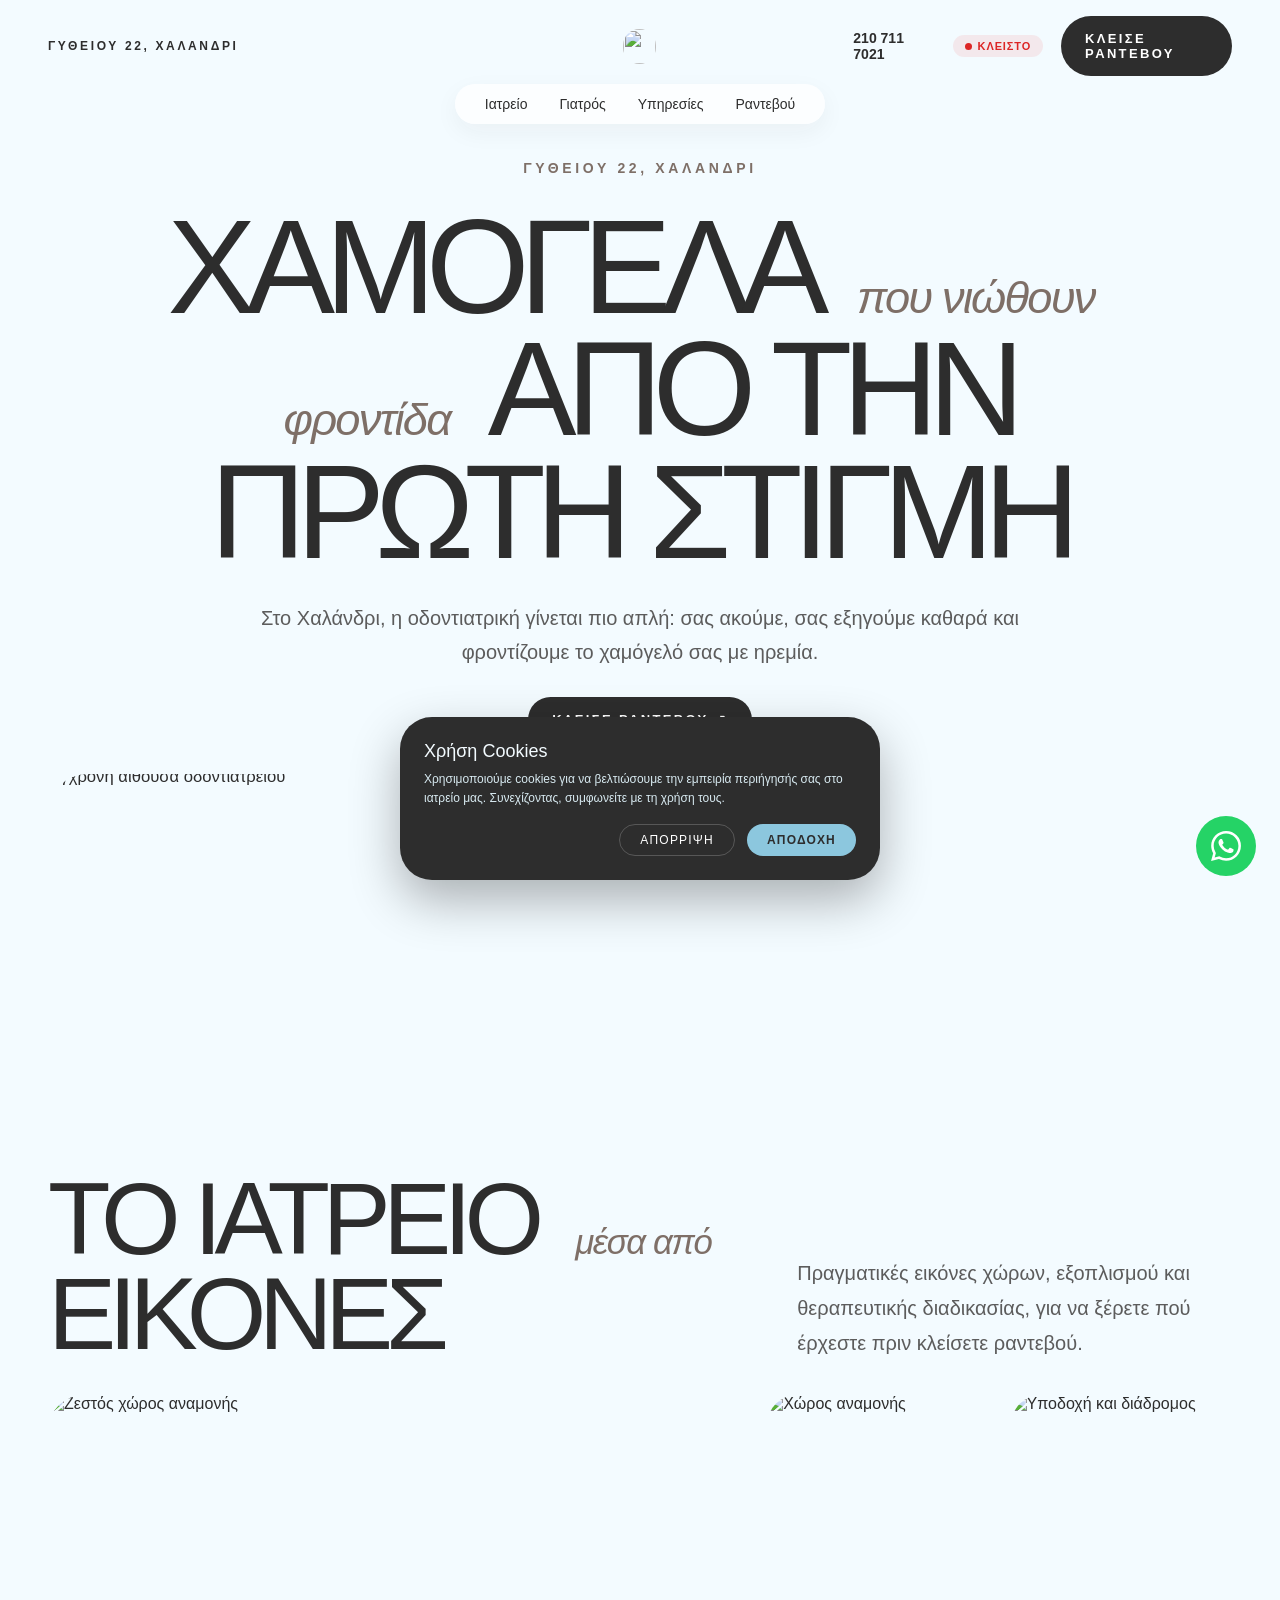
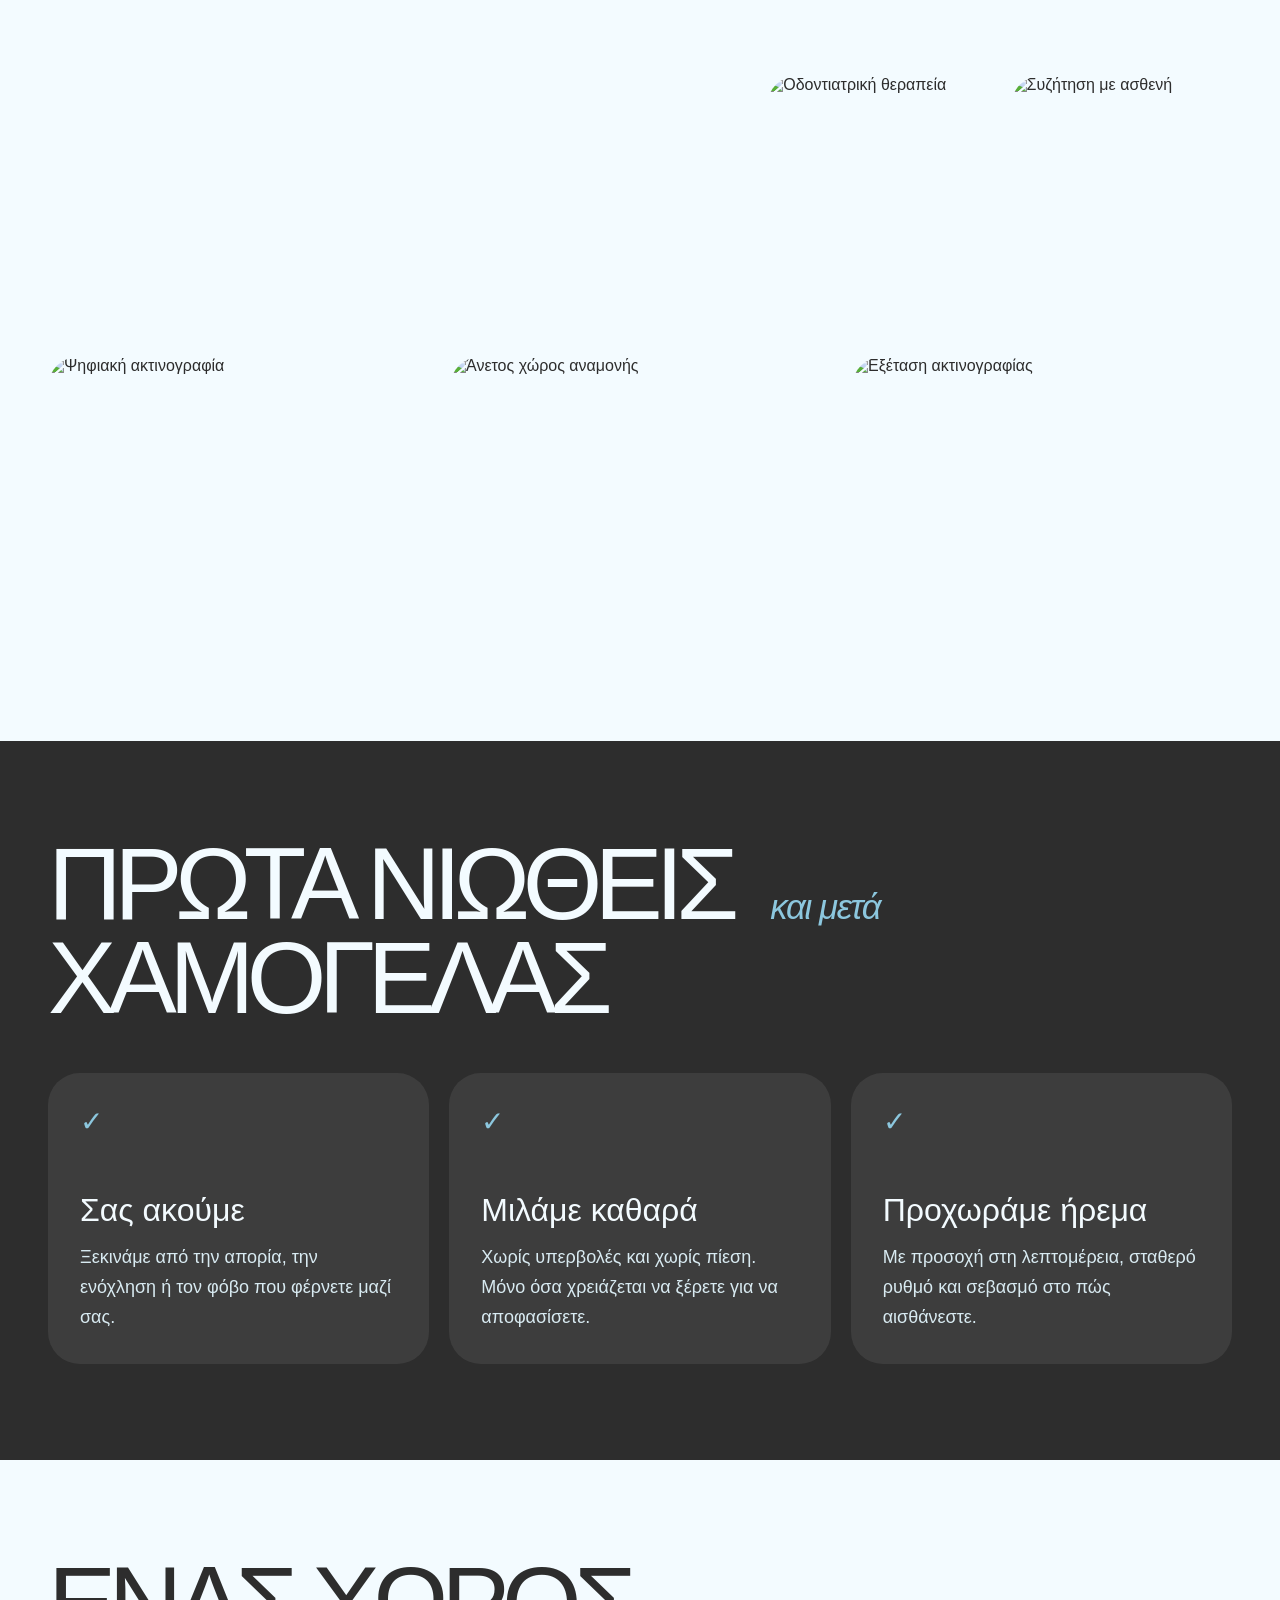
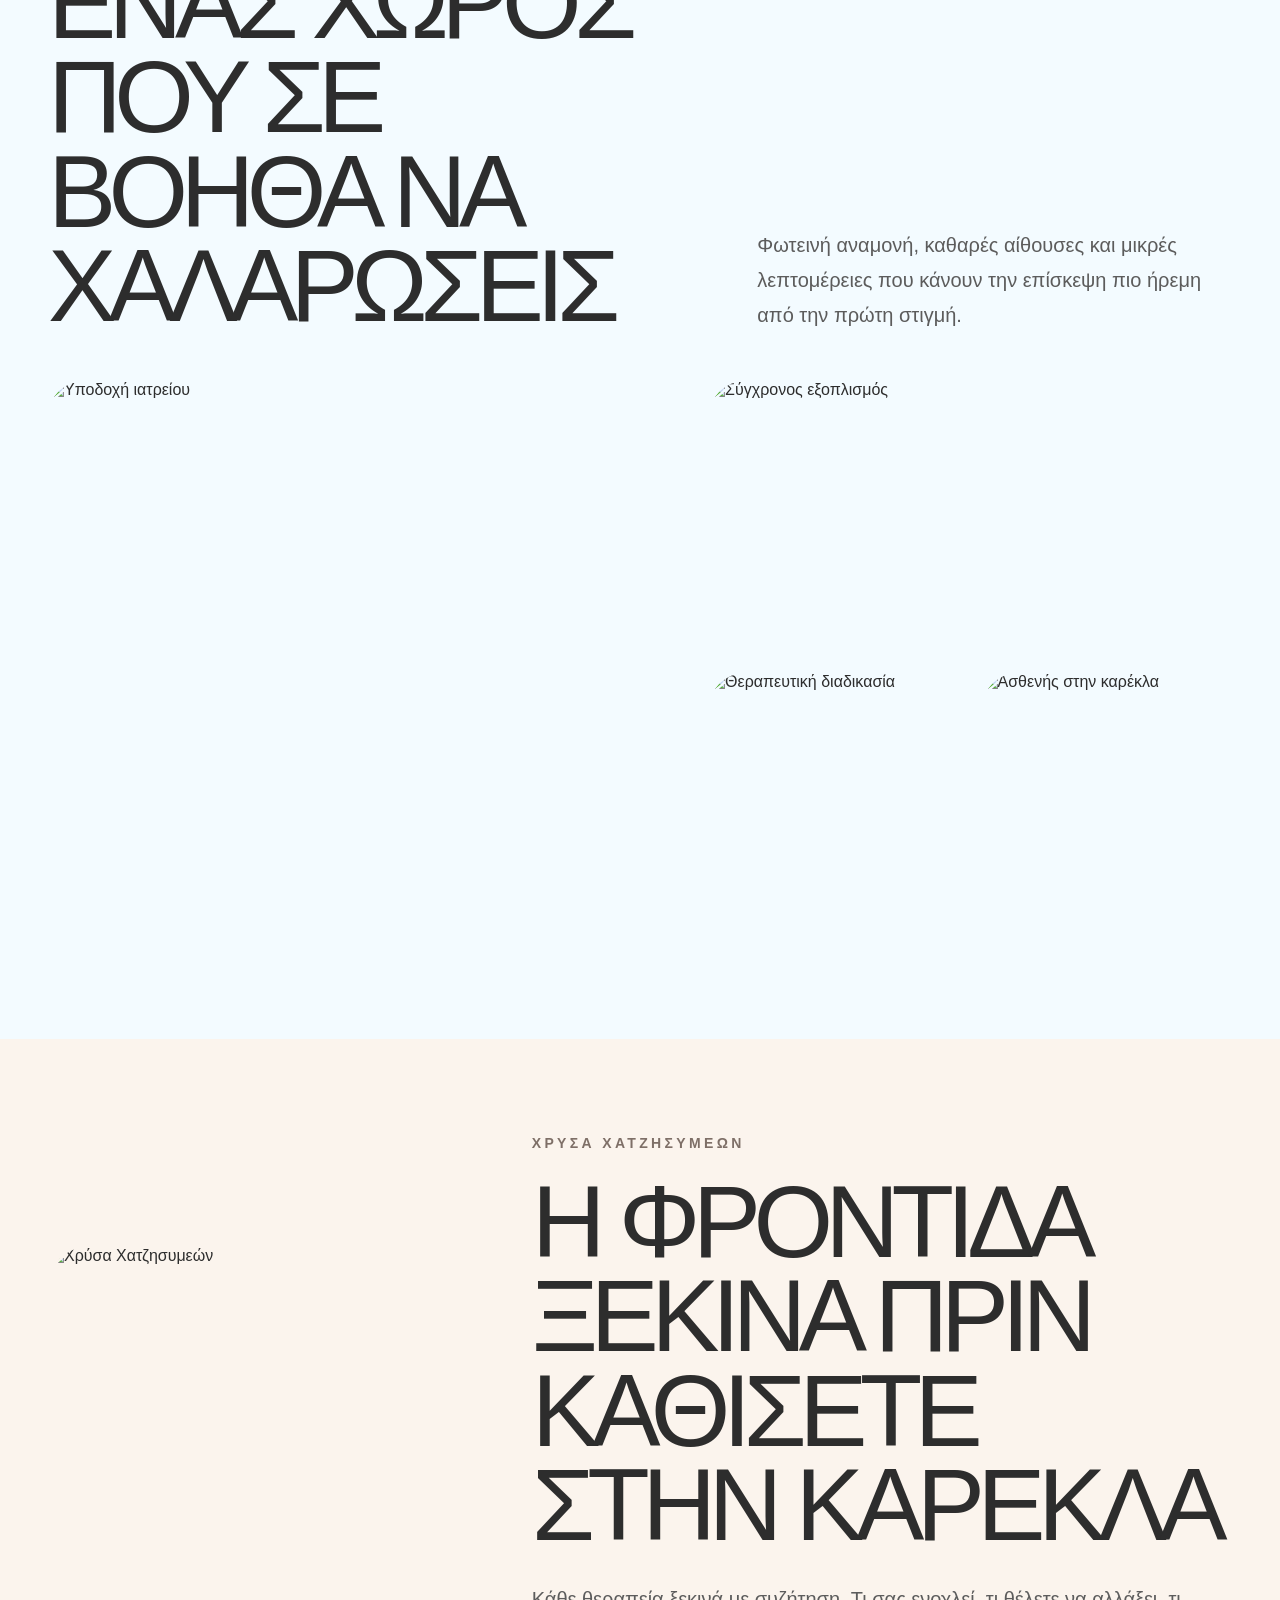
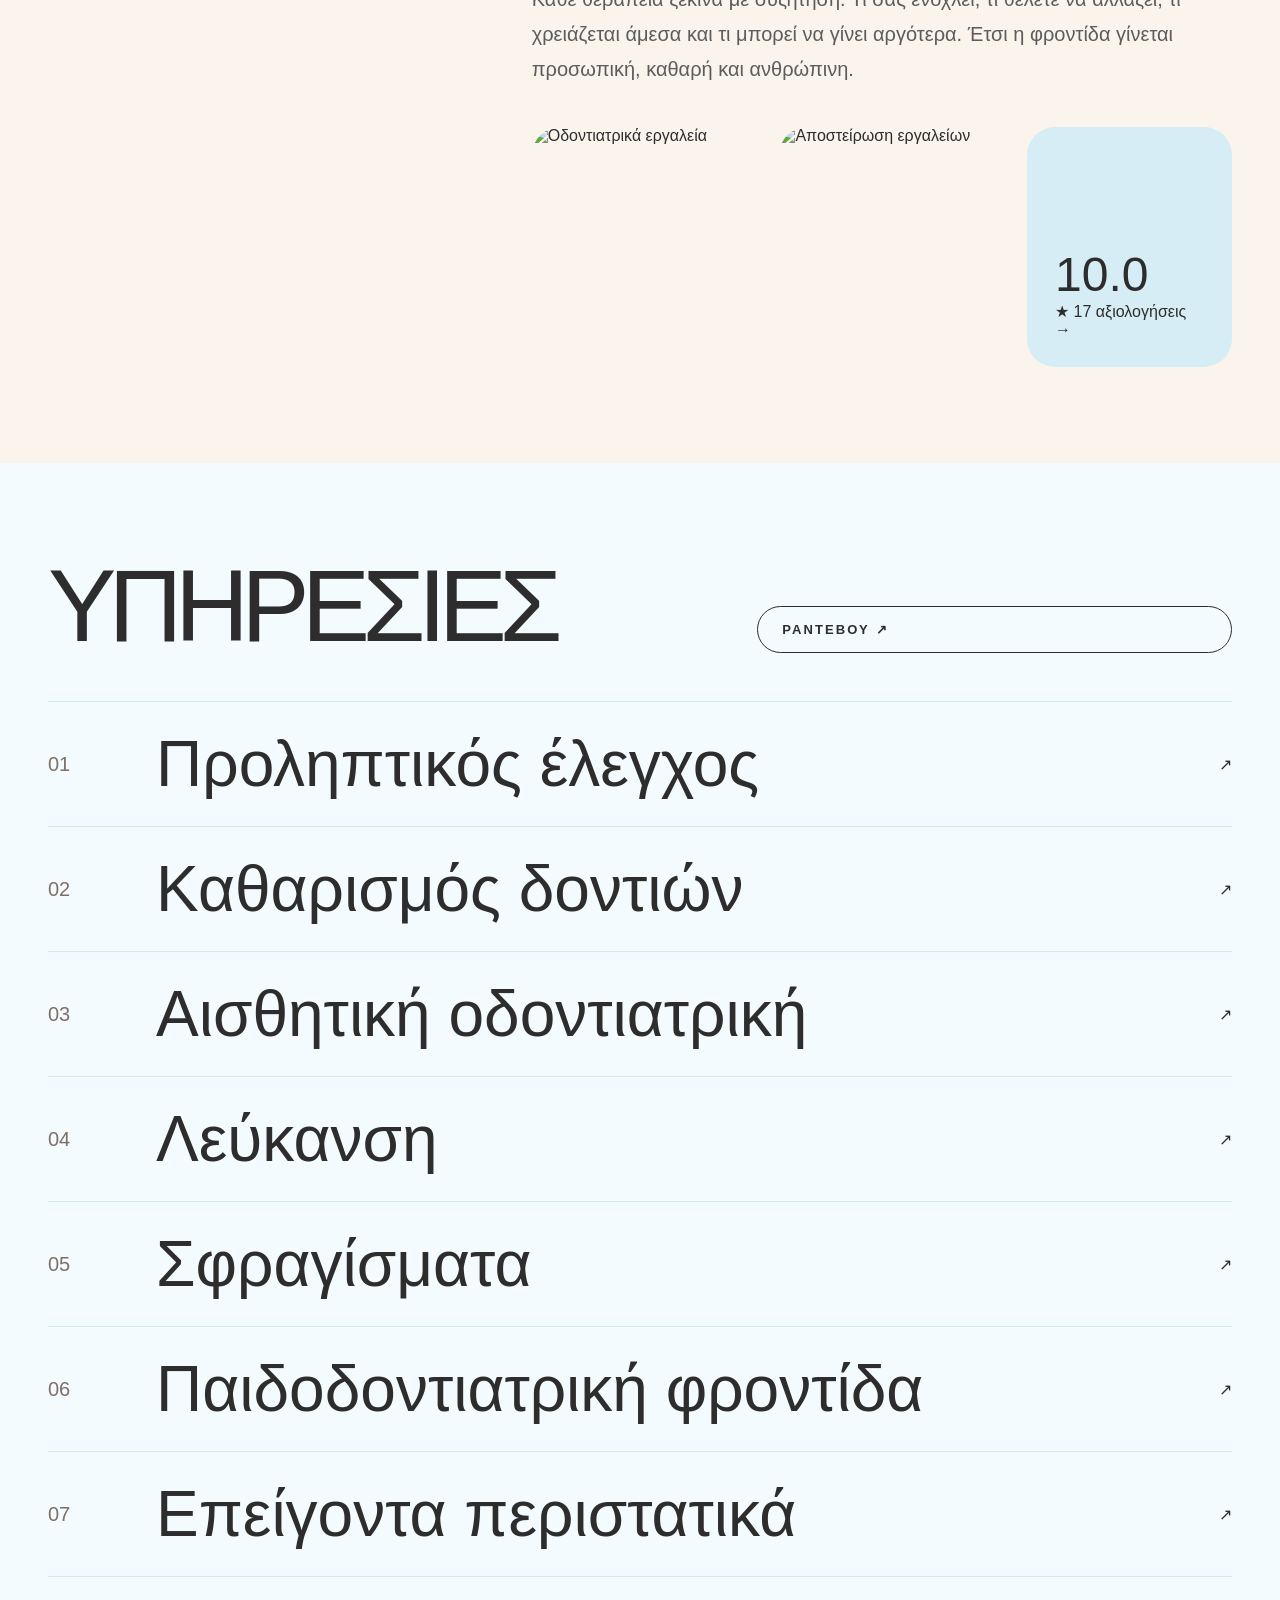
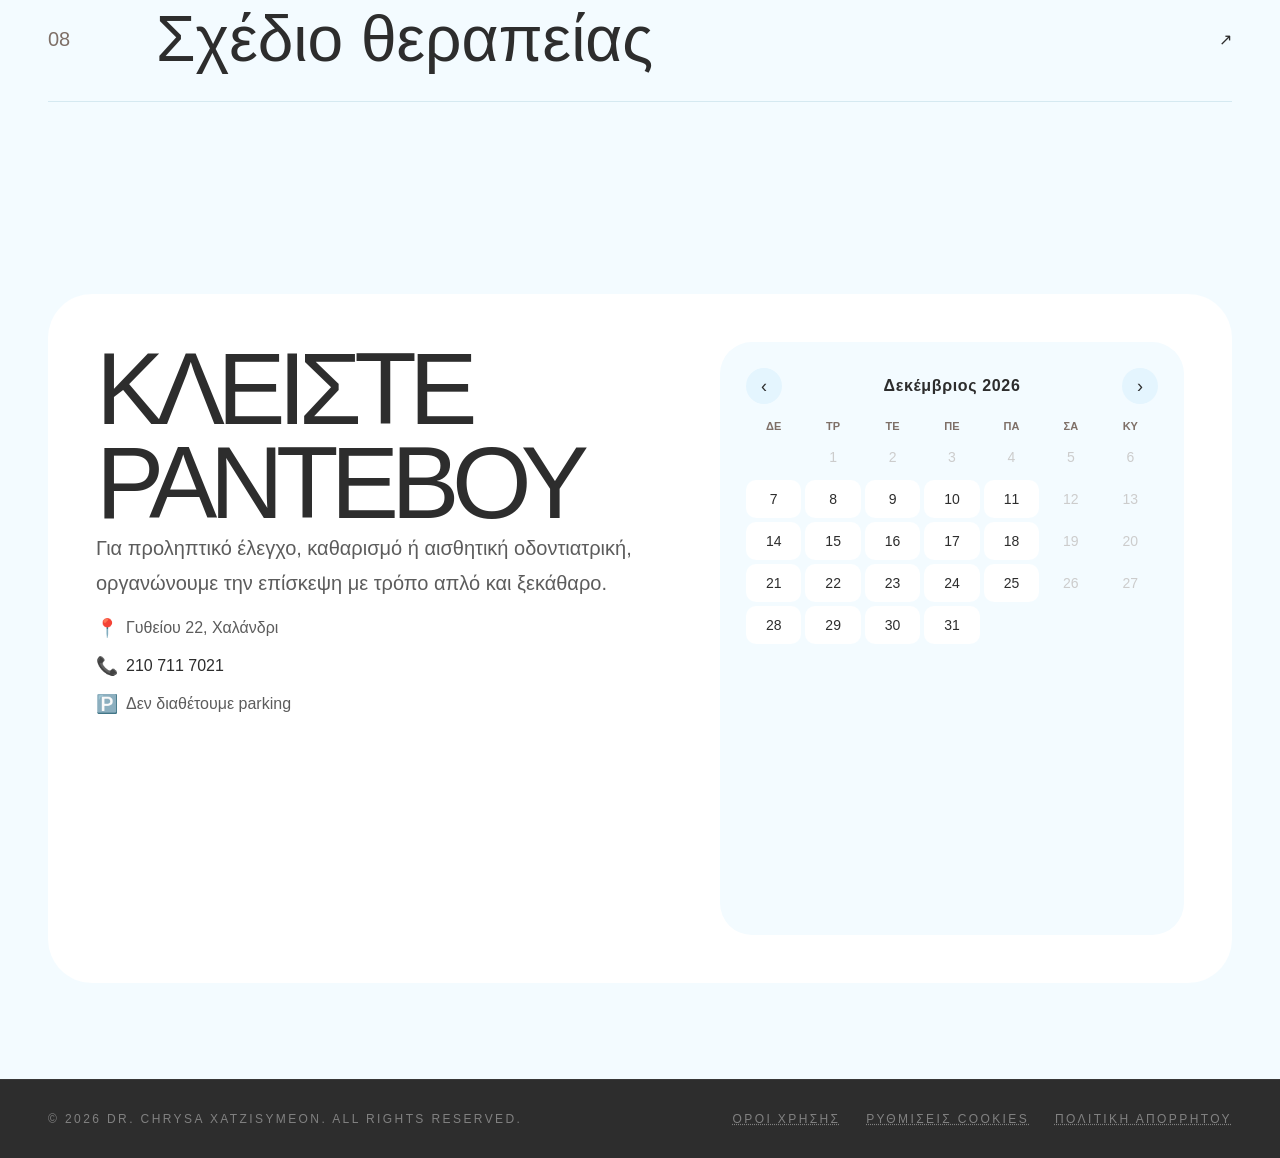
==== docs/index.html @ 62308c37 "fix: baby emoji for children dentistry" ====
<!doctype html>
<html lang="el">
  <head>
    <meta charset="UTF-8" />
    <meta name="viewport" content="width=device-width, initial-scale=1.0" />
    <title>Dr. Χρύσα Χατζησυμεών · Οδοντίατρος Χαλάνδρι</title>
    <link rel="canonical" href="https://www.drchrysaXatzisymeon.gr/" />
    <meta property="og:title" content="Dr. Χρύσα Χατζησυμεών · Οδοντίατρος Χαλάνδρι" />
    <meta property="og:description" content="Σύγχρονο ιδιωτικό οδοντιατρείο στο Χαλάνδρι. Κλείστε ραντεβού: 210 711 7021." />
    <meta property="og:type" content="website" />
    <meta property="og:locale" content="el_GR" />
    <meta property="og:image" content="https://www.drchrysaXatzisymeon.gr/og-image.jpg" />
    <meta name="description" content="Οδοντιατρείο Dr. Χρύσα Χατζησυμεών στο Χαλάνδρι — Γυθείου 22. Προληπτικός έλεγχος, καθαρισμός, αισθητική οδοντιατρική, λεύκανση. Τηλ: 210 711 7021." />
    <meta name="theme-color" content="#f3fbff" />
    <link rel="icon" href="public/tooth-heart.svg" type="image/svg+xml" />
    <link rel="apple-touch-icon" href="public/tooth-heart.svg" />
    <link rel="preconnect" href="https://fonts.googleapis.com" />
    <link rel="preconnect" href="https://fonts.gstatic.com" crossorigin />
    <link href="https://fonts.googleapis.com/css2?family=Inter:wght@200;300;400;500;600;700&display=swap" rel="stylesheet" />
    <meta http-equiv="Content-Security-Policy" content="default-src 'self'; script-src 'self' 'unsafe-inline'; style-src 'self' 'unsafe-inline' https://fonts.googleapis.com; font-src https://fonts.gstatic.com; img-src 'self' data: blob:; frame-src https://maps.google.com https://www.google.com; connect-src 'self'" />
    <style>
      * { box-sizing: border-box; }
      html { scroll-behavior: smooth; overflow-x: hidden; }
      body { margin: 0; background: #f3fbff; color: #2d2d2d; font-family: 'Inter', -apple-system, BlinkMacSystemFont, 'Segoe UI', Roboto, Arial, sans-serif; overflow-x: hidden; }
      a { color: inherit; text-decoration: none; }

      /* === WHATSAPP SUBTLE PULSE === */
      @keyframes waPulse { 0%, 100% { box-shadow: 0 4px 20px rgba(37,211,102,.25); } 50% { box-shadow: 0 4px 30px rgba(37,211,102,.45); } }
      .wa-float { animation: waPulse 3s ease-in-out infinite; }

      /* === BUTTON RIPPLE === */
      .btn, .outline { position: relative; overflow: hidden; }
      .btn .ripple, .outline .ripple { position: absolute; border-radius: 50%; background: rgba(255,255,255,.35); transform: scale(0); animation: rippleOut .5s ease-out; pointer-events: none; }
      @keyframes rippleOut { to { transform: scale(4); opacity: 0; } }

      /* === LIVE STATUS BADGE === */
      .live-status { display: inline-flex; align-items: center; gap: 6px; font-size: 11px; font-weight: 600; letter-spacing: .08em; text-transform: uppercase; padding: 5px 12px; border-radius: 999px; margin-left: 14px; }
      .live-status.open { background: rgba(34,197,94,.12); color: #16a34a; }
      .live-status.closed { background: rgba(239,68,68,.1); color: #dc2626; }
      .live-dot { width: 7px; height: 7px; border-radius: 50%; }
      .open .live-dot { background: #16a34a; animation: dotPulse 2s ease-in-out infinite; }
      .closed .live-dot { background: #dc2626; }
      @keyframes dotPulse { 0%, 100% { opacity: 1; } 50% { opacity: .4; } }

      /* === LOADING SCREEN === */
      .loader-screen { position: fixed; inset: 0; z-index: 9999; background: #f3fbff; display: flex; align-items: center; justify-content: center; flex-direction: column; transition: opacity .5s, visibility .5s; }
      .loader-screen.hide { opacity: 0; visibility: hidden; }
      .loader-screen img { width: 60px; animation: loaderPulse 1.2s ease-in-out infinite; }
      .loader-screen p { margin: 20px 0 0; font-size: 12px; font-weight: 700; letter-spacing: .24em; text-transform: uppercase; color: #7e6f67; }
      @keyframes loaderPulse { 0%,100% { transform: scale(1); opacity: .7; } 50% { transform: scale(1.15); opacity: 1; } }

      /* === SCROLL ANIMATIONS === */
      .reveal { opacity: 0; transform: translateY(40px); transition: opacity .7s cubic-bezier(.22,1,.36,1), transform .7s cubic-bezier(.22,1,.36,1); }
      .reveal.visible { opacity: 1; transform: translateY(0); }
      .reveal-delay-1 { transition-delay: .1s; }
      .reveal-delay-2 { transition-delay: .2s; }
      .reveal-delay-3 { transition-delay: .3s; }

      .top { position: fixed; inset: 0 0 auto; z-index: 20; padding: 16px 48px; background: rgba(243,251,255,.9); backdrop-filter: blur(18px); transition: box-shadow .3s; }
      .top.scrolled { box-shadow: 0 4px 30px rgba(45,45,45,.08); }
      .top-inner { max-width: 1500px; margin: auto; display: grid; grid-template-columns: repeat(3, 1fr); align-items: center; gap: 24px; }
      .address { font-size: 12px; font-weight: 700; letter-spacing: .22em; text-transform: uppercase; grid-column: 1; justify-self: start; }
      .brand { display: flex; align-items: center; justify-self: center; grid-column: 2; }
      .brand img { width: 33px; height: 35px; border-radius: 999px; object-fit: cover; }
      .nav { width: fit-content; margin: 8px auto 0; display: flex; gap: 32px; padding: 12px 30px; border-radius: 999px; background: rgba(255,255,255,.75); box-shadow: 0 8px 25px rgba(45,45,45,.05); font-size: 14px; }
      .nav a { position: relative; transition: color .2s; }
      .nav a::after { content: ''; position: absolute; bottom: -4px; left: 0; width: 0; height: 2px; background: #8cc7de; border-radius: 2px; transition: width .3s; }
      .nav a:hover::after { width: 100%; }
      .phone { display: flex; align-items: center; gap: 18px; font-size: 14px; font-weight: 600; grid-column: 3; justify-self: end; }
      .btn { display: inline-flex; align-items: center; gap: 10px; border-radius: 999px; background: #2d2d2d; color: white; padding: 15px 24px; font-size: 13px; font-weight: 700; letter-spacing: .18em; text-transform: uppercase; transition: background .2s, transform .2s; }
      .btn:hover { background: #444; transform: translateY(-2px); }
      .outline { display: inline-flex; align-items: center; gap: 8px; border: 1px solid #2d2d2d; border-radius: 999px; padding: 15px 24px; font-size: 13px; font-weight: 700; letter-spacing: .16em; text-transform: uppercase; transition: background .2s, color .2s; }
      .outline:hover { background: #2d2d2d; color: white; }

      /* === HAMBURGER MENU === */
      .hamburger { display: none; border: 0; background: none; cursor: pointer; padding: 8px; grid-column: 3; justify-self: end; z-index: 25; }
      .hamburger span { display: block; width: 24px; height: 2px; background: #2d2d2d; margin: 5px 0; border-radius: 2px; transition: transform .3s, opacity .3s; }
      .hamburger.active span:nth-child(1) { transform: rotate(45deg) translate(5px, 5px); }
      .hamburger.active span:nth-child(2) { opacity: 0; }
      .hamburger.active span:nth-child(3) { transform: rotate(-45deg) translate(5px, -5px); }
      .mobile-menu { position: fixed; inset: 0; z-index: 22; background: rgba(243,251,255,.97); backdrop-filter: blur(20px); display: flex; flex-direction: column; align-items: center; justify-content: center; gap: 28px; opacity: 0; visibility: hidden; transition: opacity .3s, visibility .3s; }
      .mobile-menu.active { opacity: 1; visibility: visible; }
      .mobile-menu a { font-size: 28px; font-weight: 300; text-transform: uppercase; letter-spacing: .08em; transition: color .2s; }
      .mobile-menu a:hover { color: #8cc7de; }
      .mobile-menu .btn { font-size: 16px; margin-top: 12px; }

      /* === STICKY MOBILE CALL === */
      .mobile-call { display: none; }

      .section { padding: 96px 48px; }
      .hero { padding: 160px 48px 56px; }
      .wrap { max-width: 1500px; margin: auto; }
      .location { margin: 0 0 30px; text-align: center; color: #7e6f67; font-size: 14px; font-weight: 650; letter-spacing: .26em; text-transform: uppercase; }
      h1, h2 { margin: 0; font-weight: 200; text-transform: uppercase; line-height: .92; letter-spacing: -.075em; }
      h1 { text-align: center; font-size: clamp(68px, 10.4vw, 136px); }
      h2 { font-size: clamp(58px, 8vw, 104px); }
      .script { display: inline-block; margin: 0 18px; color: #7e6f67; font-size: .34em; font-style: italic; font-weight: 300; letter-spacing: -.04em; text-transform: none; }
      .hero-copy { max-width: 830px; margin: 28px auto 0; text-align: center; }
      .hero-copy p { margin: 0 0 28px; color: #5c5c5c; font-size: 20px; line-height: 1.7; }
      .hero-img { margin-top: 32px; overflow: hidden; border-radius: 40px; }
      .hero-img img { display: block; width: 100%; height: 38vh; min-height: 300px; object-fit: cover; transition: transform .1s linear; will-change: transform; }\n      .hero-img:hover img { /* parallax handles transform */ }
      .photo-proof { padding: 0 48px 96px; }
      .photo-proof-head { display: grid; grid-template-columns: 1fr .62fr; gap: 48px; align-items: end; margin-bottom: 34px; }
      .photo-proof-head p { color: #5c5c5c; font-size: 20px; line-height: 1.75; margin: 0; }
      .photo-grid { display: grid; grid-template-columns: 1.2fr .8fr; gap: 22px; }
      .photo-grid img, .photo-strip img { width: 100%; object-fit: cover; display: block; transition: transform .4s; }
      .photo-grid img:hover, .photo-strip img:hover { transform: scale(1.03); }
      .photo-main { height: 540px; border-radius: 36px; overflow: hidden; }
      .photo-side { display: grid; grid-template-columns: 1fr 1fr; gap: 22px; }
      .photo-side img { height: 259px; border-radius: 30px; overflow: hidden; }
      .photo-strip { display: grid; grid-template-columns: repeat(3, 1fr); gap: 22px; margin-top: 22px; }
      .photo-strip img { height: 288px; border-radius: 30px; overflow: hidden; }
      .dark { background: #2d2d2d; color: #f3fbff; }
      .dark .script, .dark .accent { color: #8cc7de; }
      .cards { display: grid; grid-template-columns: repeat(3, 1fr); gap: 20px; margin-top: 48px; }
      .card { border-radius: 32px; background: rgba(255,255,255,.08); padding: 32px; transition: transform .3s, background .3s; }
      .card:hover { transform: translateY(-6px); background: rgba(255,255,255,.14); }
      .card .check { margin-bottom: 54px; color: #8cc7de; font-size: 28px; }
      .card h3 { margin: 0 0 14px; font-size: 32px; font-weight: 300; }
      .card p { margin: 0; color: #d8eaf1; font-size: 18px; line-height: 1.65; }
      .split-head { display: grid; grid-template-columns: 1fr .72fr; gap: 50px; align-items: end; margin-bottom: 48px; }
      .split-head p, .text { margin: 0; color: #5c5c5c; font-size: 20px; line-height: 1.75; }
      .gallery { display: grid; grid-template-columns: 1.1fr .9fr; gap: 22px; }
      .gallery img { width: 100%; object-fit: cover; border-radius: 36px; display: block; transition: transform .4s; }
      .gallery img:hover { transform: scale(1.03); }
      .large-img { height: 560px; overflow: hidden; }
      .stack { display: grid; gap: 22px; }
      .two { display: grid; grid-template-columns: 1fr 1fr; gap: 22px; }
      .medium-img { height: 270px; overflow: hidden; }
      .doctor { background: #fbf4ed; }
      .doctor-grid { display: grid; grid-template-columns: .78fr 1.22fr; gap: 36px; align-items: end; }
      .doctor-photo { width: 100%; height: 720px; object-fit: cover; object-position: 50% 20%; border-radius: 40px; }
      .eyebrow { margin: 0 0 24px; color: #7e6f67; font-size: 14px; font-weight: 700; letter-spacing: .24em; text-transform: uppercase; }
      .doctor p.text { max-width: 780px; margin-top: 30px; }
      .doctor-shots { display: grid; grid-template-columns: 1fr 1fr .9fr; gap: 20px; margin-top: 40px; }
      .doctor-shots img, .rating { height: 240px; border-radius: 28px; object-fit: cover; width: 100%; }
      .rating { background: #d7edf5; padding: 28px; display: flex; flex-direction: column; justify-content: flex-end; }
      .rating strong { font-size: 48px; font-weight: 300; }
      .services-list { border-top: 1px solid #d5e9f1; border-bottom: 1px solid #d5e9f1; }
      .service { display: grid; grid-template-columns: 90px 1fr auto; gap: 18px; align-items: center; padding: 30px 0; border-bottom: 1px solid #d5e9f1; transition: padding-left .3s, background .3s; }
      .service:hover { padding-left: 16px; background: rgba(140,199,222,.06); }
      .service:last-child { border-bottom: 0; }
      .service small { color: #7e6f67; font-size: 20px; }
      .service strong { font-size: clamp(38px, 5vw, 66px); font-weight: 300; line-height: 1; transition: color .2s; }
      .service:hover strong { color: #8cc7de; }
      .service span { transition: transform .3s; }
      .service:hover span { transform: translate(4px, -4px); }
      .reviews { display: grid; grid-template-columns: .75fr 1.25fr; gap: 46px; }
      .review-list { display: grid; gap: 20px; }
      .review { border-radius: 32px; background: rgba(255,255,255,.08); padding: 32px; transition: transform .3s; }
      .review:hover { transform: translateY(-4px); }
      .review small { color: #8cc7de; }
      .review p { margin: 28px 0 0; font-size: 32px; line-height: 1.18; font-weight: 300; }
      .appointment-box { display: grid; grid-template-columns: 1fr .8fr; gap: 44px; padding: 48px; border-radius: 44px; background: white; }
      .slots { border-radius: 32px; background: #f3fbff; padding: 26px; }
      .slot { width: 100%; display: flex; justify-content: space-between; border: 0; border-radius: 18px; background: white; padding: 18px 20px; margin-bottom: 12px; font: inherit; font-size: 18px; cursor: pointer; }

      @media (max-width: 980px) {
        .top { padding: 14px 16px; }
        .top-inner { grid-template-columns: 1fr auto 1fr; }
        .nav, .phone, .address { display: none; }
        .hamburger { display: block; }
        .mobile-call { display: flex; position: fixed; bottom: 0; left: 0; right: 0; z-index: 18; background: #2d2d2d; padding: 14px 22px; justify-content: center; align-items: center; gap: 10px; color: white; font-size: 15px; font-weight: 600; text-decoration: none; }
        .mobile-call svg { width: 20px; height: 20px; fill: white; }
        .hero, .section, .photo-proof { padding-left: 16px; padding-right: 16px; }
        .hero { padding-top: 110px; padding-bottom: 28px; }
        .section { padding-top: 56px; padding-bottom: 56px; }
        .hero-copy p { font-size: 16px; margin-bottom: 20px; }
        .hero-img { border-radius: 24px; margin-top: 20px; }
        .hero-img img { height: 200px; min-height: 160px; }
        .split-head, .gallery, .doctor-grid, .reviews, .appointment-box, .photo-proof-head { grid-template-columns: 1fr; }
        .split-head { gap: 16px; margin-bottom: 24px; }
        .split-head p, .text { font-size: 16px; }
        h1 { font-size: clamp(36px, 10vw, 60px); }
        h2 { font-size: clamp(32px, 8vw, 52px); }
        .script { font-size: .38em; margin: 0 8px; }
        .location { font-size: 11px; margin-bottom: 16px; }
        /* Photo grid: keep 2 columns, much shorter */
        /* Bento photo grid */
        .photo-grid { grid-template-columns: 1fr; gap: 8px; }
        .photo-main { height: 180px; border-radius: 16px; width: 100%; }
        .photo-side { grid-template-columns: 1fr 1fr; gap: 8px; width: 100%; }
        .photo-side img { height: 120px; border-radius: 14px; width: 100%; }
        .photo-strip { grid-template-columns: repeat(3, 1fr); gap: 8px; margin-top: 8px; }
        .photo-strip img { height: 100px; border-radius: 14px; width: 100%; }
        .photo-proof { padding-bottom: 40px; }
        .photo-proof-head { margin-bottom: 16px; }
        .photo-proof-head p { font-size: 15px; }
        /* Gallery bento */
        .gallery { grid-template-columns: 1fr; gap: 8px; }
        .large-img { height: 180px; border-radius: 20px; width: 100%; }
        .medium-img { height: 130px; border-radius: 16px; width: 100%; }
        .two { grid-template-columns: 1fr 1fr; gap: 8px; }
        .gallery img { border-radius: 20px; width: 100%; }
        /* Cards */
        .cards { grid-template-columns: 1fr; gap: 12px; margin-top: 28px; }
        .card { padding: 24px; border-radius: 24px; }
        .card .check { margin-bottom: 24px; font-size: 22px; }
        .card h3 { font-size: 22px; }
        .card p { font-size: 15px; }
        /* Doctor */
        .doctor-photo { height: 280px; border-radius: 24px; }
        .doctor-shots { grid-template-columns: 1fr 1fr; gap: 8px; margin-top: 20px; }
        .doctor-shots img, .rating { height: 120px; border-radius: 16px; }
        .rating strong { font-size: 32px; }
        .eyebrow { font-size: 11px; margin-bottom: 12px; }
        .doctor p.text { font-size: 15px; margin-top: 16px; }
        /* Services */
        .service { grid-template-columns: 40px 1fr; gap: 12px; padding: 20px 0; }
        .service strong { font-size: clamp(24px, 6vw, 36px); }
        .service small { font-size: 16px; }
        .service span { display: none; }
        /* Reviews */
        .review { padding: 20px; border-radius: 20px; }
        .review p { font-size: 20px; margin-top: 16px; }
        /* Appointment */
        .appointment-box { padding: 20px; border-radius: 24px; gap: 20px; }
        .slots { padding: 16px; border-radius: 20px; }
        .slot { padding: 14px 16px; font-size: 15px; border-radius: 14px; }
        /* Footer */
        .footer { padding: 24px 16px 70px; font-size: 10px; letter-spacing: .12em; }
        .footer-inner { gap: 10px; }
        /* Modals */
        .modal-card { padding: 24px; border-radius: 24px; }
        .modal-card h2 { font-size: 24px; }
        /* WhatsApp above call bar */
        .cookie-banner { bottom: 64px; }
      }

      /* GDPR Compliance CSS */
      .footer { background: #2d2d2d; padding: 32px 48px; text-align: center; font-size: 12px; text-transform: uppercase; letter-spacing: .2em; color: rgba(255,255,255,.4); border-top: 1px solid rgba(255,255,255,.05); }
      .footer-inner { max-width: 1500px; margin: auto; display: flex; flex-direction: column; gap: 16px; align-items: center; justify-content: space-between; }
      @media (min-width: 640px) { .footer-inner { flex-direction: row; } }
      .footer-link { cursor: pointer; text-decoration: underline; text-decoration-style: dotted; transition: color .2s; }
      .footer-link:hover { color: #8cc7de; }

      .cookie-banner { position: fixed; bottom: 20px; left: 20px; right: 20px; z-index: 100; max-width: 480px; margin: auto; padding: 24px; border-radius: 32px; background: #2d2d2d; color: #f3fbff; box-shadow: 0 20px 50px rgba(0,0,0,.3); display: none; }
      .cookie-banner.active { display: block; }
      .cookie-banner h3 { margin: 0 0 8px; font-size: 18px; font-weight: 500; }
      .cookie-banner p { margin: 0 0 16px; font-size: 12px; line-height: 1.6; color: #d8eaf1; }
      .cookie-btns { display: flex; gap: 12px; justify-content: flex-end; }
      .cookie-btn-decline { border: 1px solid rgba(255,255,255,.2); border-radius: 999px; background: transparent; color: white; padding: 8px 20px; font-size: 12px; text-transform: uppercase; letter-spacing: .1em; cursor: pointer; transition: background .2s; }
      .cookie-btn-decline:hover { background: rgba(255,255,255,.1); }
      .cookie-btn-accept { border: 0; border-radius: 999px; background: #8cc7de; color: #2d2d2d; padding: 8px 20px; font-size: 12px; font-weight: 600; text-transform: uppercase; letter-spacing: .1em; cursor: pointer; transition: background .2s; }
      .cookie-btn-accept:hover { background: #a6d9ee; }

      .modal-overlay { position: fixed; inset: 0; z-index: 110; background: rgba(0,0,0,.6); backdrop-filter: blur(4px); display: none; align-items: center; justify-content: center; padding: 20px; }
      .modal-overlay.active { display: flex; }
      .modal-card { position: relative; width: 100%; max-width: 640px; max-height: 85vh; overflow-y: auto; border-radius: 40px; background: white; padding: 40px; color: #2d2d2d; box-shadow: 0 30px 60px rgba(0,0,0,.25); animation: modalIn .3s ease-out; }
      @keyframes modalIn { from { opacity: 0; transform: translateY(20px) scale(.97); } to { opacity: 1; transform: translateY(0) scale(1); } }
      .modal-close { position: absolute; top: 24px; right: 24px; border: 0; width: 40px; height: 40px; border-radius: 999px; background: #f3fbff; font-size: 20px; cursor: pointer; display: grid; place-items: center; transition: background .2s; }
      .modal-close:hover { background: #e4f5fe; }
      .modal-card h2 { margin: 0 0 24px; font-size: 32px; font-weight: 300; text-transform: uppercase; color: #7e6f67; letter-spacing: -.03em; }
      .modal-content { font-size: 14px; line-height: 1.7; color: #5c5c5c; }
      .modal-content h3 { font-size: 16px; font-weight: 600; color: #2d2d2d; margin: 24px 0 8px; }
      .modal-content p { margin: 0 0 16px; }

      /* Reviews Modal */
      .rating { cursor: pointer; transition: transform .2s; }
      .rating:hover { transform: scale(1.04); }
      .reviews-modal-list { display: flex; flex-direction: column; gap: 16px; max-height: 50vh; overflow-y: auto; padding-right: 8px; }
      .reviews-modal-list::-webkit-scrollbar { width: 4px; }
      .reviews-modal-list::-webkit-scrollbar-thumb { background: #d5e9f1; border-radius: 4px; }
      .rv-card { padding: 20px; border-radius: 20px; background: #f3fbff; border: 1px solid #e8f4fa; }
      .rv-head { display: flex; justify-content: space-between; align-items: center; margin-bottom: 8px; }
      .rv-name { font-weight: 600; font-size: 15px; color: #2d2d2d; }
      .rv-date { font-size: 12px; color: #7e6f67; }
      .rv-stars { color: #f5a623; font-size: 14px; letter-spacing: 2px; margin-bottom: 8px; }
      .rv-text { font-size: 14px; line-height: 1.6; color: #5c5c5c; margin: 0; }
      .rv-form { margin-top: 20px; padding-top: 20px; border-top: 1px solid #e8f4fa; }
      .rv-form h3 { margin: 0 0 14px; font-size: 16px; font-weight: 600; color: #2d2d2d; }
      .rv-input { width: 100%; border: 1px solid #d5e9f1; border-radius: 14px; padding: 12px 16px; font: inherit; font-size: 14px; resize: vertical; background: #f3fbff; transition: border-color .2s; }
      .rv-input:focus { outline: none; border-color: #8cc7de; }
      .rv-row { display: flex; gap: 10px; margin-bottom: 10px; }
      .rv-row .rv-input { flex: 1; }
      .rv-star-pick { display: flex; gap: 4px; margin-bottom: 12px; }
      .rv-star-pick span { font-size: 24px; cursor: pointer; color: #d5e9f1; transition: color .15s; }
      .rv-star-pick span.active { color: #f5a623; }
      .rv-submit { border: 0; border-radius: 999px; background: #2d2d2d; color: white; padding: 12px 28px; font-size: 13px; font-weight: 700; letter-spacing: .16em; text-transform: uppercase; cursor: pointer; transition: background .2s; }
      .rv-submit:hover { background: #444; }
      .rv-success { padding: 16px; border-radius: 14px; background: #e8f9ee; color: #2d7a4f; font-size: 14px; text-align: center; display: none; }
    </style>
  </head>
  <body>
    <!-- LOADING SCREEN -->
    <div class="loader-screen" id="loader">
      <img src="public/tooth-heart.svg" alt="" />
      <p>Dr. Χρύσα Χατζησυμεών</p>
    </div>

    <header class="top" id="topBar">
      <div class="top-inner">
        <a class="address" href="#top">Γυθείου 22, Χαλάνδρι</a>
        <a class="brand" href="#top" aria-label="Dr. Chrysa"><img src="public/tooth-heart.svg" alt="" /></a>
        <div class="phone"><span>210 711 7021</span><span class="live-status" id="liveStatus"><span class="live-dot"></span><span id="liveText"></span></span><a class="btn" href="#appointment">Κλείσε ραντεβού</a></div>
        <button class="hamburger" id="hamburgerBtn" onclick="toggleMobileMenu()" aria-label="Μενού">
          <span></span><span></span><span></span>
        </button>
      </div>
      <nav class="nav"><a href="#clinic">Ιατρείο</a><a href="#doctor">Γιατρός</a><a href="#services">Υπηρεσίες</a><a href="#appointment">Ραντεβού</a></nav>
    </header>

    <!-- MOBILE MENU OVERLAY -->
    <div class="mobile-menu" id="mobileMenu">
      <a href="#clinic" onclick="toggleMobileMenu()">Ιατρείο</a>
      <a href="#doctor" onclick="toggleMobileMenu()">Γιατρός</a>
      <a href="#services" onclick="toggleMobileMenu()">Υπηρεσίες</a>
      <a href="#appointment" onclick="toggleMobileMenu()">Ραντεβού</a>
      <a class="btn" href="tel:+302107117021">📞 210 711 7021</a>
    </div>

    <!-- STICKY MOBILE CALL BAR -->
    <a class="mobile-call" href="tel:+302107117021">
      <svg viewBox="0 0 24 24"><path d="M6.62 10.79a15.05 15.05 0 006.59 6.59l2.2-2.2a1 1 0 011.01-.24 11.36 11.36 0 003.58.57 1 1 0 011 1V20a1 1 0 01-1 1A17 17 0 013 4a1 1 0 011-1h3.5a1 1 0 011 1 11.36 11.36 0 00.57 3.58 1 1 0 01-.25 1.01l-2.2 2.2z"/></svg>
      Καλέστε μας — 210 711 7021
    </a>

    <section id="top" class="hero">
      <div class="wrap">
        <p class="location">Γυθείου 22, Χαλάνδρι</p>
        <h1>Χαμόγελα <span class="script">που νιώθουν</span><br /><span class="script">φροντίδα</span> από την πρώτη στιγμή</h1>
        <div class="hero-copy">
          <p>Στο Χαλάνδρι, η οδοντιατρική γίνεται πιο απλή: σας ακούμε, σας εξηγούμε καθαρά και φροντίζουμε το χαμόγελό σας με ηρεμία.</p>
          <a class="btn" href="#appointment">Κλείσε ραντεβού ↗</a>
        </div>
        <div class="hero-img"><img src="public/clinic-hero.webp" alt="Σύγχρονη αίθουσα οδοντιατρείου" /></div>
      </div>
    </section>

    <section class="photo-proof">
      <div class="wrap">
        <div class="photo-proof-head">
          <h2>Το ιατρείο <span class="script">μέσα από</span> εικόνες</h2>
          <p>Πραγματικές εικόνες χώρων, εξοπλισμού και θεραπευτικής διαδικασίας, για να ξέρετε πού έρχεστε πριν κλείσετε ραντεβού.</p>
        </div>
        <div class="photo-grid">
          <img class="photo-main" src="public/clinic-chair-angle.webp" alt="Ζεστός χώρος αναμονής" />
          <div class="photo-side">
            <img src="public/clinic-waiting-blue.webp" alt="Χώρος αναμονής" />
            <img src="public/clinic-hall.webp" alt="Υποδοχή και διάδρομος" />
            <img src="public/clinic-treatment.webp" alt="Οδοντιατρική θεραπεία" />
            <img src="public/clinic-consult.webp" alt="Συζήτηση με ασθενή" />
          </div>
        </div>
        <div class="photo-strip">
          <img src="public/clinic-xray.webp" alt="Ψηφιακή ακτινογραφία" />
          <img src="public/clinic-lounge.webp" alt="Άνετος χώρος αναμονής" />
          <img src="public/dentist-xray-screen.webp" alt="Εξέταση ακτινογραφίας" />
        </div>
      </div>
    </section>

    <section class="section dark">
      <div class="wrap">
        <h2>Πρώτα νιώθεις <span class="script">και μετά</span> χαμογελάς</h2>
        <div class="cards">
          <article class="card"><div class="check">✓</div><h3>Σας ακούμε</h3><p>Ξεκινάμε από την απορία, την ενόχληση ή τον φόβο που φέρνετε μαζί σας.</p></article>
          <article class="card"><div class="check">✓</div><h3>Μιλάμε καθαρά</h3><p>Χωρίς υπερβολές και χωρίς πίεση. Μόνο όσα χρειάζεται να ξέρετε για να αποφασίσετε.</p></article>
          <article class="card"><div class="check">✓</div><h3>Προχωράμε ήρεμα</h3><p>Με προσοχή στη λεπτομέρεια, σταθερό ρυθμό και σεβασμό στο πώς αισθάνεστε.</p></article>
        </div>
      </div>
    </section>

    <section id="clinic" class="section">
      <div class="wrap">
        <div class="split-head"><h2>Ένας χώρος που σε βοηθά να χαλαρώσεις</h2><p>Φωτεινή αναμονή, καθαρές αίθουσες και μικρές λεπτομέρειες που κάνουν την επίσκεψη πιο ήρεμη από την πρώτη στιγμή.</p></div>
        <div class="gallery">
          <img class="large-img" src="public/clinic-reception.webp" alt="Υποδοχή ιατρείου" />
          <div class="stack"><img class="medium-img" src="public/clinic-equipment.webp" alt="Σύγχρονος εξοπλισμός" /><div class="two"><img class="medium-img" src="public/clinic-treatment-new.webp" alt="Θεραπευτική διαδικασία" /><img class="medium-img" src="public/patient-closeup.webp" alt="Ασθενής στην καρέκλα" /></div></div>
        </div>
      </div>
    </section>

    <section id="doctor" class="section doctor">
      <div class="wrap doctor-grid">
        <img class="doctor-photo" src="public/chrysa-doctor.webp" alt="Χρύσα Χατζησυμεών" />
        <div>
          <p class="eyebrow">Χρύσα Χατζησυμεών</p>
          <h2>Η φροντίδα ξεκινά πριν καθίσετε στην καρέκλα</h2>
          <p class="text">Κάθε θεραπεία ξεκινά με συζήτηση. Τι σας ενοχλεί, τι θέλετε να αλλάξει, τι χρειάζεται άμεσα και τι μπορεί να γίνει αργότερα. Έτσι η φροντίδα γίνεται προσωπική, καθαρή και ανθρώπινη.</p>
          <div class="doctor-shots"><img src="public/dental-tools.webp" alt="Οδοντιατρικά εργαλεία" /><img src="public/clinic-sterilization.webp" alt="Αποστείρωση εργαλείων" /><div class="rating" onclick="openReviews()" title="Δείτε αξιολογήσεις"><strong id="ratingNum">10.0</strong><span>★ <span id="reviewNum">17</span> αξιολογήσεις →</span></div></div>
        </div>
      </div>
    </section>

    <section id="services" class="section">
      <div class="wrap">
        <div class="split-head"><h2>Υπηρεσίες</h2><a class="outline" href="#appointment">Ραντεβού ↗</a></div>
        <div class="services-list">
          <a class="service" href="javascript:void(0)" onclick="openService(0)"><small>01</small><strong>Προληπτικός έλεγχος</strong><span>↗</span></a>
          <a class="service" href="javascript:void(0)" onclick="openService(1)"><small>02</small><strong>Καθαρισμός δοντιών</strong><span>↗</span></a>
          <a class="service" href="javascript:void(0)" onclick="openService(2)"><small>03</small><strong>Αισθητική οδοντιατρική</strong><span>↗</span></a>
          <a class="service" href="javascript:void(0)" onclick="openService(3)"><small>04</small><strong>Λεύκανση</strong><span>↗</span></a>
          <a class="service" href="javascript:void(0)" onclick="openService(4)"><small>05</small><strong>Σφραγίσματα</strong><span>↗</span></a>
          <a class="service" href="javascript:void(0)" onclick="openService(5)"><small>06</small><strong>Παιδοδοντιατρική φροντίδα</strong><span>↗</span></a>
          <a class="service" href="javascript:void(0)" onclick="openService(6)"><small>07</small><strong>Επείγοντα περιστατικά</strong><span>↗</span></a>
          <a class="service" href="javascript:void(0)" onclick="openService(7)"><small>08</small><strong>Σχέδιο θεραπείας</strong><span>↗</span></a>
        </div>
      </div>
    </section>

    <section id="appointment" class="section">
      <div class="wrap appointment-box">
        <div>
          <h2>Κλείστε ραντεβού</h2>
          <p class="text">Για προληπτικό έλεγχο, καθαρισμό ή αισθητική οδοντιατρική, οργανώνουμε την επίσκεψη με τρόπο απλό και ξεκάθαρο.</p>
          <p style="margin-top:16px;display:flex;align-items:center;gap:8px;color:#5c5c5c"><span style="font-size:18px">📍</span> Γυθείου 22, Χαλάνδρι</p>
          <p style="margin-top:8px;display:flex;align-items:center;gap:8px;color:#5c5c5c"><span style="font-size:18px">📞</span> <a href="tel:+302107117021" style="color:#2d2d2d;text-decoration:none">210 711 7021</a></p>
          <p style="margin-top:8px;display:flex;align-items:center;gap:8px;color:#5c5c5c"><span style="font-size:18px">🅿️</span> Δεν διαθέτουμε parking</p>
          <div style="margin-top:20px;border-radius:20px;overflow:hidden;height:200px">
            <iframe src="https://maps.google.com/maps?q=%CE%93%CF%85%CE%B8%CE%B5%CE%AF%CE%BF%CF%85+22%2C+%CE%A7%CE%B1%CE%BB%CE%AC%CE%BD%CE%B4%CF%81%CE%B9&t=&z=16&ie=UTF8&iwloc=&output=embed" width="100%" height="200" style="border:0" allowfullscreen loading="lazy" referrerpolicy="no-referrer-when-downgrade" sandbox="allow-scripts allow-same-origin"></iframe>
          </div>
        </div>
        <div class="slots" id="bookingPanel">
          <!-- Step 1: Calendar -->
          <div id="step1">
            <div style="display:flex;justify-content:space-between;align-items:center;margin-bottom:16px">
              <button onclick="changeMonth(-1)" style="border:0;background:#e4f5fe;border-radius:50%;width:36px;height:36px;font-size:18px;cursor:pointer;color:#2d2d2d">‹</button>
              <strong id="calMonthLabel" style="font-size:16px;letter-spacing:.04em"></strong>
              <button onclick="changeMonth(1)" style="border:0;background:#e4f5fe;border-radius:50%;width:36px;height:36px;font-size:18px;cursor:pointer;color:#2d2d2d">›</button>
            </div>
            <div style="display:grid;grid-template-columns:repeat(7,1fr);gap:4px;text-align:center;margin-bottom:6px">
              <span style="font-size:11px;color:#7e6f67;font-weight:600">ΔΕ</span>
              <span style="font-size:11px;color:#7e6f67;font-weight:600">ΤΡ</span>
              <span style="font-size:11px;color:#7e6f67;font-weight:600">ΤΕ</span>
              <span style="font-size:11px;color:#7e6f67;font-weight:600">ΠΕ</span>
              <span style="font-size:11px;color:#7e6f67;font-weight:600">ΠΑ</span>
              <span style="font-size:11px;color:#7e6f67;font-weight:600">ΣΑ</span>
              <span style="font-size:11px;color:#7e6f67;font-weight:600">ΚΥ</span>
            </div>
            <div id="calGrid" style="display:grid;grid-template-columns:repeat(7,1fr);gap:4px;text-align:center"></div>
          </div>
          <!-- Step 2: Time slots -->
          <div id="step2" style="display:none">
            <button onclick="goStep(1)" style="border:0;background:none;color:#7e6f67;font-size:13px;cursor:pointer;margin-bottom:12px;padding:0">← Πίσω στο ημερολόγιο</button>
            <p style="font-size:15px;font-weight:600;margin:0 0 14px" id="selectedDateLabel"></p>
            <div id="timeSlots" style="display:grid;grid-template-columns:repeat(3,1fr);gap:8px"></div>
          </div>
          <!-- Step 3: Patient details form -->
          <div id="step3" style="display:none">
            <button onclick="goStep(2)" style="border:0;background:none;color:#7e6f67;font-size:13px;cursor:pointer;margin-bottom:12px;padding:0">← Πίσω στις ώρες</button>
            <p style="font-size:15px;font-weight:600;margin:0 0 4px" id="summaryDateTime"></p>
            <p style="font-size:12px;color:#7e6f67;margin:0 0 18px">Συμπληρώστε τα στοιχεία σας</p>
            <input type="text" id="patientName" placeholder="Ονοματεπώνυμο" style="width:100%;padding:14px 16px;border:1px solid #d5e9f1;border-radius:14px;font:inherit;font-size:15px;margin-bottom:10px;background:white;box-sizing:border-box" />
            <input type="tel" id="patientPhone" placeholder="Τηλέφωνο" style="width:100%;padding:14px 16px;border:1px solid #d5e9f1;border-radius:14px;font:inherit;font-size:15px;margin-bottom:10px;background:white;box-sizing:border-box" />
            <select id="patientService" style="width:100%;padding:14px 16px;border:1px solid #d5e9f1;border-radius:14px;font:inherit;font-size:15px;margin-bottom:16px;background:white;color:#2d2d2d;box-sizing:border-box;appearance:auto">
              <option value="">Επιλέξτε υπηρεσία</option>
              <option>Προληπτικός έλεγχος</option>
              <option>Καθαρισμός δοντιών</option>
              <option>Αισθητική οδοντιατρική</option>
              <option>Λεύκανση</option>
              <option>Σφραγίσματα</option>
              <option>Παιδοδοντιατρική φροντίδα</option>
              <option>Επείγοντα περιστατικά</option>
              <option>Σχέδιο θεραπείας</option>
            </select>
            <button onclick="submitBooking()" style="width:100%;padding:16px;border:0;border-radius:999px;background:#2d2d2d;color:white;font:inherit;font-size:14px;font-weight:600;text-transform:uppercase;letter-spacing:.16em;cursor:pointer">Επιβεβαίωση ραντεβού</button>
          </div>
          <!-- Step 4: Confirmation -->
          <div id="step4" style="display:none;text-align:center;padding:30px 10px">
            <div style="font-size:48px;margin-bottom:16px">✓</div>
            <h3 style="margin:0 0 8px;font-size:22px;font-weight:500">Το ραντεβού σας καταχωρήθηκε!</h3>
            <p id="confirmDetails" style="font-size:14px;color:#5c5c5c;line-height:1.7;margin:0 0 20px"></p>
            <p style="font-size:13px;color:#7e6f67;margin:0 0 20px">Θα επικοινωνήσουμε μαζί σας για επιβεβαίωση.</p>
            <button onclick="resetBooking()" style="padding:12px 28px;border:1px solid #2d2d2d;border-radius:999px;background:transparent;font:inherit;font-size:13px;text-transform:uppercase;letter-spacing:.14em;cursor:pointer">Νέο ραντεβού</button>
          </div>
        </div>
      </div>
    </section>
    <!-- WhatsApp floating button -->
    <a href="https://wa.me/306907537212?text=%CE%93%CE%B5%CE%B9%CE%B1%20%CF%83%CE%B1%CF%82!%20%CE%98%CE%B1%20%CE%AE%CE%B8%CE%B5%CE%BB%CE%B1%20%CE%BD%CE%B1%20%CE%BA%CE%BB%CE%B5%CE%AF%CF%83%CF%89%20%CF%81%CE%B1%CE%BD%CF%84%CE%B5%CE%B2%CE%BF%CF%8D." target="_blank" rel="noopener" class="wa-float" style="position:fixed;bottom:24px;right:24px;z-index:90;width:60px;height:60px;border-radius:50%;background:#25D366;display:flex;align-items:center;justify-content:center;transition:transform .2s" onmouseenter="this.style.transform='scale(1.1)'" onmouseleave="this.style.transform='scale(1)'" aria-label="WhatsApp">
      <svg width="30" height="30" viewBox="0 0 24 24" fill="white"><path d="M17.472 14.382c-.297-.149-1.758-.867-2.03-.967-.273-.099-.471-.148-.67.15-.197.297-.767.966-.94 1.164-.173.199-.347.223-.644.075-.297-.15-1.255-.463-2.39-1.475-.883-.788-1.48-1.761-1.653-2.059-.173-.297-.018-.458.13-.606.134-.133.298-.347.446-.52.149-.174.198-.298.298-.497.099-.198.05-.371-.025-.52-.075-.149-.669-1.612-.916-2.207-.242-.579-.487-.5-.669-.51-.173-.008-.371-.01-.57-.01-.198 0-.52.074-.792.372-.272.297-1.04 1.016-1.04 2.479 0 1.462 1.065 2.875 1.213 3.074.149.198 2.096 3.2 5.077 4.487.709.306 1.262.489 1.694.625.712.227 1.36.195 1.871.118.571-.085 1.758-.719 2.006-1.413.248-.694.248-1.289.173-1.413-.074-.124-.272-.198-.57-.347m-5.421 7.403h-.004a9.87 9.87 0 01-5.031-1.378l-.361-.214-3.741.982.998-3.648-.235-.374a9.86 9.86 0 01-1.51-5.26c.001-5.45 4.436-9.884 9.888-9.884 2.64 0 5.122 1.03 6.988 2.898a9.825 9.825 0 012.893 6.994c-.003 5.45-4.437 9.884-9.885 9.884m8.413-18.297A11.815 11.815 0 0012.05 0C5.495 0 .16 5.335.157 11.892c0 2.096.547 4.142 1.588 5.945L.057 24l6.305-1.654a11.882 11.882 0 005.683 1.448h.005c6.554 0 11.89-5.335 11.893-11.893a11.821 11.821 0 00-3.48-8.413z"/></svg>
    </a>

    <!-- REVIEWS MODAL -->
    <div id="reviewsModal" class="modal-overlay" onclick="if(event.target===this)closeReviews()">
      <div class="modal-card" style="max-width:680px">
        <button class="modal-close" onclick="closeReviews()">✕</button>
        <div style="display:flex;align-items:center;gap:12px;margin-bottom:20px">
          <strong style="font-size:48px;font-weight:300;color:#2d2d2d">10.0</strong>
          <div><div style="color:#f5a623;font-size:18px;letter-spacing:2px">★★★★★</div><span style="font-size:13px;color:#7e6f67" id="reviewCountLabel">17 αξιολογήσεις</span></div>
        </div>
        <div class="reviews-modal-list" id="reviewsList"></div>
        <div class="rv-form" id="reviewForm">
          <h3>Γράψτε την αξιολόγησή σας</h3>
          <div class="rv-row"><input class="rv-input" id="rvName" placeholder="Όνομα" maxlength="40" /></div>
          <div class="rv-star-pick" id="starPick"><span onclick="pickStar(1)">★</span><span onclick="pickStar(2)">★</span><span onclick="pickStar(3)">★</span><span onclick="pickStar(4)">★</span><span onclick="pickStar(5)">★</span></div>
          <textarea class="rv-input" id="rvText" rows="3" placeholder="Η εμπειρία σας..." maxlength="600"></textarea>
          <div style="margin-top:12px;display:flex;justify-content:flex-end"><button class="rv-submit" onclick="submitReview()">Υποβολή</button></div>
        </div>
        <div class="rv-success" id="rvSuccess">✓ Η αξιολόγησή σας καταχωρήθηκε! Ευχαριστούμε.</div>
      </div>
    </div>

    <footer class="footer">
      <div class="footer-inner">
        <span>© <script>document.write(new Date().getFullYear())</script> Dr. Chrysa Xatzisymeon. All rights reserved.</span>
        <div>
          <span class="footer-link" onclick="openTerms()" style="margin-right: 20px;">Όροι Χρήσης</span>
          <span class="footer-link" onclick="openCookies()" style="margin-right: 20px;">Ρυθμίσεις Cookies</span>
          <span class="footer-link" onclick="openPrivacy()">Πολιτική Απορρήτου</span>
        </div>
      </div>
    </footer>

    <div id="cookieBanner" class="cookie-banner">
      <h3>Χρήση Cookies</h3>
      <p>Χρησιμοποιούμε cookies για να βελτιώσουμε την εμπειρία περιήγησής σας στο ιατρείο μας. Συνεχίζοντας, συμφωνείτε με τη χρήση τους.</p>
      <div class="cookie-btns">
        <button class="cookie-btn-decline" onclick="decideCookies('declined')">Απόρριψη</button>
        <button class="cookie-btn-accept" onclick="decideCookies('accepted')">Αποδοχή</button>
      </div>
    </div>

    <!-- Service Detail Modal -->
    <div id="serviceModal" class="modal-overlay" onclick="if(event.target===this)closeService()">
      <div class="modal-card" style="max-width:720px">
        <button class="modal-close" onclick="closeService()">×</button>
        <p id="svcNumber" style="color:#7e6f67;font-size:12px;font-weight:700;letter-spacing:.24em;text-transform:uppercase;margin:0 0 8px"></p>
        <h2 id="svcTitle" style="margin:0 0 16px;font-size:36px;letter-spacing:-.04em"></h2>
        <p id="svcDesc" style="font-size:16px;line-height:1.8;color:#5c5c5c;margin:0 0 28px"></p>
        <div style="display:grid;grid-template-columns:1fr 1fr;gap:16px;margin-bottom:28px" id="svcFeatures"></div>
        <div style="display:flex;gap:16px;align-items:center;padding:20px 24px;background:#f3fbff;border-radius:20px;margin-bottom:28px">
          <span style="font-size:24px" id="svcIcon"></span>
          <div>
            <p style="margin:0;font-size:13px;color:#7e6f67;font-weight:600" id="svcDurationLabel"></p>
            <p style="margin:4px 0 0;font-size:15px;color:#2d2d2d" id="svcDurationValue"></p>
          </div>
        </div>
        <a href="#appointment" onclick="closeService()" style="display:block;text-align:center;padding:16px;background:#2d2d2d;color:white;border-radius:999px;text-decoration:none;font-size:14px;font-weight:600;text-transform:uppercase;letter-spacing:.16em">Κλείσε ραντεβού ↗</a>
      </div>
    </div>

    <div id="privacyModal" class="modal-overlay" onclick="closePrivacyOverlay(event)">
      <div class="modal-card">
        <button class="modal-close" onclick="closePrivacy()">×</button>
        <h2>Πολιτική Απορρήτου</h2>
        <div class="modal-content">
          <p><strong>Τελευταία ενημέρωση: 23 Ιουνίου 2026</strong></p>
          <p>Στο οδοντιατρείο της <strong>Dr. Χρύσας Χατζησυμεών</strong>, σεβόμαστε το απόρρητο των δεδομένων σας. Η παρούσα Πολιτική Απορρήτου εξηγεί πώς συλλέγουμε, χρησιμοποιούμε και προστατεύουμε τις προσωπικές σας πληροφορίες σύμφωνα με τον Γενικό Κανονισμό Προστασίας Δεδομένων (GDPR).</p>
          <h3>1. Υπεύθυνος Επεξεργασίας</h3>
          <p>Υπεύθυνος επεξεργασίας των δεδομένων σας είναι η Dr. Χρύσα Χατζησυμεών, με έδρα τη Γυθείου 22, Χαλάνδρι. Τηλέφωνο επικοινωνίας: 210 711 7021.</p>
          <h3>2. Δεδομένα που Συλλέγουμε</h3>
          <p>Εάν επικοινωνήσετε μαζί μας ή ζητήσετε ραντεβού, ενδέχεται να συλλέξουμε: Ονοματεπώνυμο, αριθμό τηλεφώνου, διεύθυνση ηλεκτρονικού ταχυδρομείου (email) και πληροφορίες σχετικά με το ιατρικό ιστορικό σας (κατόπιν δικής σας συγκατάθεσης για την παροχή οδοντιατρικής φροντίδας).</p>
          <h3>3. Σκοπός Επεξεργασίας</h3>
          <p>Χρησιμοποιούμε τα δεδομένα σας αποκλειστικά για τον προγραμματισμό των ραντεβού σας, την επικοινωνία μαζί σας και την παροχή των ζητούμενων οδοντιατρικών υπηρεσιών.</p>
          <h3>4. Ιατρικό Απόρρητο</h3>
          <p>Όλα τα ιατρικά σας δεδομένα προστατεύονται από το ιατρικό απόρρητο και δεν κοινοποιούνται σε τρίτους χωρίς τη ρητή γραπτή συγκατάθεσή σας, εκτός εάν απαιτείται από το νόμο.</p>
          <h3>5. Τα Δικαιώματά σας</h3>
          <p>Έχετε το δικαίωμα πρόσβασης, διόρθωσης, διαγραφής («δικαίωμα στη λήθη»), περιορισμού της επεξεργασίας και εναντίωσης στην επεξεργασία των προσωπικών σας δεδομένων. Μπορείτε να ασκήσετε αυτά τα δικαιώματα επικοινωνώντας μαζί μας.</p>
        </div>
      </div>
    </div>

    <!-- Terms of Service Modal -->
    <div id="termsModal" class="modal-overlay" onclick="if(event.target===this)closeTerms()">
      <div class="modal-card">
        <button class="modal-close" onclick="closeTerms()">×</button>
        <h2>Όροι Χρήσης</h2>
        <div class="modal-content">
          <p><strong>Τελευταία ενημέρωση: 24 Ιουνίου 2026</strong></p>
          <h3>1. Πνευματική Ιδιοκτησία</h3>
          <p>Όλο το περιεχόμενο αυτού του ιστοτόπου (κείμενα, εικόνες, λογότυπα, σχεδιασμός) αποτελεί πνευματική ιδιοκτησία της Dr. Χρύσας Χατζησυμεών και προστατεύεται από το ελληνικό και διεθνές δίκαιο. Απαγορεύεται η αναπαραγωγή χωρίς γραπτή άδεια.</p>
          <h3>2. Ιατρική Αποποίηση</h3>
          <p>Οι πληροφορίες στον ιστότοπο έχουν ενημερωτικό χαρακτήρα και δεν αντικαθιστούν την κλινική εξέταση. Για ιατρικές συμβουλές, επικοινωνήστε μαζί μας ή επισκεφθείτε το ιατρείο.</p>
          <h3>3. Ευθύνη</h3>
          <p>Καταβάλλουμε κάθε δυνατή προσπάθεια για ακριβείς πληροφορίες, αλλά δεν φέρουμε ευθύνη για τυχόν λάθη ή παραλείψεις στο περιεχόμενο του ιστοτόπου.</p>
          <h3>4. Εφαρμοστέο Δίκαιο</h3>
          <p>Οι παρόντες όροι διέπονται από το ελληνικό δίκαιο. Αρμόδια δικαστήρια είναι τα δικαστήρια Αθηνών.</p>
        </div>
      </div>
    </div>

    <script>
      // ===== LOADING SCREEN =====
      window.addEventListener('load', () => {
        setTimeout(() => {
          document.getElementById('loader').classList.add('hide');
        }, 1200);
      });

      // ===== SCROLL REVEAL ANIMATIONS =====
      const revealObserver = new IntersectionObserver((entries) => {
        entries.forEach(entry => {
          if (entry.isIntersecting) {
            entry.target.classList.add('visible');
            revealObserver.unobserve(entry.target);
          }
        });
      }, { threshold: 0.1, rootMargin: '0px 0px -40px 0px' });

      document.addEventListener('DOMContentLoaded', () => {
        // Add reveal class to all major sections
        document.querySelectorAll('.section, .photo-proof, .hero-img, .hero-copy, .photo-grid, .photo-strip, .doctor-grid, .cards, .appointment-box, h2, .services-list').forEach((el, i) => {
          el.classList.add('reveal');
          if (i % 3 === 1) el.classList.add('reveal-delay-1');
          if (i % 3 === 2) el.classList.add('reveal-delay-2');
          revealObserver.observe(el);
        });
      });

      // ===== NAVBAR SCROLL SHADOW + HERO PARALLAX =====
      window.addEventListener('scroll', () => {
        const top = document.getElementById('topBar');
        if (window.scrollY > 60) {
          top.classList.add('scrolled');
        } else {
          top.classList.remove('scrolled');
        }
        // Hero parallax
        const heroImg = document.querySelector('.hero-img img');
        if (heroImg) {
          heroImg.style.transform = 'translateY(' + (window.scrollY * 0.15) + 'px) scale(1.04)';
        }
      });

      // ===== LIVE OPEN/CLOSED STATUS =====
      (function updateLiveStatus() {
        const now = new Date();
        const day = now.getDay(); // 0=Sun
        const h = now.getHours();
        const m = now.getMinutes();
        const time = h * 60 + m;
        // Mon-Fri: 09:00-20:00, Sat: 09:00-14:00, Sun: closed
        let isOpen = false;
        if (day >= 1 && day <= 5 && time >= 540 && time < 1200) isOpen = true;
        if (day === 6 && time >= 540 && time < 840) isOpen = true;
        const el = document.getElementById('liveStatus');
        const txt = document.getElementById('liveText');
        if (isOpen) {
          el.className = 'live-status open';
          txt.textContent = 'Ανοιχτό';
        } else {
          el.className = 'live-status closed';
          txt.textContent = 'Κλειστό';
        }
        setTimeout(updateLiveStatus, 60000);
      })();

      // ===== ANIMATED NUMBER COUNTERS =====
      let countersAnimated = false;
      const counterObserver = new IntersectionObserver((entries) => {
        entries.forEach(entry => {
          if (entry.isIntersecting && !countersAnimated) {
            countersAnimated = true;
            animateCounter('ratingNum', 0, 10.0, 1500, 1);
            animateCounter('reviewNum', 0, 17, 1200, 0);
          }
        });
      }, { threshold: 0.3 });

      document.addEventListener('DOMContentLoaded', () => {
        const ratingEl = document.getElementById('ratingNum');
        if (ratingEl) counterObserver.observe(ratingEl.closest('.rating'));
      });

      function animateCounter(id, start, end, duration, decimals) {
        const el = document.getElementById(id);
        if (!el) return;
        const startTime = performance.now();
        function step(now) {
          const progress = Math.min((now - startTime) / duration, 1);
          const ease = 1 - Math.pow(1 - progress, 3); // ease-out cubic
          const val = start + (end - start) * ease;
          el.textContent = val.toFixed(decimals);
          if (progress < 1) requestAnimationFrame(step);
        }
        requestAnimationFrame(step);
      }

      // ===== BUTTON RIPPLE =====
      document.addEventListener('click', (e) => {
        const btn = e.target.closest('.btn, .outline');
        if (!btn) return;
        const ripple = document.createElement('span');
        ripple.className = 'ripple';
        const rect = btn.getBoundingClientRect();
        const size = Math.max(rect.width, rect.height);
        ripple.style.width = ripple.style.height = size + 'px';
        ripple.style.left = (e.clientX - rect.left - size / 2) + 'px';
        ripple.style.top = (e.clientY - rect.top - size / 2) + 'px';
        btn.appendChild(ripple);
        setTimeout(() => ripple.remove(), 500);
      });

      // ===== HAMBURGER MENU =====
      function toggleMobileMenu() {
        const menu = document.getElementById('mobileMenu');
        const btn = document.getElementById('hamburgerBtn');
        menu.classList.toggle('active');
        btn.classList.toggle('active');
        document.body.style.overflow = menu.classList.contains('active') ? 'hidden' : '';
      }

      // Cookie Consent Logic
      window.addEventListener('DOMContentLoaded', () => {
        if (!localStorage.getItem('cookie_consent')) {
          document.getElementById('cookieBanner').classList.add('active');
        }
      });

      function decideCookies(choice) {
        localStorage.setItem('cookie_consent', choice);
        document.getElementById('cookieBanner').classList.remove('active');
      }

      function openCookies() {
        document.getElementById('cookieBanner').classList.add('active');
      }

      // Terms Modal Logic
      function openTerms() {
        document.getElementById('termsModal').classList.add('active');
        document.body.style.overflow = 'hidden';
      }

      function closeTerms() {
        document.getElementById('termsModal').classList.remove('active');
        document.body.style.overflow = '';
      }

      // Privacy Modal Logic
      function openPrivacy() {
        document.getElementById('privacyModal').classList.add('active');
        document.body.style.overflow = 'hidden';
      }

      function closePrivacy() {
        document.getElementById('privacyModal').classList.remove('active');
        document.body.style.overflow = '';
      }

      function closePrivacyOverlay(event) {
        if (event.target === document.getElementById('privacyModal')) {
          closePrivacy();
        }
      }

      // ===== SERVICE DETAIL PAGES =====
      const SERVICES = [
        {
          title: 'Προληπτικός έλεγχος',
          desc: 'Ο τακτικός οδοντιατρικός έλεγχος είναι η βάση για ένα υγιές στόμα. Εξετάζουμε δόντια, ούλα και μαλακούς ιστούς, εντοπίζοντας πιθανά προβλήματα πριν εξελιχθούν. Χρησιμοποιούμε ψηφιακή ακτινογραφία χαμηλής ακτινοβολίας για πλήρη εικόνα.',
          features: ['Κλινική εξέταση στόματος', 'Ψηφιακή ακτινογραφία', 'Έλεγχος ούλων & περιοδοντίου', 'Πρώιμη ανίχνευση τερηδόνας', 'Αξιολόγηση σύγκλεισης', 'Εξατομικευμένο πλάνο φροντίδας'],
          icon: '🔍', durationLabel: 'Διάρκεια επίσκεψης', durationValue: 'Περίπου 30-45 λεπτά'
        },
        {
          title: 'Καθαρισμός δοντιών',
          desc: 'Ο επαγγελματικός καθαρισμός αφαιρεί πλάκα, πέτρα και χρωστικές που δεν φεύγουν με το βούρτσισμα. Χρησιμοποιούμε υπερήχους και ειδικά εργαλεία για ήπιο αλλά αποτελεσματικό αποτέλεσμα, ακολουθούμενο από στίλβωση.',
          features: ['Αφαίρεση τρυγίας & πλάκας', 'Καθαρισμός με υπερήχους', 'Στίλβωση δοντιών', 'Οδηγίες στοματικής υγιεινής', 'Έλεγχος ούλων', 'Εφαρμογή φθορίου (κατόπιν ένδειξης)'],
          icon: '✨', durationLabel: 'Διάρκεια επίσκεψης', durationValue: 'Περίπου 40-60 λεπτά'
        },
        {
          title: 'Αισθητική οδοντιατρική',
          desc: 'Αποκαθιστούμε τη φυσική ομορφιά του χαμόγελού σας με σύγχρονες τεχνικές. Από σύνθετες ρητίνες και όψεις πορσελάνης μέχρι αναμόρφωση χαμόγελου — κάθε θεραπεία σχεδιάζεται γύρω από το πρόσωπο και τις ανάγκες σας.',
          features: ['Σύνθετες ρητίνες (bonding)', 'Όψεις πορσελάνης (veneers)', 'Κεραμικές στεφάνες', 'Αναμόρφωση χαμόγελου (smile design)', 'Κλείσιμο διαστημάτων', 'Αποκατάσταση σπασμένων δοντιών'],
          icon: '💎', durationLabel: 'Διάρκεια θεραπείας', durationValue: '1-3 επισκέψεις ανάλογα τη θεραπεία'
        },
        {
          title: 'Λεύκανση',
          desc: 'Επαγγελματική λεύκανση δοντιών με ασφαλή υλικά και ελεγχόμενη διαδικασία. Επιτυγχάνουμε φυσικό, λαμπερό αποτέλεσμα χωρίς ευαισθησία. Πριν ξεκινήσουμε, αξιολογούμε την κατάσταση των δοντιών για βέλτιστο αποτέλεσμα.',
          features: ['Λεύκανση στο ιατρείο', 'Λεύκανση στο σπίτι με νάρθηκες', 'Αξιολόγηση χρώματος πριν & μετά', 'Ασφαλή, πιστοποιημένα υλικά', 'Ελαχιστοποίηση ευαισθησίας', 'Φυσικό αποτέλεσμα'],
          icon: '🦷', durationLabel: 'Διάρκεια θεραπείας', durationValue: '60-90 λεπτά (στο ιατρείο)'
        },
        {
          title: 'Σφραγίσματα',
          desc: 'Αποκαθιστούμε δόντια που έχουν πληγεί από τερηδόνα με σύγχρονα αισθητικά υλικά. Χρησιμοποιούμε σύνθετες ρητίνες που ταιριάζουν απόλυτα με το χρώμα των δοντιών σας, εξασφαλίζοντας αντοχή και φυσική εμφάνιση.',
          features: ['Αφαίρεση τερηδόνας', 'Αισθητικά σφραγίσματα (λευκά)', 'Αντικατάσταση παλαιών αμαλγαμάτων', 'Ένθετα & επένθετα κεραμικά', 'Σύγχρονα βιοσυμβατά υλικά', 'Ελάχιστη αφαίρεση υγιούς ιστού'],
          icon: '🛡️', durationLabel: 'Διάρκεια επίσκεψης', durationValue: 'Περίπου 30-60 λεπτά ανά δόντι'
        },
        {
          title: 'Παιδοδοντιατρική φροντίδα',
          desc: 'Δημιουργούμε μια θετική πρώτη εμπειρία για τα παιδιά. Με ήρεμο περιβάλλον, απλή γλώσσα και υπομονή, βοηθάμε τα μικρά μας ασθενή να εξοικειωθούν με τον οδοντίατρο και να φροντίζουν τα δόντια τους από νωρίς.',
          features: ['Εξέταση νεογιλών & μόνιμων δοντιών', 'Προληπτικά σφραγίσματα οπών', 'Εφαρμογή φθορίου', 'Εκπαίδευση στοματικής υγιεινής', 'Ήπια αντιμετώπιση & ψυχολογική προσέγγιση', 'Παρακολούθηση ανάπτυξης'],
          icon: '👶', durationLabel: 'Ηλικία', durationValue: 'Από 2 ετών — πρώτη επίσκεψη μέχρι 3 ετών'
        },
        {
          title: 'Επείγοντα περιστατικά',
          desc: 'Πόνος, πρήξιμο, σπασμένο δόντι ή τραυματισμός; Αντιμετωπίζουμε επείγοντα οδοντιατρικά περιστατικά με προτεραιότητα. Επικοινωνήστε μαζί μας για να σας δεχτούμε το συντομότερο δυνατό.',
          features: ['Οξύ οδοντιατρικό άλγος', 'Σπάσιμο ή απώλεια δοντιού', 'Πρήξιμο & απόστημα', 'Αποκόλληση στεφάνης ή σφραγίσματος', 'Τραυματισμός στόματος', 'Επείγουσα φαρμακευτική αγωγή'],
          icon: '🚨', durationLabel: 'Διαθεσιμότητα', durationValue: 'Αυθημερόν — καλέστε 210 711 7021'
        },
        {
          title: 'Σχέδιο θεραπείας',
          desc: 'Σχεδιάζουμε μαζί ένα ολοκληρωμένο πλάνο αποκατάστασης, βήμα-βήμα. Εξηγούμε κάθε θεραπεία, τη σειρά προτεραιότητας, το κόστος και τον χρόνο που απαιτείται. Χωρίς εκπλήξεις, με πλήρη διαφάνεια.',
          features: ['Πλήρης κλινική αξιολόγηση', 'Ψηφιακή ακτινογραφία & φωτογράφιση', 'Καταγραφή αναγκών ανά δόντι', 'Σειρά προτεραιότητας θεραπειών', 'Αναλυτικό κοστολόγιο', 'Δυνατότητα σταδιακής θεραπείας'],
          icon: '📋', durationLabel: 'Διάρκεια επίσκεψης', durationValue: 'Περίπου 45-60 λεπτά'
        }
      ];

      function openService(index) {
        const s = SERVICES[index];
        document.getElementById('svcNumber').textContent = 'Υπηρεσία ' + String(index + 1).padStart(2, '0');
        document.getElementById('svcTitle').textContent = s.title;
        document.getElementById('svcDesc').textContent = s.desc;
        document.getElementById('svcIcon').innerHTML = s.icon;
        document.getElementById('svcDurationLabel').textContent = s.durationLabel;
        document.getElementById('svcDurationValue').textContent = s.durationValue;

        const featContainer = document.getElementById('svcFeatures');
        featContainer.innerHTML = '';
        s.features.forEach(f => {
          const item = document.createElement('div');
          item.style.cssText = 'display:flex;gap:10px;align-items:flex-start;font-size:14px;color:#2d2d2d';
          item.innerHTML = '<span style="color:#8cc7de;font-size:16px;line-height:1.4">✓</span><span>' + f + '</span>';
          featContainer.appendChild(item);
        });

        document.getElementById('serviceModal').classList.add('active');
        document.body.style.overflow = 'hidden';
      }

      function closeService() {
        document.getElementById('serviceModal').classList.remove('active');
        document.body.style.overflow = '';
      }

      // ===== REVIEWS SYSTEM =====
      const BASE_REVIEWS = [
        { name: 'Anastasia', stars: 5, date: '15 Μαΐου 2026', text: 'Ήταν πολύ ευγενική, επικοινωνιακή, μου έλυσε κάθε μου απορία και ειχε πολύ απαλό χέρι! Σίγουρα θα ξαναπάω!' },
        { name: 'Παναγιώτης', stars: 5, date: '05 Μαρτίου 2026', text: 'Η γιατρος ηταν συνεπης στην ωρα του ραντεβου και η εξυπηρετηση ηταν αριστη. Με εκανε να νιωσω ανετα απο την πρωτη στιγμη, μου περιεγραψε τα ζητηματα που πρεπει να εξετασουμε στα δοντια μου και προχωρησε με επιτυχια στον καθαρισμο. Τη συστηνω ανεπιφυλακτα' },
        { name: 'Elena', stars: 5, date: '16 Σεπτεμβρίου 2025', text: 'Εξαιρετική στην δουλειά της, με ηρεμία εξήγησε κάθε βήμα της και τι θέμα υπάρχει!' },
        { name: 'ΚΩΝΣΤΑΝΤΙΝΟΣ', stars: 5, date: '19 Αυγούστου 2025', text: 'Είναι μια εξαιρετική γιατρός, η οποία αντιμετωπίζει την περίπτωση με πολύ ηρεμία και σχολαστικότητα εμπνέοντας επιστοσύνη. Θα την σύστηνα.' },
        { name: 'Panagiotis', stars: 5, date: '30 Μαΐου 2025', text: 'Η κα Χατζησυμεών είναι μια σπάνιας ικανότητας και ευαισθησίας ιατρός την οποία με πολλή χαρά έχω συστήσει και αλλού!' },
        { name: 'Maria', stars: 5, date: '17 Μαΐου 2025', text: 'Η Χρύσα είναι μια εξαιρετική επαγγελματίας, οργανωτική και μεθοδική στη δουλειά της, με πολύ καλή γνώση του αντικειμένου της. Φροντίζει κάθε λεπτομέρεια και σου εμπνέει εμπιστοσύνη από την πρώτη στιγμή.' },
        { name: 'ΒΑΣΙΛΗΣ', stars: 5, date: '16 Μαΐου 2025', text: 'Συνέπεια και επαγγελματισμός. Καθαρισμό έχω κάνει και ένα σφράγισμα και τις δύο φορές όλα πήγαν άψογα.' },
        { name: 'ΑΘΑΝΑΣΙΑ', stars: 5, date: '15 Μαΐου 2025', text: 'Άρτια και επαγγελματική εξυπηρέτηση!' },
        { name: 'Χρυσάνη', stars: 5, date: '15 Μαΐου 2025', text: 'Επισκέφτηκα την κ. Χατζησυμεών για καθαρισμό δοντιών και κάποια σφραγίσματα. Ήταν άψογη στην δουλειά της και πολύ προσεκτική. Το αποτέλεσμα ήταν πραγματικά εντυπωσιακό!' },
        { name: 'Athina', stars: 5, date: '13 Μαΐου 2025', text: 'Πολύ προσεκτική γιατρός με υπομονή, κατανόηση και οξυδέρκεια. Η κ. Χατζησυμεών έδρασε πολύ άμεσα και αποτελεσματικά. Νιώθω ευγνώμων που την εμπιστεύτηκα.' },
        { name: 'Βασίλειος', stars: 5, date: '13 Μαΐου 2025', text: 'Ήταν ευγενική, προσιτή και μου εξήγησε με λεπτομέρεια κάθε στάδιο της διαδικασίας. Η διαδικασία έγινε χωρίς πόνο, με μεγάλη προσοχή και επαγγελματισμό. Θα την πρότεινα χωρίς δεύτερη σκέψη!' },
        { name: 'Petros', stars: 5, date: '13 Μαΐου 2025', text: 'Εξαιρετική επαγγελματίας και άνθρωπος, εμπνέει εμπιστοσύνη και είναι τρομερή στην δουλειά της.' },
        { name: 'shikisha', stars: 5, date: '13 Μαΐου 2025', text: 'Chrysa είναι ένας λαμπρός οδοντίατρος. Είναι ήρεμη και ενσυναισθητική στον ασθενή. Απάντησε σε όλη την ερώτηση που είχα. Είχα μια υπέροχη εμπειρία!' },
        { name: 'Βασίλειος', stars: 5, date: '13 Μαΐου 2025', text: 'Η εμπειρία μου ήταν εξαιρετική. Από την πρώτη στιγμή ένιωσα ότι με σεβάστηκαν. Ο χώρος ήταν πεντακάθαρος και φιλικός. Σίγουρα θα συνεχίσω να την επισκέπτομαι και την προτείνω ανεπιφύλακτα!' },
        { name: 'ΣΙΜΟΣ', stars: 5, date: '13 Μαΐου 2025', text: 'Εξαιρετική επιστήμων άριστο περιβάλλον εξαιρετική δουλειά. Την συστήνω ανεπιφύλακτα' },
        { name: 'Tam', stars: 5, date: '13 Μαΐου 2025', text: 'I recently had a treatment and I couldn\'t be happier with the results! The entire experience was professional, comfortable, and exceeded my expectations. Highly recommending Dr Chrysoula!' },
        { name: 'Ελένη', stars: 5, date: '12 Μαΐου 2025', text: 'Εξαιρετική οδοντίατρος, καταπληκτικός άνθρωπος, ευγενική και αναλυτική. Ο χώρος ήταν καθαρός και προσεγμένος. Την συστήνω ανεπιφύλακτα.' }
      ];

      let pickedStars = 0;

      // Security: escape HTML to prevent XSS
      function escapeHTML(str) {
        const div = document.createElement('div');
        div.textContent = str;
        return div.innerHTML;
      }

      function getAllReviews() {
        const stored = JSON.parse(localStorage.getItem('user_reviews') || '[]');
        return [...stored, ...BASE_REVIEWS];
      }

      function renderReviews() {
        const all = getAllReviews();
        const list = document.getElementById('reviewsList');
        list.innerHTML = all.map(r => `
          <div class="rv-card">
            <div class="rv-head"><span class="rv-name">${escapeHTML(r.name)}</span><span class="rv-date">${escapeHTML(r.date)}</span></div>
            <div class="rv-stars">${'★'.repeat(Math.min(Math.max(parseInt(r.stars)||0,0),5))}${'☆'.repeat(5 - Math.min(Math.max(parseInt(r.stars)||0,0),5))}</div>
            <p class="rv-text">${escapeHTML(r.text)}</p>
          </div>
        `).join('');
        document.getElementById('reviewCountLabel').textContent = all.length + ' αξιολογήσεις';
      }

      function openReviews() {
        renderReviews();
        document.getElementById('reviewsModal').classList.add('active');
        document.body.style.overflow = 'hidden';
        document.getElementById('reviewForm').style.display = '';
        document.getElementById('rvSuccess').style.display = 'none';
      }

      function closeReviews() {
        document.getElementById('reviewsModal').classList.remove('active');
        document.body.style.overflow = '';
      }

      function pickStar(n) {
        pickedStars = n;
        document.querySelectorAll('#starPick span').forEach((s, i) => {
          s.classList.toggle('active', i < n);
        });
      }

      function submitReview() {
        const name = document.getElementById('rvName').value.trim();
        const text = document.getElementById('rvText').value.trim();
        if (!name || !text || !pickedStars) { alert('Συμπληρώστε όνομα, αστέρια και σχόλιο.'); return; }
        const now = new Date();
        const months = ['Ιανουαρίου','Φεβρουαρίου','Μαρτίου','Απριλίου','Μαΐου','Ιουνίου','Ιουλίου','Αυγούστου','Σεπτεμβρίου','Οκτωβρίου','Νοεμβρίου','Δεκεμβρίου'];
        const dateStr = now.getDate() + ' ' + months[now.getMonth()] + ' ' + now.getFullYear();
        const stored = JSON.parse(localStorage.getItem('user_reviews') || '[]');
        stored.unshift({ name, stars: pickedStars, date: dateStr, text });
        localStorage.setItem('user_reviews', JSON.stringify(stored));
        document.getElementById('rvName').value = '';
        document.getElementById('rvText').value = '';
        pickedStars = 0;
        document.querySelectorAll('#starPick span').forEach(s => s.classList.remove('active'));
        document.getElementById('reviewForm').style.display = 'none';
        document.getElementById('rvSuccess').style.display = 'block';
        renderReviews();
      }

      // ===== CALENDAR BOOKING SYSTEM =====
      const MONTHS_GR = ['Ιανουάριος','Φεβρουάριος','Μάρτιος','Απρίλιος','Μάιος','Ιούνιος','Ιούλιος','Αύγουστος','Σεπτέμβριος','Οκτώβριος','Νοέμβριος','Δεκέμβριος'];
      const DAYS_GR = ['Κυριακή','Δευτέρα','Τρίτη','Τετάρτη','Πέμπτη','Παρασκευή','Σάββατο'];
      let calYear, calMonth, selectedDate = null, selectedTime = null;

      function initCalendar() {
        const now = new Date();
        calYear = now.getFullYear();
        calMonth = now.getMonth();
        renderCalendar();
      }

      function changeMonth(dir) {
        calMonth += dir;
        if (calMonth > 11) { calMonth = 0; calYear++; }
        if (calMonth < 0) { calMonth = 11; calYear--; }
        // Don't allow going before current month
        const now = new Date();
        if (calYear < now.getFullYear() || (calYear === now.getFullYear() && calMonth < now.getMonth())) {
          calYear = now.getFullYear(); calMonth = now.getMonth();
        }
        renderCalendar();
      }

      function renderCalendar() {
        document.getElementById('calMonthLabel').textContent = MONTHS_GR[calMonth] + ' ' + calYear;
        const grid = document.getElementById('calGrid');
        grid.innerHTML = '';
        const firstDay = new Date(calYear, calMonth, 1);
        let startDay = firstDay.getDay() - 1; // Monday=0
        if (startDay < 0) startDay = 6;
        const daysInMonth = new Date(calYear, calMonth + 1, 0).getDate();
        const today = new Date();
        today.setHours(0,0,0,0);

        // Empty cells before first day
        for (let i = 0; i < startDay; i++) {
          const empty = document.createElement('div');
          empty.style.cssText = 'height:38px';
          grid.appendChild(empty);
        }

        for (let d = 1; d <= daysInMonth; d++) {
          const date = new Date(calYear, calMonth, d);
          const dayOfWeek = date.getDay(); // 0=Sun, 6=Sat
          const isPast = date < today;
          const isWeekend = dayOfWeek === 0 || dayOfWeek === 6;
          const isAvailable = !isPast && !isWeekend;

          const btn = document.createElement('button');
          btn.textContent = d;
          btn.style.cssText = 'border:0;border-radius:10px;height:38px;font:inherit;font-size:14px;cursor:' + (isAvailable ? 'pointer' : 'default') + ';transition:all .15s;';

          if (!isAvailable) {
            btn.style.background = 'transparent';
            btn.style.color = '#ccc';
          } else {
            btn.style.background = 'white';
            btn.style.color = '#2d2d2d';
            btn.onmouseenter = function() { this.style.background = '#2d2d2d'; this.style.color = 'white'; };
            btn.onmouseleave = function() { this.style.background = 'white'; this.style.color = '#2d2d2d'; };
            btn.onclick = function() { selectDate(date); };
          }

          // Highlight today
          if (date.getTime() === today.getTime() && isAvailable) {
            btn.style.border = '2px solid #8cc7de';
          }

          grid.appendChild(btn);
        }
      }

      function selectDate(date) {
        selectedDate = date;
        const dayName = DAYS_GR[date.getDay()];
        const monthName = MONTHS_GR[date.getMonth()];
        document.getElementById('selectedDateLabel').textContent = dayName + ', ' + date.getDate() + ' ' + monthName + ' ' + date.getFullYear();
        renderTimeSlots();
        goStep(2);
      }

      function renderTimeSlots() {
        const container = document.getElementById('timeSlots');
        container.innerHTML = '';
        // Office hours: 09:00 - 20:00, 30-min slots
        const slots = ['09:00','09:30','10:00','10:30','11:00','11:30','12:00','12:30','13:00','13:30','14:00','14:30','15:00','15:30','16:00','16:30','17:00','17:30','18:00','18:30','19:00','19:30','20:00'];
        // Randomly mark ~30% as "taken" for realism (seeded by date)
        const seed = selectedDate.getDate() * 7 + selectedDate.getMonth() * 31;
        slots.forEach((slot, i) => {
          const taken = ((seed * (i + 3) * 17) % 10) < 3;
          const btn = document.createElement('button');
          btn.textContent = slot;
          btn.style.cssText = 'padding:12px 8px;border:1px solid ' + (taken ? '#eee' : '#d5e9f1') + ';border-radius:12px;background:' + (taken ? '#f5f5f5' : 'white') + ';font:inherit;font-size:14px;cursor:' + (taken ? 'default' : 'pointer') + ';color:' + (taken ? '#ccc' : '#2d2d2d') + ';transition:all .15s;';
          if (taken) {
            btn.title = 'Κατειλημμένο';
          } else {
            btn.onmouseenter = function() { this.style.background = '#2d2d2d'; this.style.color = 'white'; this.style.borderColor = '#2d2d2d'; };
            btn.onmouseleave = function() { this.style.background = 'white'; this.style.color = '#2d2d2d'; this.style.borderColor = '#d5e9f1'; };
            btn.onclick = function() { selectTime(slot); };
          }
          container.appendChild(btn);
        });
      }

      function selectTime(time) {
        selectedTime = time;
        const dayName = DAYS_GR[selectedDate.getDay()];
        const monthName = MONTHS_GR[selectedDate.getMonth()];
        document.getElementById('summaryDateTime').textContent = dayName + ', ' + selectedDate.getDate() + ' ' + monthName + ' — ' + time;
        goStep(3);
      }

      function goStep(n) {
        ['step1','step2','step3','step4'].forEach(id => document.getElementById(id).style.display = 'none');
        document.getElementById('step' + n).style.display = 'block';
      }

      function submitBooking() {
        const name = document.getElementById('patientName').value.trim();
        const phone = document.getElementById('patientPhone').value.trim();
        const service = document.getElementById('patientService').value;

        if (!name) { alert('Παρακαλώ συμπληρώστε το ονοματεπώνυμό σας.'); return; }
        if (!phone) { alert('Παρακαλώ συμπληρώστε το τηλέφωνό σας.'); return; }

        const dayName = DAYS_GR[selectedDate.getDay()];
        const monthName = MONTHS_GR[selectedDate.getMonth()];
        const container = document.getElementById('confirmDetails');
        container.innerHTML = '';
        const b = document.createElement('strong');
        b.textContent = name;
        container.appendChild(b);
        container.appendChild(document.createElement('br'));
        container.appendChild(document.createTextNode(dayName + ', ' + selectedDate.getDate() + ' ' + monthName + ' ' + selectedDate.getFullYear() + ' στις ' + selectedTime));
        container.appendChild(document.createElement('br'));
        container.appendChild(document.createTextNode('Τηλέφωνο: ' + phone));
        if (service) {
          container.appendChild(document.createElement('br'));
          container.appendChild(document.createTextNode('Υπηρεσία: ' + service));
        }
        goStep(4);
      }

      function resetBooking() {
        selectedDate = null;
        selectedTime = null;
        document.getElementById('patientName').value = '';
        document.getElementById('patientPhone').value = '';
        document.getElementById('patientService').value = '';
        renderCalendar();
        goStep(1);
      }

      // Initialize calendar on load
      window.addEventListener('DOMContentLoaded', initCalendar);
    </script>
  </body>
</html>
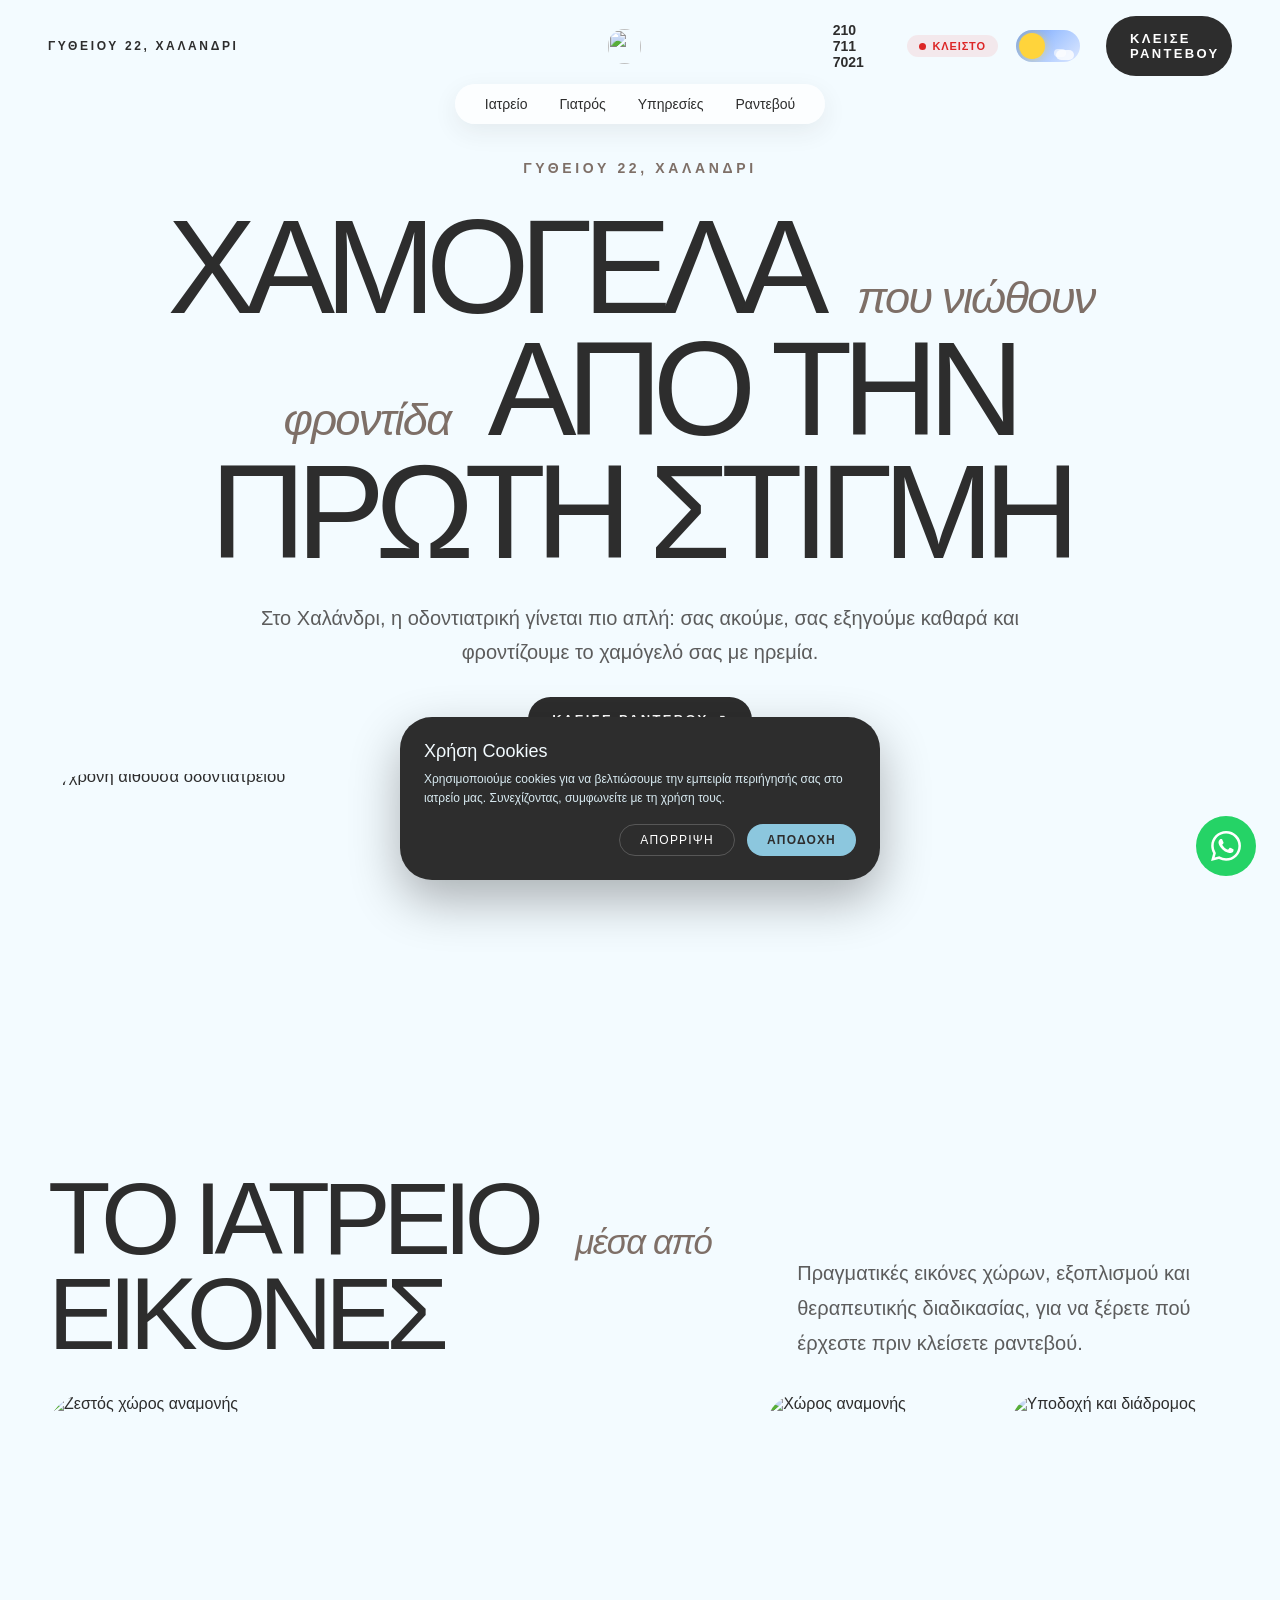
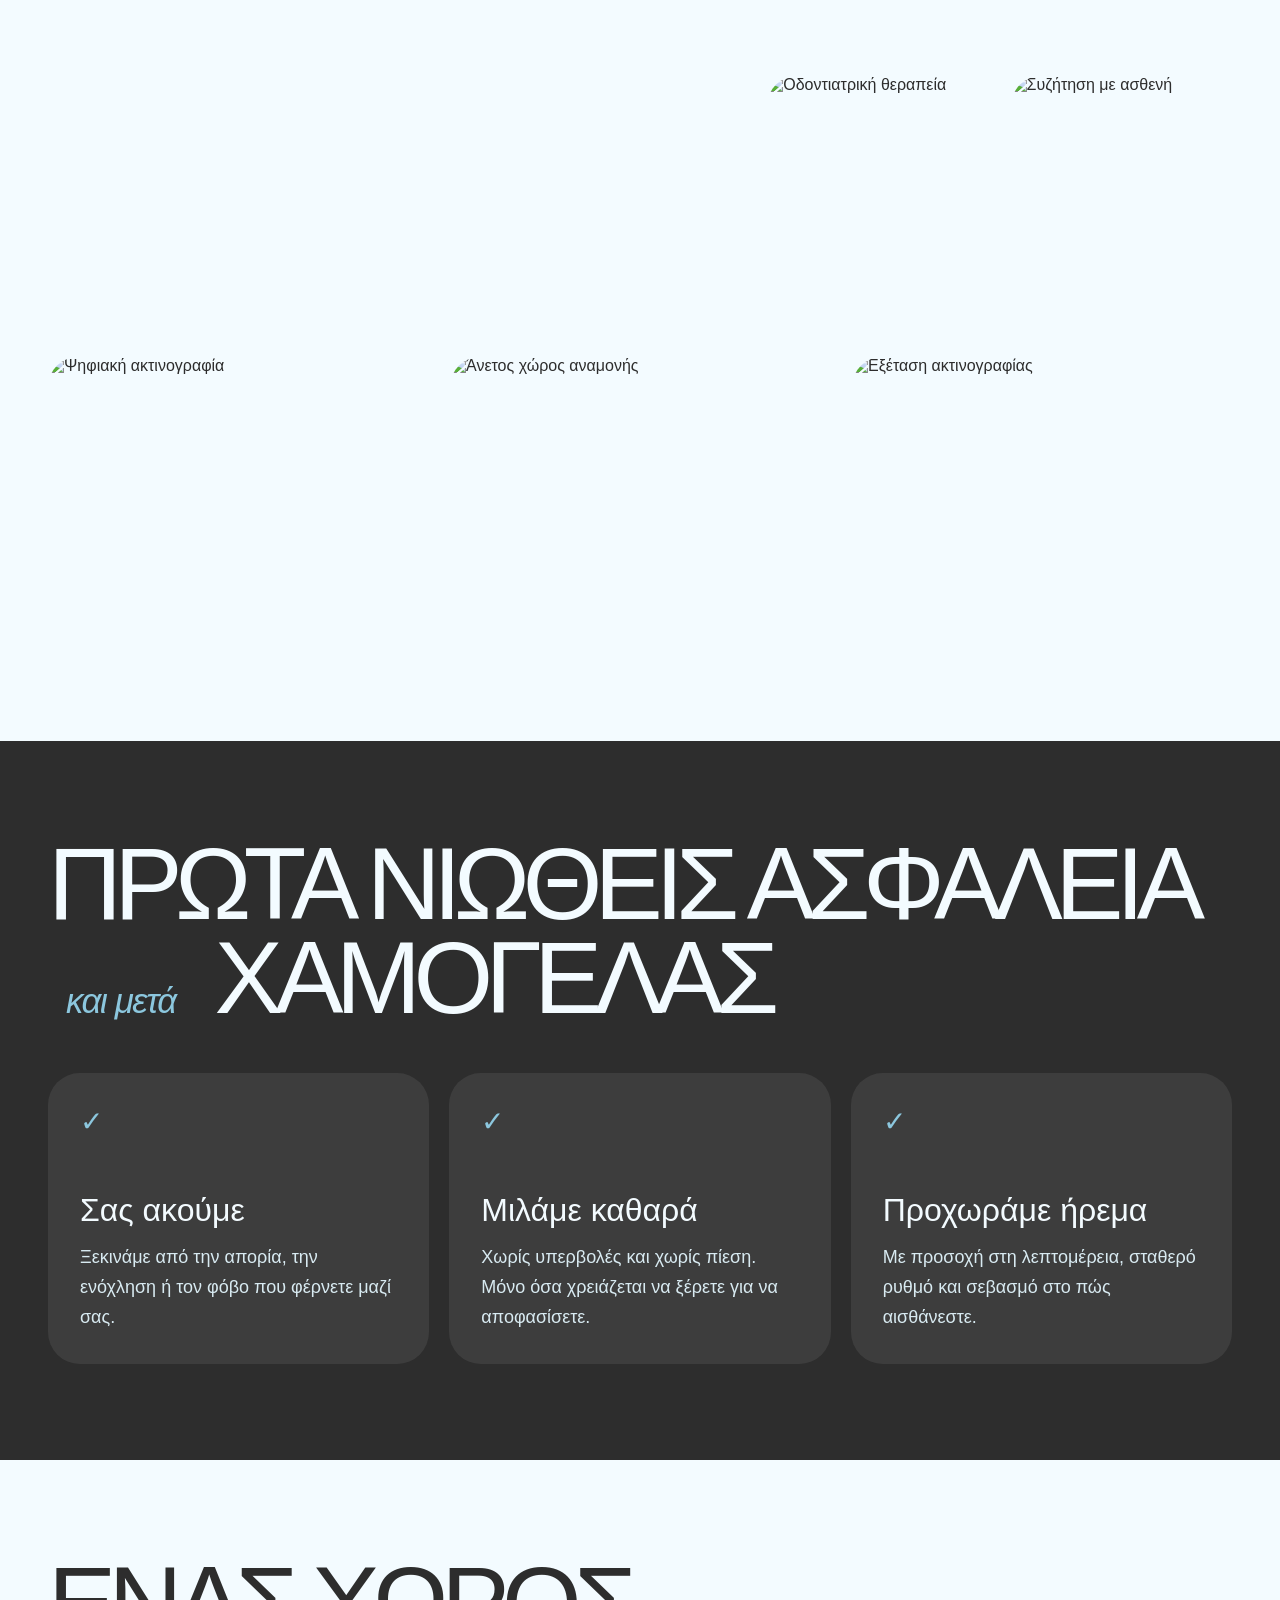
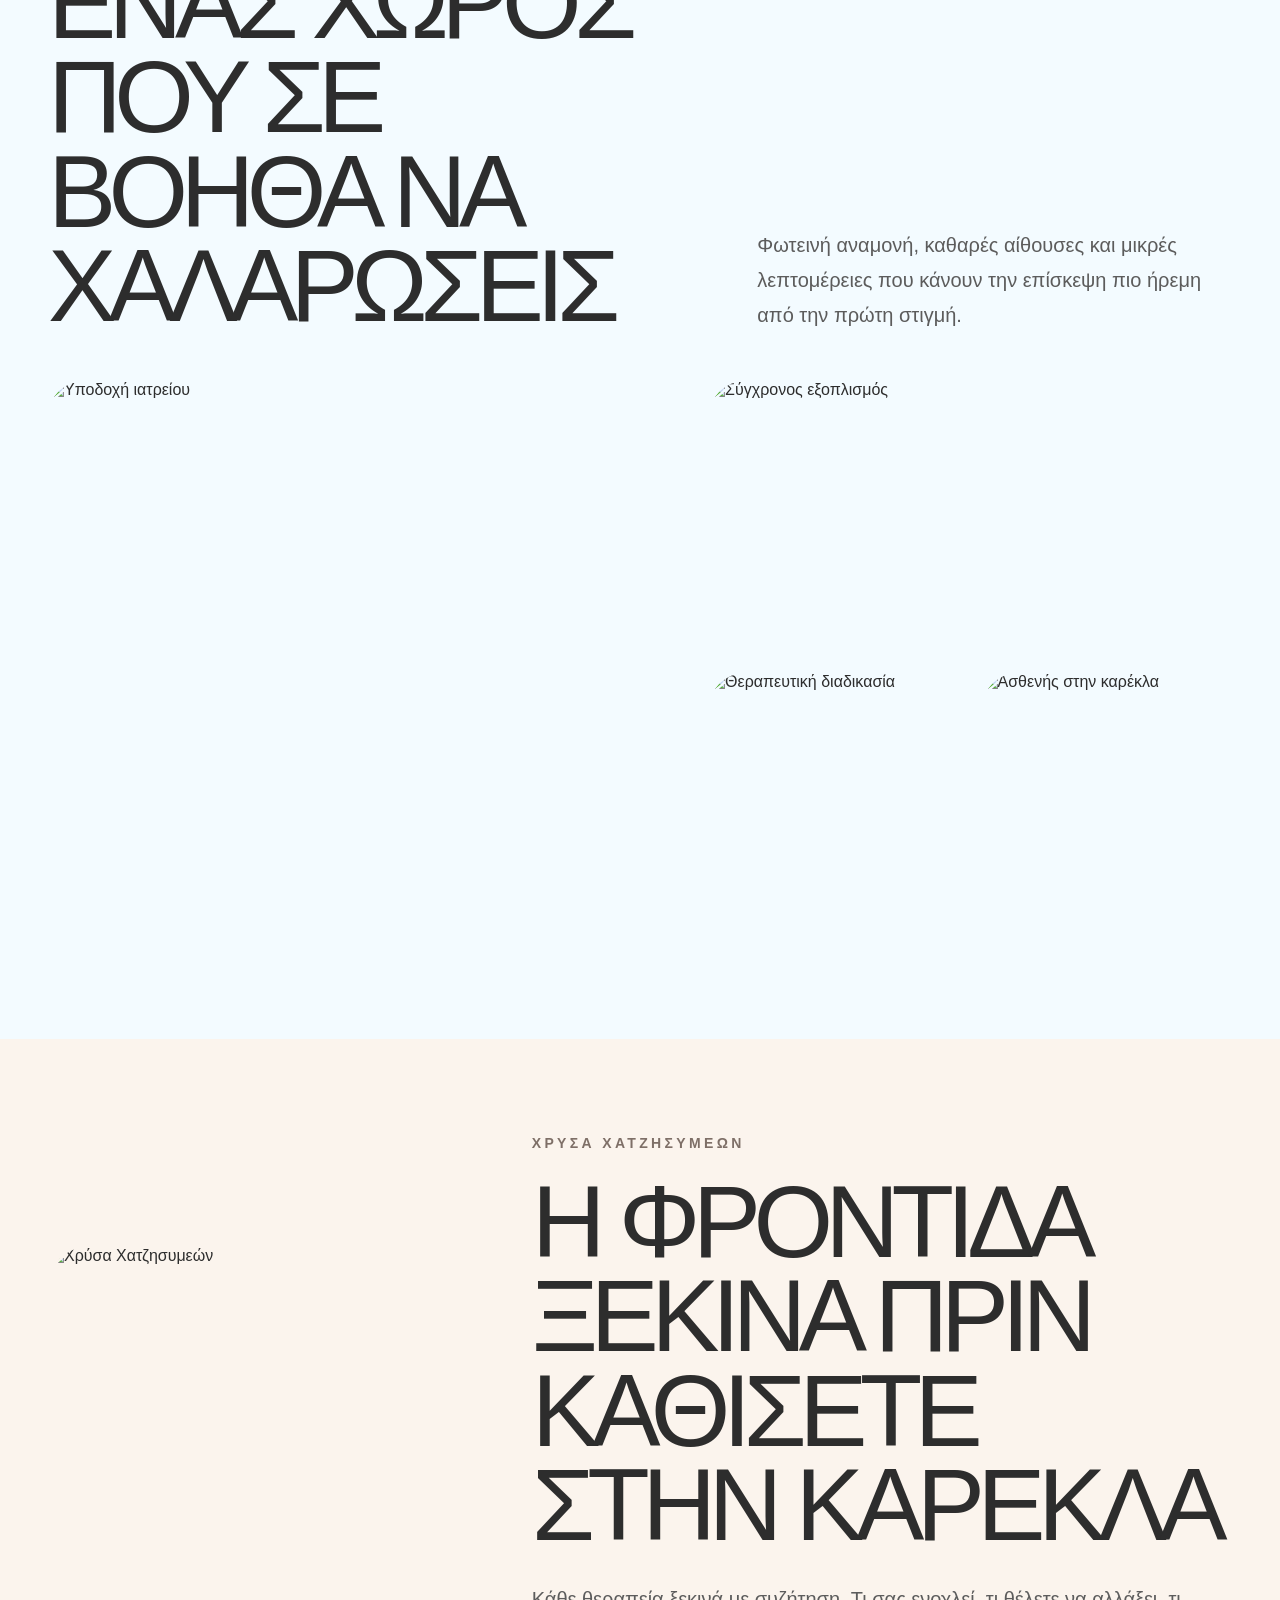
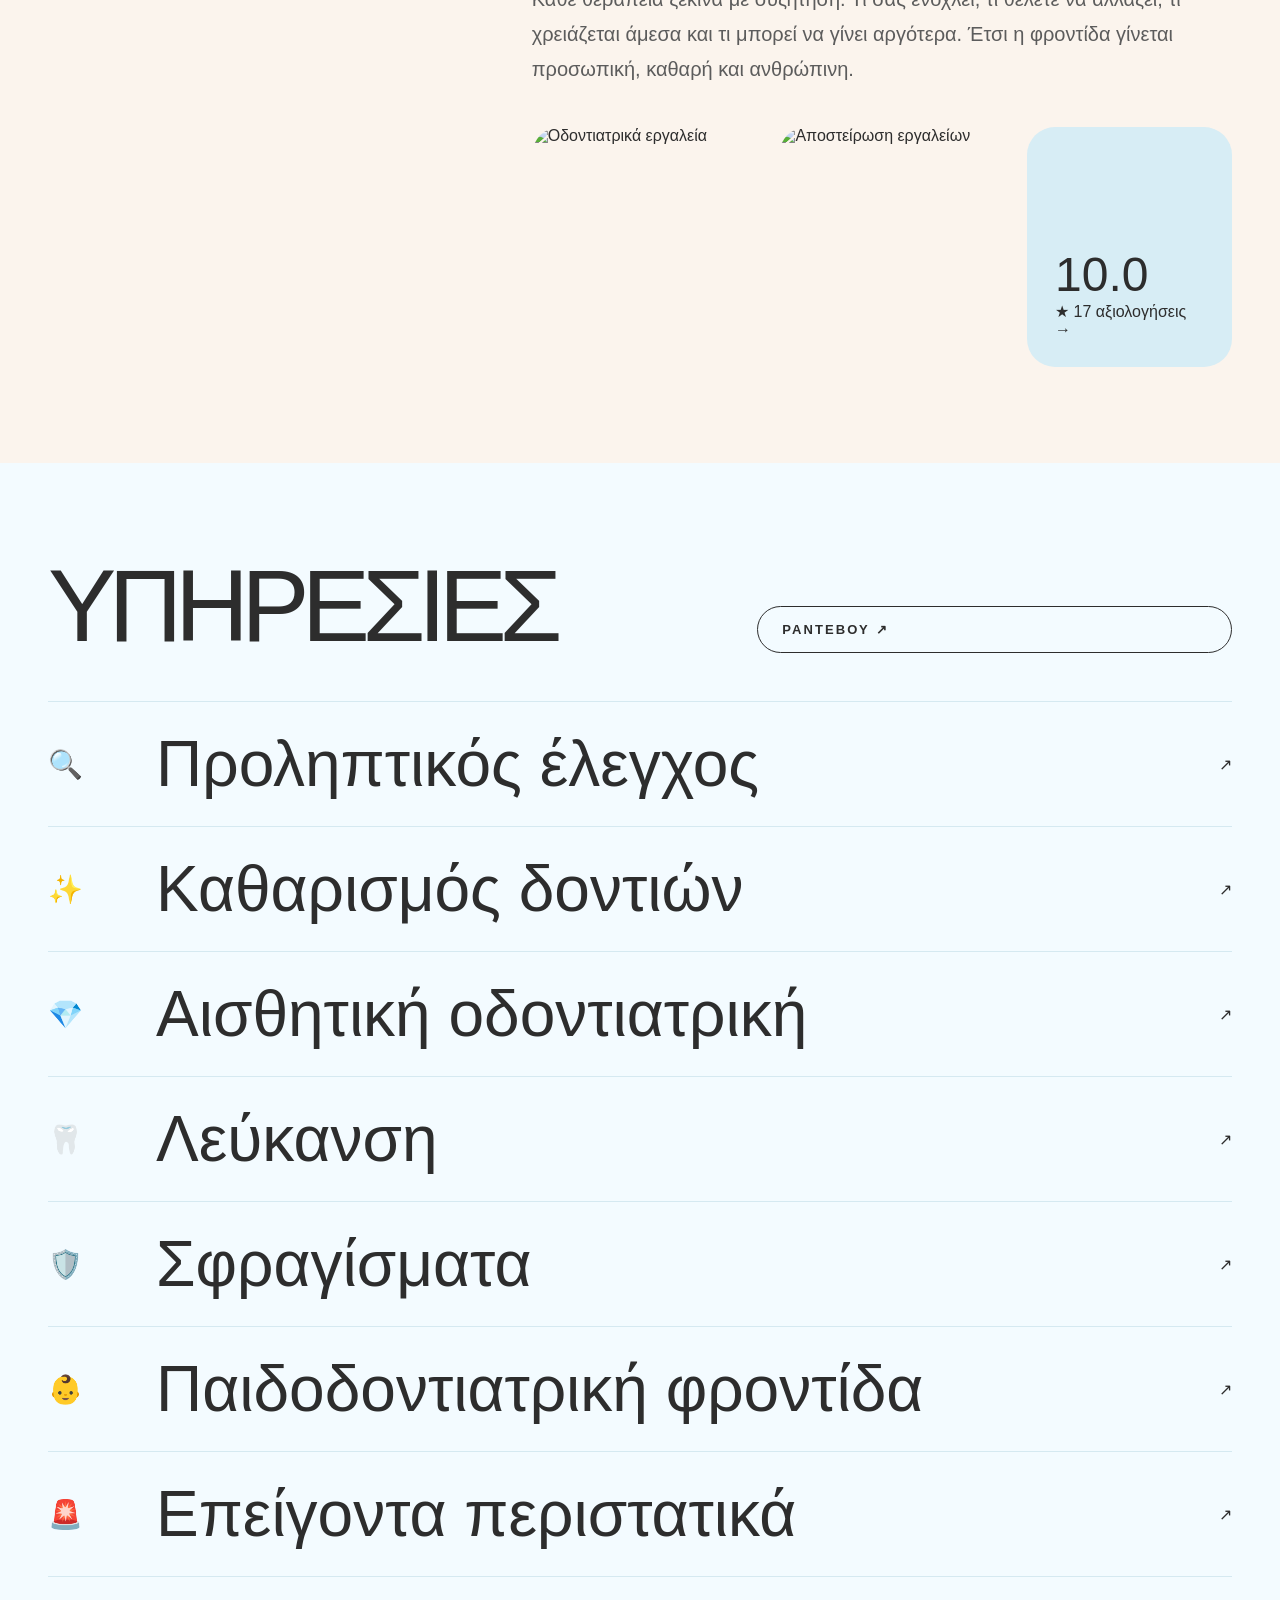
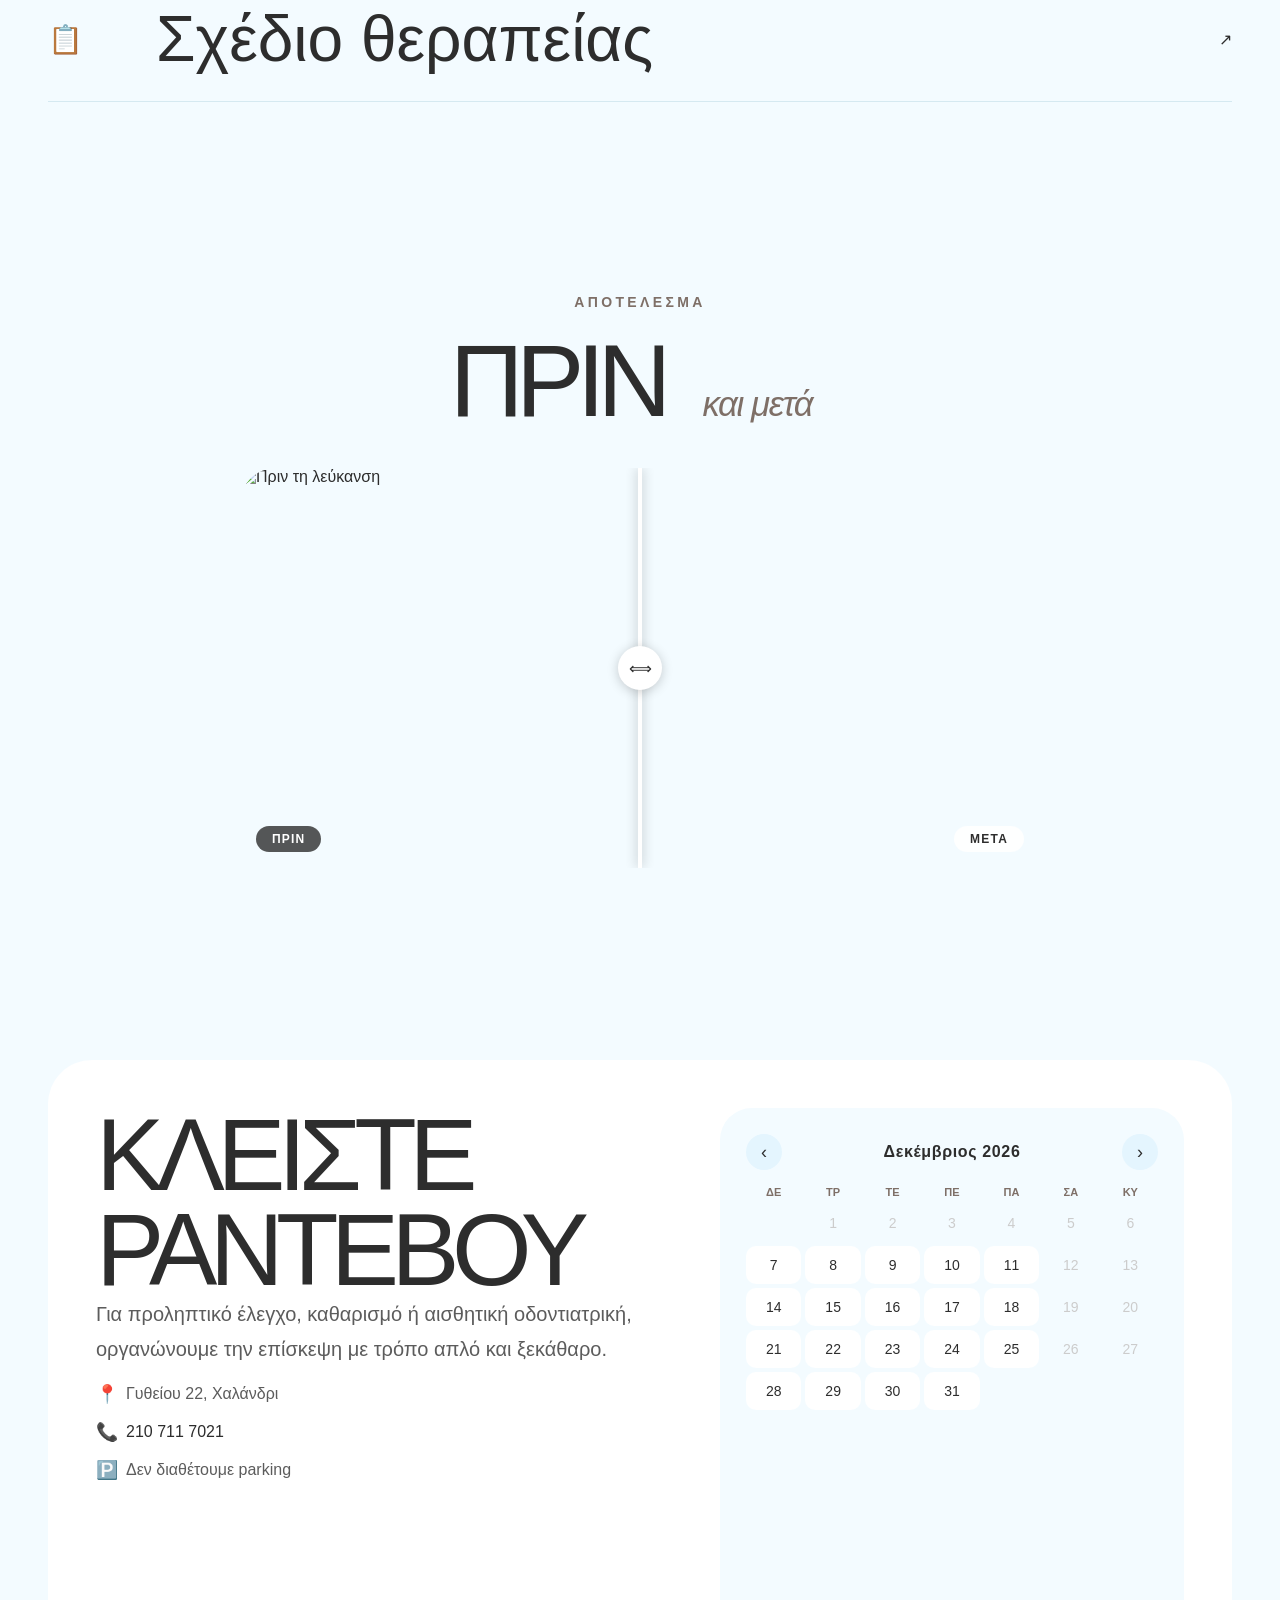
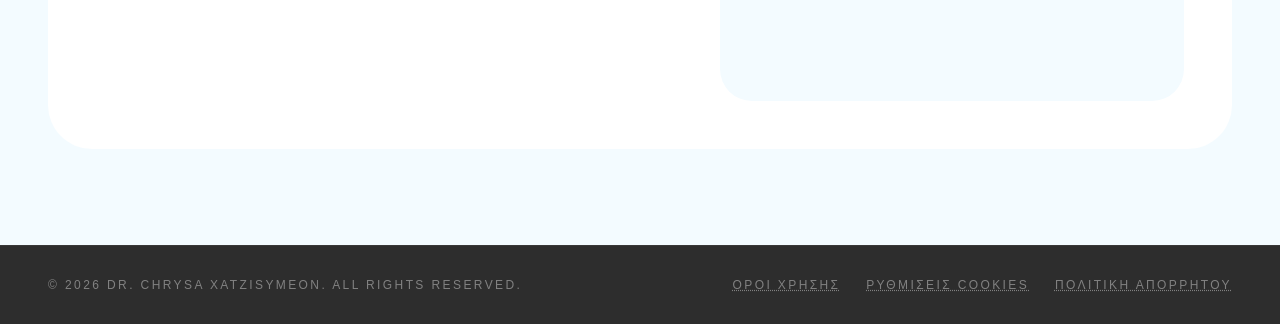
==== commit 5d196d40: "fix: restore desktop nav bar, improve mobile toggle visibility with shadow+border" ====
--- a/docs/index.html
+++ b/docs/index.html
@@ -3,25 +3,99 @@
   <head>
     <meta charset="UTF-8" />
     <meta name="viewport" content="width=device-width, initial-scale=1.0" />
-    <title>Dr. Χρύσα Χατζησυμεών · Οδοντίατρος Χαλάνδρι</title>
+    <title>Dr. Χρύσα Χατζησυμεών · Οδοντίατρος Χαλάνδρι | Dentist Chalandri</title>
     <link rel="canonical" href="https://www.drchrysaXatzisymeon.gr/" />
-    <meta property="og:title" content="Dr. Χρύσα Χατζησυμεών · Οδοντίατρος Χαλάνδρι" />
-    <meta property="og:description" content="Σύγχρονο ιδιωτικό οδοντιατρείο στο Χαλάνδρι. Κλείστε ραντεβού: 210 711 7021." />
+    <!-- Bilingual SEO meta -->
+    <meta name="description" content="Οδοντιατρείο Dr. Χρύσα Χατζησυμεών στο Χαλάνδρι — Γυθείου 22. Προληπτικός έλεγχος, καθαρισμός, αισθητική οδοντιατρική, λεύκανση. Τηλ: 210 711 7021. | Dental clinic in Chalandri, Athens. Preventive care, teeth cleaning, cosmetic dentistry, whitening. Call: 210 711 7021." />
+    <meta name="keywords" content="οδοντίατρος Χαλάνδρι, οδοντιατρείο Χαλάνδρι, dentist Chalandri, dental clinic Athens, Χρύσα Χατζησυμεών, λεύκανση δοντιών, καθαρισμός δοντιών, teeth whitening Athens, dental cleaning, αισθητική οδοντιατρική, cosmetic dentistry Athens, παιδοδοντίατρος, pediatric dentist" />
+    <meta property="og:title" content="Dr. Χρύσα Χατζησυμεών · Οδοντίατρος Χαλάνδρι | Dentist Chalandri Athens" />
+    <meta property="og:description" content="Σύγχρονο ιδιωτικό οδοντιατρείο στο Χαλάνδρι. Κλείστε ραντεβού: 210 711 7021. | Modern private dental clinic in Chalandri. Book now." />
     <meta property="og:type" content="website" />
     <meta property="og:locale" content="el_GR" />
+    <meta property="og:locale:alternate" content="en_US" />
     <meta property="og:image" content="https://www.drchrysaXatzisymeon.gr/og-image.jpg" />
-    <meta name="description" content="Οδοντιατρείο Dr. Χρύσα Χατζησυμεών στο Χαλάνδρι — Γυθείου 22. Προληπτικός έλεγχος, καθαρισμός, αισθητική οδοντιατρική, λεύκανση. Τηλ: 210 711 7021." />
     <meta name="theme-color" content="#f3fbff" />
+    <meta name="robots" content="index, follow" />
+    <meta name="geo.region" content="GR-I" />
+    <meta name="geo.placename" content="Chalandri, Athens" />
+    <meta name="geo.position" content="38.0214;23.7981" />
+    <meta name="ICBM" content="38.0214, 23.7981" />
     <link rel="icon" href="public/tooth-heart.svg" type="image/svg+xml" />
     <link rel="apple-touch-icon" href="public/tooth-heart.svg" />
     <link rel="preconnect" href="https://fonts.googleapis.com" />
     <link rel="preconnect" href="https://fonts.gstatic.com" crossorigin />
     <link href="https://fonts.googleapis.com/css2?family=Inter:wght@200;300;400;500;600;700&display=swap" rel="stylesheet" />
-    <meta http-equiv="Content-Security-Policy" content="default-src 'self'; script-src 'self' 'unsafe-inline'; style-src 'self' 'unsafe-inline' https://fonts.googleapis.com; font-src https://fonts.gstatic.com; img-src 'self' data: blob:; frame-src https://maps.google.com https://www.google.com; connect-src 'self'" />
+    <meta http-equiv="Content-Security-Policy" content="default-src 'self'; script-src 'self' 'unsafe-inline' https://cdn.jsdelivr.net https://www.googletagmanager.com; style-src 'self' 'unsafe-inline' https://fonts.googleapis.com; font-src https://fonts.gstatic.com; img-src 'self' data: blob:; frame-src https://maps.google.com https://www.google.com; connect-src 'self' https://api.emailjs.com https://www.google-analytics.com" />
+    <!-- Google Analytics (GA4) - Replace G-XXXXXXXXXX with your Measurement ID -->
+    <!-- <script async src="https://www.googletagmanager.com/gtag/js?id=G-XXXXXXXXXX"></script>
+    <script>window.dataLayer=window.dataLayer||[];function gtag(){dataLayer.push(arguments);}gtag('js',new Date());gtag('config','G-XXXXXXXXXX');</script> -->
+    <!-- Schema.org Structured Data -->
+    <script type="application/ld+json">
+    {
+      "@context": "https://schema.org",
+      "@type": "Dentist",
+      "name": "Dr. Χρύσα Χατζησυμεών",
+      "alternateName": "Dr. Chrysa Chatzisymeon",
+      "description": "Σύγχρονο ιδιωτικό οδοντιατρείο στο Χαλάνδρι. Modern private dental clinic in Chalandri, Athens.",
+      "url": "https://framevoid1312.github.io/dentist-mobile-proper/",
+      "telephone": "+302107117021",
+      "address": {
+        "@type": "PostalAddress",
+        "streetAddress": "Γυθείου 22",
+        "addressLocality": "Χαλάνδρι",
+        "addressRegion": "Αττική",
+        "postalCode": "15232",
+        "addressCountry": "GR"
+      },
+      "geo": {
+        "@type": "GeoCoordinates",
+        "latitude": 38.0214,
+        "longitude": 23.7981
+      },
+      "openingHoursSpecification": [
+        { "@type": "OpeningHoursSpecification", "dayOfWeek": ["Monday","Tuesday","Wednesday"], "opens": "09:00", "closes": "20:00" },
+        { "@type": "OpeningHoursSpecification", "dayOfWeek": "Thursday", "opens": "09:00", "closes": "20:00" },
+        { "@type": "OpeningHoursSpecification", "dayOfWeek": "Friday", "opens": "09:00", "closes": "20:00" }
+      ],
+      "priceRange": "€€",
+      "image": "public/chrysa-doctor.webp",
+      "aggregateRating": {
+        "@type": "AggregateRating",
+        "ratingValue": "5",
+        "bestRating": "5",
+        "ratingCount": "17"
+      },
+      "medicalSpecialty": "Dentistry",
+      "availableService": [
+        { "@type": "MedicalProcedure", "name": "Προληπτικός έλεγχος / Preventive Checkup" },
+        { "@type": "MedicalProcedure", "name": "Καθαρισμός δοντιών / Teeth Cleaning" },
+        { "@type": "MedicalProcedure", "name": "Αισθητική οδοντιατρική / Cosmetic Dentistry" },
+        { "@type": "MedicalProcedure", "name": "Λεύκανση / Teeth Whitening" },
+        { "@type": "MedicalProcedure", "name": "Σφραγίσματα / Dental Fillings" },
+        { "@type": "MedicalProcedure", "name": "Παιδοδοντιατρική / Pediatric Dentistry" }
+      ],
+      "sameAs": []
+    }
+    </script>
     <style>
+      /* === CSS CUSTOM PROPERTIES (Dark Mode support) === */
+      :root {
+        --bg: #f3fbff; --text: #2d2d2d; --text-muted: #5c5c5c; --text-faint: #7e6f67;
+        --card-bg: rgba(255,255,255,.08); --card-hover: rgba(255,255,255,.14);
+        --surface: white; --surface-alt: #f3fbff; --border: #d5e9f1;
+        --accent: #8cc7de; --dark-bg: #2d2d2d; --dark-text: #f3fbff;
+        --doctor-bg: #fbf4ed; --shadow: rgba(45,45,45,.08);
+      }
+      [data-theme="dark"] {
+        --bg: #0f1318; --text: #e8edf2; --text-muted: #9ca8b4; --text-faint: #7a8694;
+        --card-bg: rgba(255,255,255,.06); --card-hover: rgba(255,255,255,.1);
+        --surface: #1a2028; --surface-alt: #151b22; --border: #2a3544;
+        --accent: #8cc7de; --dark-bg: #0a0e12; --dark-text: #e8edf2;
+        --doctor-bg: #1a1814; --shadow: rgba(0,0,0,.3);
+      }
       * { box-sizing: border-box; }
       html { scroll-behavior: smooth; overflow-x: hidden; }
-      body { margin: 0; background: #f3fbff; color: #2d2d2d; font-family: 'Inter', -apple-system, BlinkMacSystemFont, 'Segoe UI', Roboto, Arial, sans-serif; overflow-x: hidden; }
+      body { margin: 0; background: var(--bg); color: var(--text); font-family: 'Inter', -apple-system, BlinkMacSystemFont, 'Segoe UI', Roboto, Arial, sans-serif; overflow-x: hidden; transition: background .4s, color .4s; }
       a { color: inherit; text-decoration: none; }
 
       /* === WHATSAPP SUBTLE PULSE === */
@@ -56,13 +130,61 @@
       .reveal-delay-2 { transition-delay: .2s; }
       .reveal-delay-3 { transition-delay: .3s; }
 
-      .top { position: fixed; inset: 0 0 auto; z-index: 20; padding: 16px 48px; background: rgba(243,251,255,.9); backdrop-filter: blur(18px); transition: box-shadow .3s; }
-      .top.scrolled { box-shadow: 0 4px 30px rgba(45,45,45,.08); }
+      .top { position: fixed; inset: 0 0 auto; z-index: 20; padding: 16px 48px; background: rgba(243,251,255,.9); backdrop-filter: blur(18px); transition: box-shadow .3s, background .4s; }
+      [data-theme="dark"] .top { background: rgba(15,19,24,.92); }
+      .top.scrolled { box-shadow: 0 4px 30px var(--shadow); }
+
+      /* === ANIMATED DAY/NIGHT TOGGLE === */
+      .theme-switch { position: relative; width: 64px; height: 32px; border-radius: 16px; border: 0; cursor: pointer; background: linear-gradient(135deg, #6b9dfc 0%, #a7c7ff 50%, #dde8ff 100%); transition: background .5s ease; overflow: hidden; margin-right: 8px; flex-shrink: 0; }
+      .theme-switch .knob { position: absolute; top: 3px; left: 3px; width: 26px; height: 26px; border-radius: 50%; background: #ffd43b; box-shadow: 0 0 8px rgba(255,212,59,.6); transition: transform .5s cubic-bezier(.68,-.55,.27,1.55), background .4s, box-shadow .4s; z-index: 2; }
+      .theme-switch .clouds { position: absolute; bottom: 2px; right: 6px; width: 18px; height: 10px; background: rgba(255,255,255,.8); border-radius: 10px; transition: opacity .4s; z-index: 1; }
+      .theme-switch .clouds::before { content: ''; position: absolute; bottom: 3px; right: 8px; width: 12px; height: 8px; background: rgba(255,255,255,.6); border-radius: 8px; }
+      .theme-switch .stars { position: absolute; top: 0; left: 0; width: 100%; height: 100%; opacity: 0; transition: opacity .4s; z-index: 1; }
+      .theme-switch .stars span { position: absolute; background: #fff; border-radius: 50%; }
+      .theme-switch .stars span:nth-child(1) { width: 3px; height: 3px; top: 8px; left: 10px; }
+      .theme-switch .stars span:nth-child(2) { width: 2px; height: 2px; top: 16px; left: 16px; }
+      .theme-switch .stars span:nth-child(3) { width: 2px; height: 2px; top: 6px; left: 22px; }
+      .theme-switch .stars span:nth-child(4) { width: 3px; height: 3px; top: 20px; left: 8px; }
+      .theme-switch .craters { position: absolute; top: 0; left: 0; width: 100%; height: 100%; opacity: 0; transition: opacity .4s; }
+      .theme-switch .craters span { position: absolute; background: rgba(0,0,0,.15); border-radius: 50%; }
+      .theme-switch .craters span:nth-child(1) { width: 7px; height: 7px; top: 6px; left: 6px; }
+      .theme-switch .craters span:nth-child(2) { width: 4px; height: 4px; top: 14px; left: 14px; }
+      .theme-switch .craters span:nth-child(3) { width: 5px; height: 5px; top: 16px; left: 4px; }
+      /* Dark state */
+      [data-theme="dark"] .theme-switch { background: linear-gradient(135deg, #0f1b3d 0%, #1a2a5e 50%, #2d3a6a 100%); }
+      [data-theme="dark"] .theme-switch .knob { transform: translateX(32px); background: #e0e0e0; box-shadow: 0 0 8px rgba(200,200,200,.4); }
+      [data-theme="dark"] .theme-switch .clouds { opacity: 0; }
+      [data-theme="dark"] .theme-switch .stars { opacity: 1; }
+      [data-theme="dark"] .theme-switch .craters { opacity: 1; }
+      @keyframes twinkle { 0%,100% { opacity: 1; } 50% { opacity: .3; } }
+      [data-theme="dark"] .theme-switch .stars span { animation: twinkle 2s infinite; }
+      [data-theme="dark"] .theme-switch .stars span:nth-child(2) { animation-delay: .5s; }
+      [data-theme="dark"] .theme-switch .stars span:nth-child(3) { animation-delay: 1s; }
+      [data-theme="dark"] .theme-switch .stars span:nth-child(4) { animation-delay: 1.5s; }
+      .theme-switch:hover { transform: scale(1.08); transition: transform .2s; }
+
+      /* === SCROLL TO TOP === */
+      .scroll-top { position: fixed; bottom: 28px; left: 28px; z-index: 89; width: 46px; height: 46px; border-radius: 50%; border: 0; background: var(--dark-bg); color: var(--dark-text); font-size: 20px; cursor: pointer; display: grid; place-items: center; opacity: 0; visibility: hidden; transition: opacity .3s, visibility .3s, transform .2s; box-shadow: 0 4px 20px var(--shadow); }
+      .scroll-top.visible { opacity: 1; visibility: visible; }
+      .scroll-top:hover { transform: translateY(-3px); }
+      [data-theme="dark"] .scroll-top { background: var(--accent); color: #0f1318; }
+
+      /* === BEFORE/AFTER SLIDER === */
+      .ba-section { padding: 96px 48px; background: var(--bg); }
+      .ba-container { max-width: 800px; margin: 0 auto; position: relative; overflow: hidden; border-radius: 36px; height: 400px; cursor: col-resize; user-select: none; -webkit-user-select: none; }
+      .ba-container img { position: absolute; top: 0; left: 0; width: 100%; height: 100%; object-fit: cover; pointer-events: none; }
+      .ba-container .ba-after { clip-path: inset(0 0 0 50%); }
+      .ba-handle { position: absolute; top: 0; bottom: 0; left: 50%; width: 4px; background: white; cursor: col-resize; z-index: 5; transform: translateX(-50%); box-shadow: 0 0 12px rgba(0,0,0,.3); }
+      .ba-handle::after { content: '⟺'; position: absolute; top: 50%; left: 50%; transform: translate(-50%,-50%); width: 44px; height: 44px; background: white; border-radius: 50%; display: grid; place-items: center; font-size: 16px; color: #2d2d2d; box-shadow: 0 2px 12px rgba(0,0,0,.2); }
+      .ba-label { position: absolute; bottom: 16px; padding: 6px 16px; border-radius: 999px; font-size: 12px; font-weight: 700; letter-spacing: .1em; text-transform: uppercase; z-index: 4; }
+      .ba-label.before { left: 16px; background: rgba(45,45,45,.8); color: white; }
+      .ba-label.after { right: 16px; background: rgba(255,255,255,.9); color: #2d2d2d; }
       .top-inner { max-width: 1500px; margin: auto; display: grid; grid-template-columns: repeat(3, 1fr); align-items: center; gap: 24px; }
       .address { font-size: 12px; font-weight: 700; letter-spacing: .22em; text-transform: uppercase; grid-column: 1; justify-self: start; }
       .brand { display: flex; align-items: center; justify-self: center; grid-column: 2; }
       .brand img { width: 33px; height: 35px; border-radius: 999px; object-fit: cover; }
-      .nav { width: fit-content; margin: 8px auto 0; display: flex; gap: 32px; padding: 12px 30px; border-radius: 999px; background: rgba(255,255,255,.75); box-shadow: 0 8px 25px rgba(45,45,45,.05); font-size: 14px; }
+      .nav { width: fit-content; margin: 8px auto 0; display: flex; gap: 32px; padding: 12px 30px; border-radius: 999px; background: rgba(255,255,255,.75); box-shadow: 0 8px 25px var(--shadow); font-size: 14px; }
+      [data-theme="dark"] .nav { background: rgba(26,32,40,.8); }
       .nav a { position: relative; transition: color .2s; }
       .nav a::after { content: ''; position: absolute; bottom: -4px; left: 0; width: 0; height: 2px; background: #8cc7de; border-radius: 2px; transition: width .3s; }
       .nav a:hover::after { width: 100%; }
@@ -74,15 +196,20 @@
 
       /* === HAMBURGER MENU === */
       .hamburger { display: none; border: 0; background: none; cursor: pointer; padding: 8px; grid-column: 3; justify-self: end; z-index: 25; }
-      .hamburger span { display: block; width: 24px; height: 2px; background: #2d2d2d; margin: 5px 0; border-radius: 2px; transition: transform .3s, opacity .3s; }
+      .hamburger span { display: block; width: 24px; height: 2px; background: var(--text); margin: 5px 0; border-radius: 2px; transition: transform .3s, opacity .3s, background .3s; }
       .hamburger.active span:nth-child(1) { transform: rotate(45deg) translate(5px, 5px); }
       .hamburger.active span:nth-child(2) { opacity: 0; }
       .hamburger.active span:nth-child(3) { transform: rotate(-45deg) translate(5px, -5px); }
       .mobile-menu { position: fixed; inset: 0; z-index: 22; background: rgba(243,251,255,.97); backdrop-filter: blur(20px); display: flex; flex-direction: column; align-items: center; justify-content: center; gap: 28px; opacity: 0; visibility: hidden; transition: opacity .3s, visibility .3s; }
       .mobile-menu.active { opacity: 1; visibility: visible; }
-      .mobile-menu a { font-size: 28px; font-weight: 300; text-transform: uppercase; letter-spacing: .08em; transition: color .2s; }
+      .mobile-menu a { font-size: 28px; font-weight: 300; text-transform: uppercase; letter-spacing: .08em; transition: color .2s; color: var(--text); }
       .mobile-menu a:hover { color: #8cc7de; }
       .mobile-menu .btn { font-size: 16px; margin-top: 12px; }
+      [data-theme="dark"] .mobile-menu { background: rgba(15,19,24,.97); }
+      .mobile-menu .theme-switch { width: 80px; height: 40px; border-radius: 20px; margin: 8px 0; box-shadow: 0 2px 12px rgba(0,0,0,.2); border: 2px solid rgba(0,0,0,.1); }
+      .mobile-menu .theme-switch .knob { width: 34px; height: 34px; }
+      [data-theme="dark"] .mobile-menu .theme-switch .knob { transform: translateX(40px); }
+      [data-theme="dark"] .mobile-menu .theme-switch { border-color: rgba(255,255,255,.15); }
 
       /* === STICKY MOBILE CALL === */
       .mobile-call { display: none; }
@@ -127,7 +254,7 @@
       .stack { display: grid; gap: 22px; }
       .two { display: grid; grid-template-columns: 1fr 1fr; gap: 22px; }
       .medium-img { height: 270px; overflow: hidden; }
-      .doctor { background: #fbf4ed; }
+      .doctor { background: var(--doctor-bg); transition: background .4s; }
       .doctor-grid { display: grid; grid-template-columns: .78fr 1.22fr; gap: 36px; align-items: end; }
       .doctor-photo { width: 100%; height: 720px; object-fit: cover; object-position: 50% 20%; border-radius: 40px; }
       .eyebrow { margin: 0 0 24px; color: #7e6f67; font-size: 14px; font-weight: 700; letter-spacing: .24em; text-transform: uppercase; }
@@ -136,11 +263,11 @@
       .doctor-shots img, .rating { height: 240px; border-radius: 28px; object-fit: cover; width: 100%; }
       .rating { background: #d7edf5; padding: 28px; display: flex; flex-direction: column; justify-content: flex-end; }
       .rating strong { font-size: 48px; font-weight: 300; }
-      .services-list { border-top: 1px solid #d5e9f1; border-bottom: 1px solid #d5e9f1; }
-      .service { display: grid; grid-template-columns: 90px 1fr auto; gap: 18px; align-items: center; padding: 30px 0; border-bottom: 1px solid #d5e9f1; transition: padding-left .3s, background .3s; }
+      .services-list { border-top: 1px solid var(--border); border-bottom: 1px solid var(--border); }
+      .service { display: grid; grid-template-columns: 90px 1fr auto; gap: 18px; align-items: center; padding: 30px 0; border-bottom: 1px solid var(--border); transition: padding-left .3s, background .3s; }
       .service:hover { padding-left: 16px; background: rgba(140,199,222,.06); }
       .service:last-child { border-bottom: 0; }
-      .service small { color: #7e6f67; font-size: 20px; }
+      .service small { font-size: 28px; color: #7e6f67; }
       .service strong { font-size: clamp(38px, 5vw, 66px); font-weight: 300; line-height: 1; transition: color .2s; }
       .service:hover strong { color: #8cc7de; }
       .service span { transition: transform .3s; }
@@ -151,8 +278,8 @@
       .review:hover { transform: translateY(-4px); }
       .review small { color: #8cc7de; }
       .review p { margin: 28px 0 0; font-size: 32px; line-height: 1.18; font-weight: 300; }
-      .appointment-box { display: grid; grid-template-columns: 1fr .8fr; gap: 44px; padding: 48px; border-radius: 44px; background: white; }
-      .slots { border-radius: 32px; background: #f3fbff; padding: 26px; }
+      .appointment-box { display: grid; grid-template-columns: 1fr .8fr; gap: 44px; padding: 48px; border-radius: 44px; background: var(--surface); transition: background .4s; }
+      .slots { border-radius: 32px; background: var(--surface-alt); padding: 26px; transition: background .4s; }
       .slot { width: 100%; display: flex; justify-content: space-between; border: 0; border-radius: 18px; background: white; padding: 18px 20px; margin-bottom: 12px; font: inherit; font-size: 18px; cursor: pointer; }
 
       @media (max-width: 980px) {
@@ -160,6 +287,7 @@
         .top-inner { grid-template-columns: 1fr auto 1fr; }
         .nav, .phone, .address { display: none; }
         .hamburger { display: block; }
+        .nav { display: none; }
         .mobile-call { display: flex; position: fixed; bottom: 0; left: 0; right: 0; z-index: 18; background: #2d2d2d; padding: 14px 22px; justify-content: center; align-items: center; gap: 10px; color: white; font-size: 15px; font-weight: 600; text-decoration: none; }
         .mobile-call svg { width: 20px; height: 20px; fill: white; }
         .hero, .section, .photo-proof { padding-left: 16px; padding-right: 16px; }
@@ -208,8 +336,12 @@
         /* Services */
         .service { grid-template-columns: 40px 1fr; gap: 12px; padding: 20px 0; }
         .service strong { font-size: clamp(24px, 6vw, 36px); }
-        .service small { font-size: 16px; }
+        .service small { font-size: 22px; }
         .service span { display: none; }
+        /* Before/After mobile */
+        .ba-section { padding: 56px 16px; }
+        .ba-container { height: 250px; border-radius: 20px; }
+        .scroll-top { bottom: 74px; left: 16px; width: 40px; height: 40px; font-size: 16px; }
         /* Reviews */
         .review { padding: 20px; border-radius: 20px; }
         .review p { font-size: 20px; margin-top: 16px; }
@@ -292,7 +424,7 @@
       <div class="top-inner">
         <a class="address" href="#top">Γυθείου 22, Χαλάνδρι</a>
         <a class="brand" href="#top" aria-label="Dr. Chrysa"><img src="public/tooth-heart.svg" alt="" /></a>
-        <div class="phone"><span>210 711 7021</span><span class="live-status" id="liveStatus"><span class="live-dot"></span><span id="liveText"></span></span><a class="btn" href="#appointment">Κλείσε ραντεβού</a></div>
+        <div class="phone"><span>210 711 7021</span><span class="live-status" id="liveStatus"><span class="live-dot"></span><span id="liveText"></span></span><button class="theme-switch" id="themeToggle" onclick="toggleDarkMode()" aria-label="Dark mode"><div class="knob"><div class="craters"><span></span><span></span><span></span></div></div><div class="clouds"></div><div class="stars"><span></span><span></span><span></span><span></span></div></button><a class="btn" href="#appointment">Κλείσε ραντεβού</a></div>
         <button class="hamburger" id="hamburgerBtn" onclick="toggleMobileMenu()" aria-label="Μενού">
           <span></span><span></span><span></span>
         </button>
@@ -306,6 +438,7 @@
       <a href="#doctor" onclick="toggleMobileMenu()">Γιατρός</a>
       <a href="#services" onclick="toggleMobileMenu()">Υπηρεσίες</a>
       <a href="#appointment" onclick="toggleMobileMenu()">Ραντεβού</a>
+      <button class="theme-switch" onclick="toggleDarkMode()" id="mobileThemeToggle" aria-label="Dark mode"><div class="knob"><div class="craters"><span></span><span></span><span></span></div></div><div class="clouds"></div><div class="stars"><span></span><span></span><span></span><span></span></div></button>
       <a class="btn" href="tel:+302107117021">📞 210 711 7021</a>
     </div>
 
@@ -352,7 +485,7 @@
 
     <section class="section dark">
       <div class="wrap">
-        <h2>Πρώτα νιώθεις <span class="script">και μετά</span> χαμογελάς</h2>
+        <h2>Πρώτα νιώθεις ασφάλεια <span class="script">και μετά</span> χαμογελάς</h2>
         <div class="cards">
           <article class="card"><div class="check">✓</div><h3>Σας ακούμε</h3><p>Ξεκινάμε από την απορία, την ενόχληση ή τον φόβο που φέρνετε μαζί σας.</p></article>
           <article class="card"><div class="check">✓</div><h3>Μιλάμε καθαρά</h3><p>Χωρίς υπερβολές και χωρίς πίεση. Μόνο όσα χρειάζεται να ξέρετε για να αποφασίσετε.</p></article>
@@ -387,15 +520,30 @@
       <div class="wrap">
         <div class="split-head"><h2>Υπηρεσίες</h2><a class="outline" href="#appointment">Ραντεβού ↗</a></div>
         <div class="services-list">
-          <a class="service" href="javascript:void(0)" onclick="openService(0)"><small>01</small><strong>Προληπτικός έλεγχος</strong><span>↗</span></a>
-          <a class="service" href="javascript:void(0)" onclick="openService(1)"><small>02</small><strong>Καθαρισμός δοντιών</strong><span>↗</span></a>
-          <a class="service" href="javascript:void(0)" onclick="openService(2)"><small>03</small><strong>Αισθητική οδοντιατρική</strong><span>↗</span></a>
-          <a class="service" href="javascript:void(0)" onclick="openService(3)"><small>04</small><strong>Λεύκανση</strong><span>↗</span></a>
-          <a class="service" href="javascript:void(0)" onclick="openService(4)"><small>05</small><strong>Σφραγίσματα</strong><span>↗</span></a>
-          <a class="service" href="javascript:void(0)" onclick="openService(5)"><small>06</small><strong>Παιδοδοντιατρική φροντίδα</strong><span>↗</span></a>
-          <a class="service" href="javascript:void(0)" onclick="openService(6)"><small>07</small><strong>Επείγοντα περιστατικά</strong><span>↗</span></a>
-          <a class="service" href="javascript:void(0)" onclick="openService(7)"><small>08</small><strong>Σχέδιο θεραπείας</strong><span>↗</span></a>
-        </div>
+          <a class="service" href="javascript:void(0)" onclick="openService(0)"><small>🔍</small><strong>Προληπτικός έλεγχος</strong><span>↗</span></a>
+          <a class="service" href="javascript:void(0)" onclick="openService(1)"><small>✨</small><strong>Καθαρισμός δοντιών</strong><span>↗</span></a>
+          <a class="service" href="javascript:void(0)" onclick="openService(2)"><small>💎</small><strong>Αισθητική οδοντιατρική</strong><span>↗</span></a>
+          <a class="service" href="javascript:void(0)" onclick="openService(3)"><small>🦷</small><strong>Λεύκανση</strong><span>↗</span></a>
+          <a class="service" href="javascript:void(0)" onclick="openService(4)"><small>🛡️</small><strong>Σφραγίσματα</strong><span>↗</span></a>
+          <a class="service" href="javascript:void(0)" onclick="openService(5)"><small>👶</small><strong>Παιδοδοντιατρική φροντίδα</strong><span>↗</span></a>
+          <a class="service" href="javascript:void(0)" onclick="openService(6)"><small>🚨</small><strong>Επείγοντα περιστατικά</strong><span>↗</span></a>
+          <a class="service" href="javascript:void(0)" onclick="openService(7)"><small>📋</small><strong>Σχέδιο θεραπείας</strong><span>↗</span></a>
+        </div>
+      </div>
+    </section>
+
+    <!-- BEFORE / AFTER SLIDER -->
+    <section class="ba-section">
+      <div class="wrap" style="text-align:center;margin-bottom:40px">
+        <p class="eyebrow">Αποτέλεσμα</p>
+        <h2>Πριν <span class="script">και μετά</span></h2>
+      </div>
+      <div class="ba-container" id="baSlider">
+        <img src="public/before-smile.png" alt="Πριν τη λεύκανση" class="ba-before" />
+        <img src="public/after-smile.png" alt="Μετά τη λεύκανση" class="ba-after" />
+        <div class="ba-handle" id="baHandle"></div>
+        <span class="ba-label before">Πριν</span>
+        <span class="ba-label after">Μετά</span>
       </div>
     </section>
 
@@ -1058,6 +1206,61 @@
 
       // Initialize calendar on load
       window.addEventListener('DOMContentLoaded', initCalendar);
+
+      // === DARK MODE ===
+      function toggleDarkMode() {
+        const isDark = document.documentElement.getAttribute('data-theme') === 'dark';
+        document.documentElement.setAttribute('data-theme', isDark ? 'light' : 'dark');
+        localStorage.setItem('theme', isDark ? 'light' : 'dark');
+      }
+      // Load saved theme
+      (function() {
+        const saved = localStorage.getItem('theme');
+        if (saved === 'dark') {
+          document.documentElement.setAttribute('data-theme', 'dark');
+        }
+      })();
+
+      // === SCROLL TO TOP ===
+      (function() {
+        const btn = document.createElement('button');
+        btn.className = 'scroll-top';
+        btn.innerHTML = '↑';
+        btn.title = 'Πίσω στην αρχή';
+        btn.onclick = function() { window.scrollTo({ top: 0, behavior: 'smooth' }); };
+        document.body.appendChild(btn);
+        window.addEventListener('scroll', function() {
+          btn.classList.toggle('visible', window.scrollY > 600);
+        });
+      })();
+
+      // === BEFORE/AFTER SLIDER ===
+      (function() {
+        const slider = document.getElementById('baSlider');
+        const handle = document.getElementById('baHandle');
+        if (!slider || !handle) return;
+        const afterImg = slider.querySelector('.ba-after');
+        let dragging = false;
+        function setPosition(x) {
+          const rect = slider.getBoundingClientRect();
+          let pct = ((x - rect.left) / rect.width) * 100;
+          pct = Math.max(5, Math.min(95, pct));
+          handle.style.left = pct + '%';
+          afterImg.style.clipPath = 'inset(0 0 0 ' + pct + '%)';
+        }
+        slider.addEventListener('mousedown', function(e) { dragging = true; setPosition(e.clientX); });
+        window.addEventListener('mousemove', function(e) { if (dragging) setPosition(e.clientX); });
+        window.addEventListener('mouseup', function() { dragging = false; });
+        slider.addEventListener('touchstart', function(e) { dragging = true; setPosition(e.touches[0].clientX); }, { passive: true });
+        window.addEventListener('touchmove', function(e) { if (dragging) setPosition(e.touches[0].clientX); }, { passive: true });
+        window.addEventListener('touchend', function() { dragging = false; });
+      })();
+
+      // === LAZY LOADING (add to images not in hero) ===
+      document.querySelectorAll('img:not(.hero-img img):not(.loader-screen img)').forEach(function(img) {
+        if (!img.hasAttribute('loading')) img.setAttribute('loading', 'lazy');
+      });
+
     </script>
   </body>
 </html>
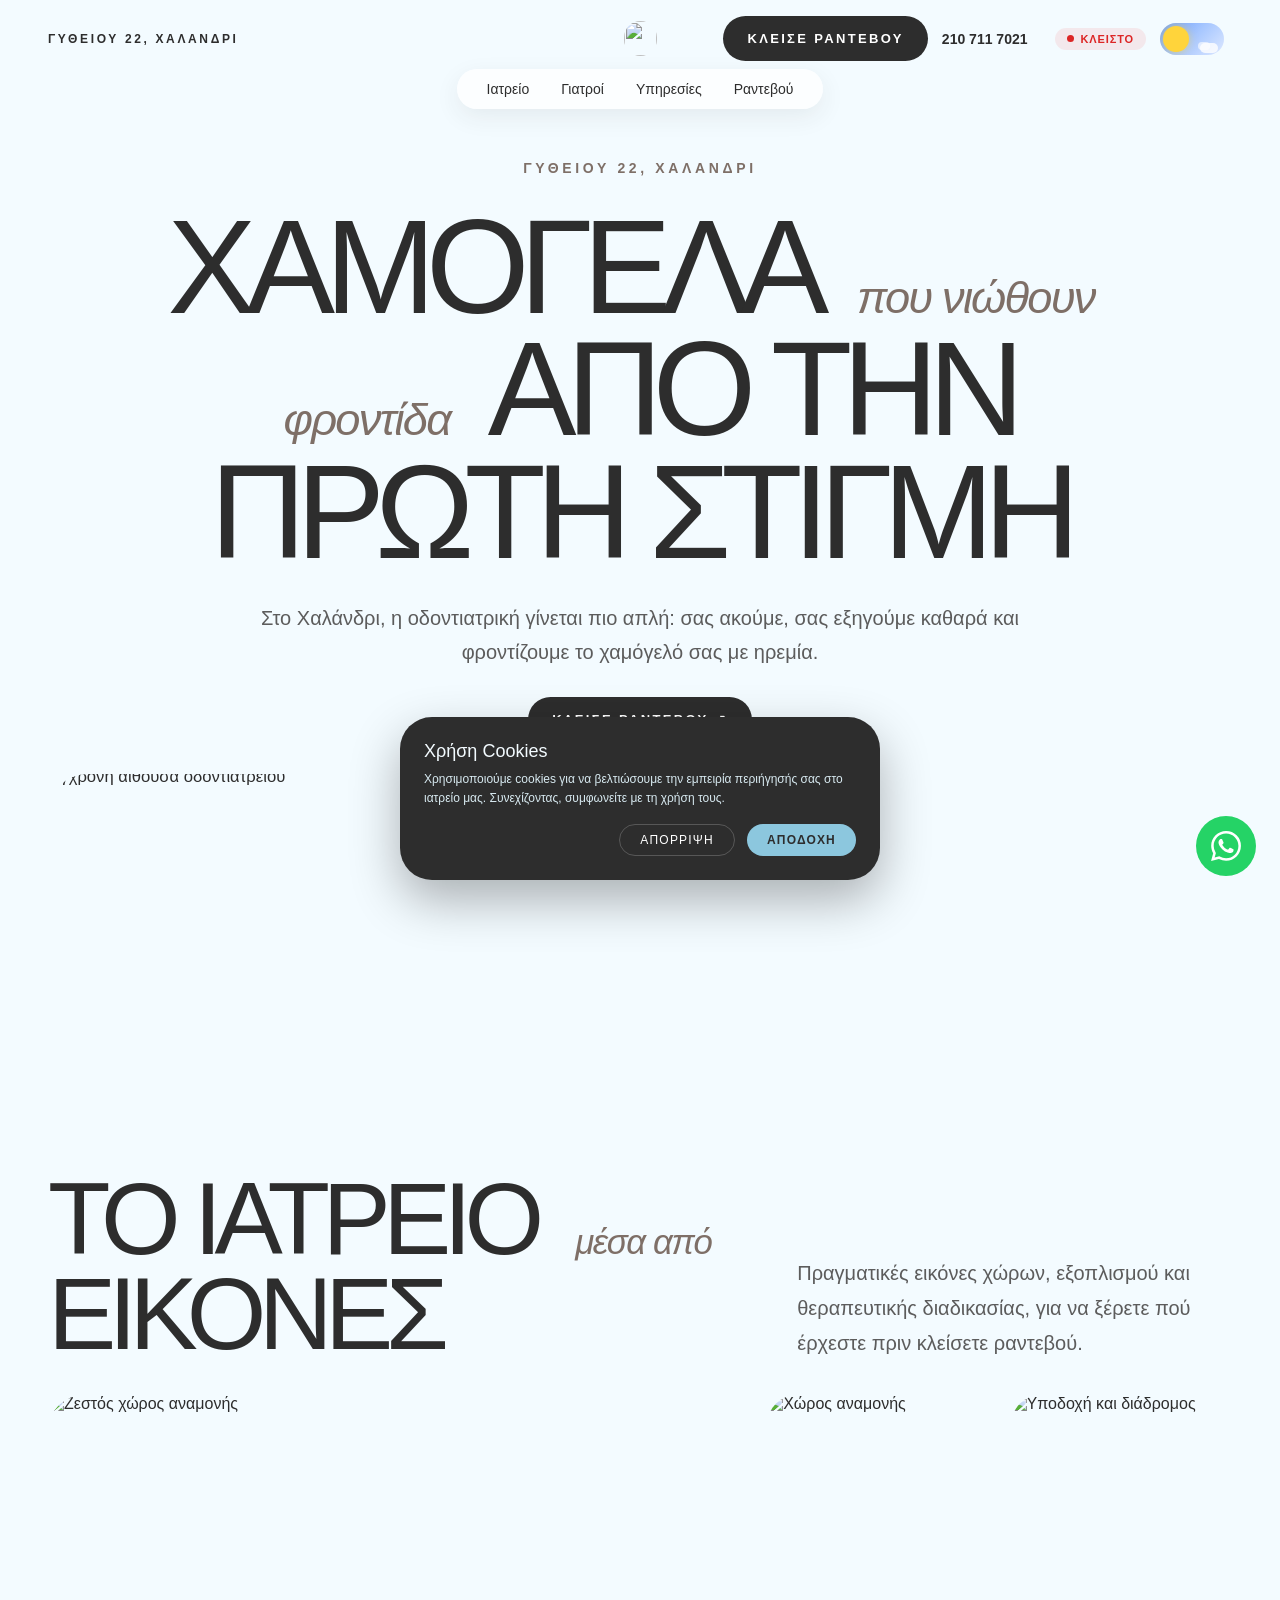
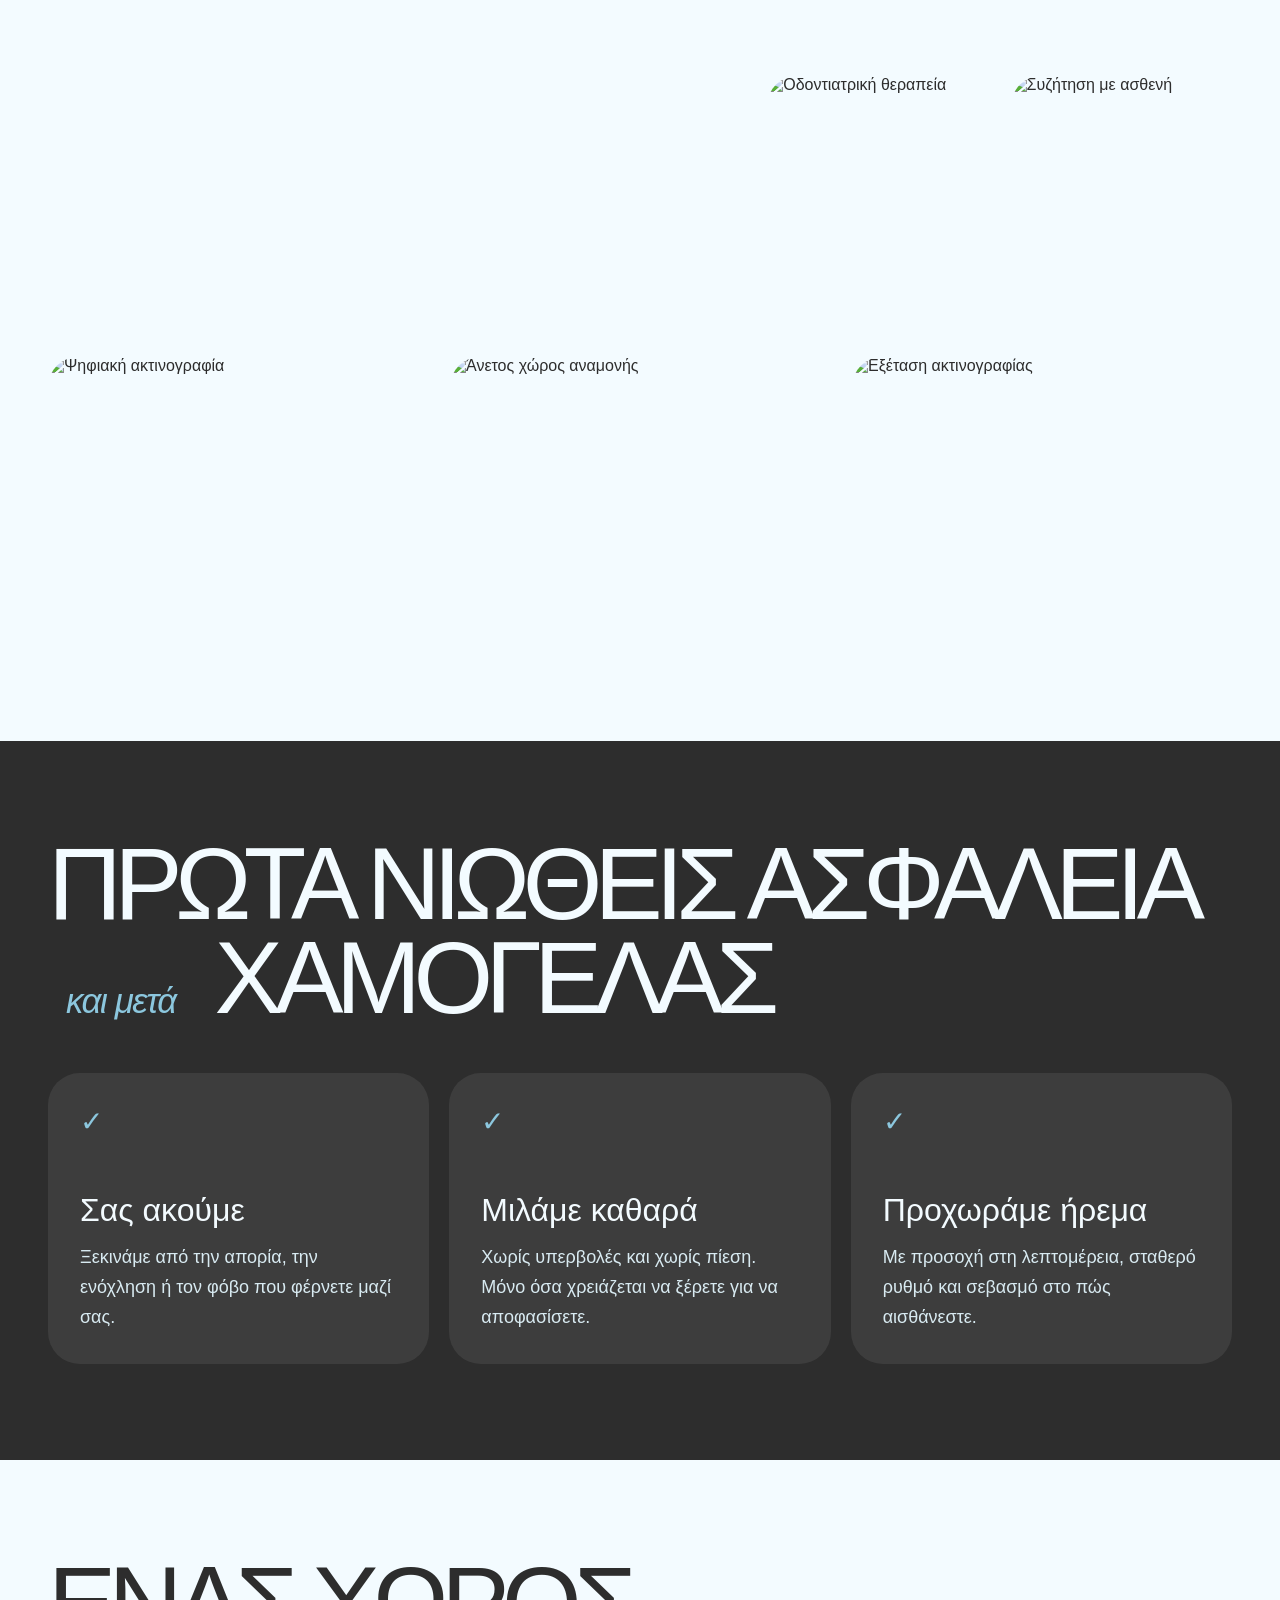
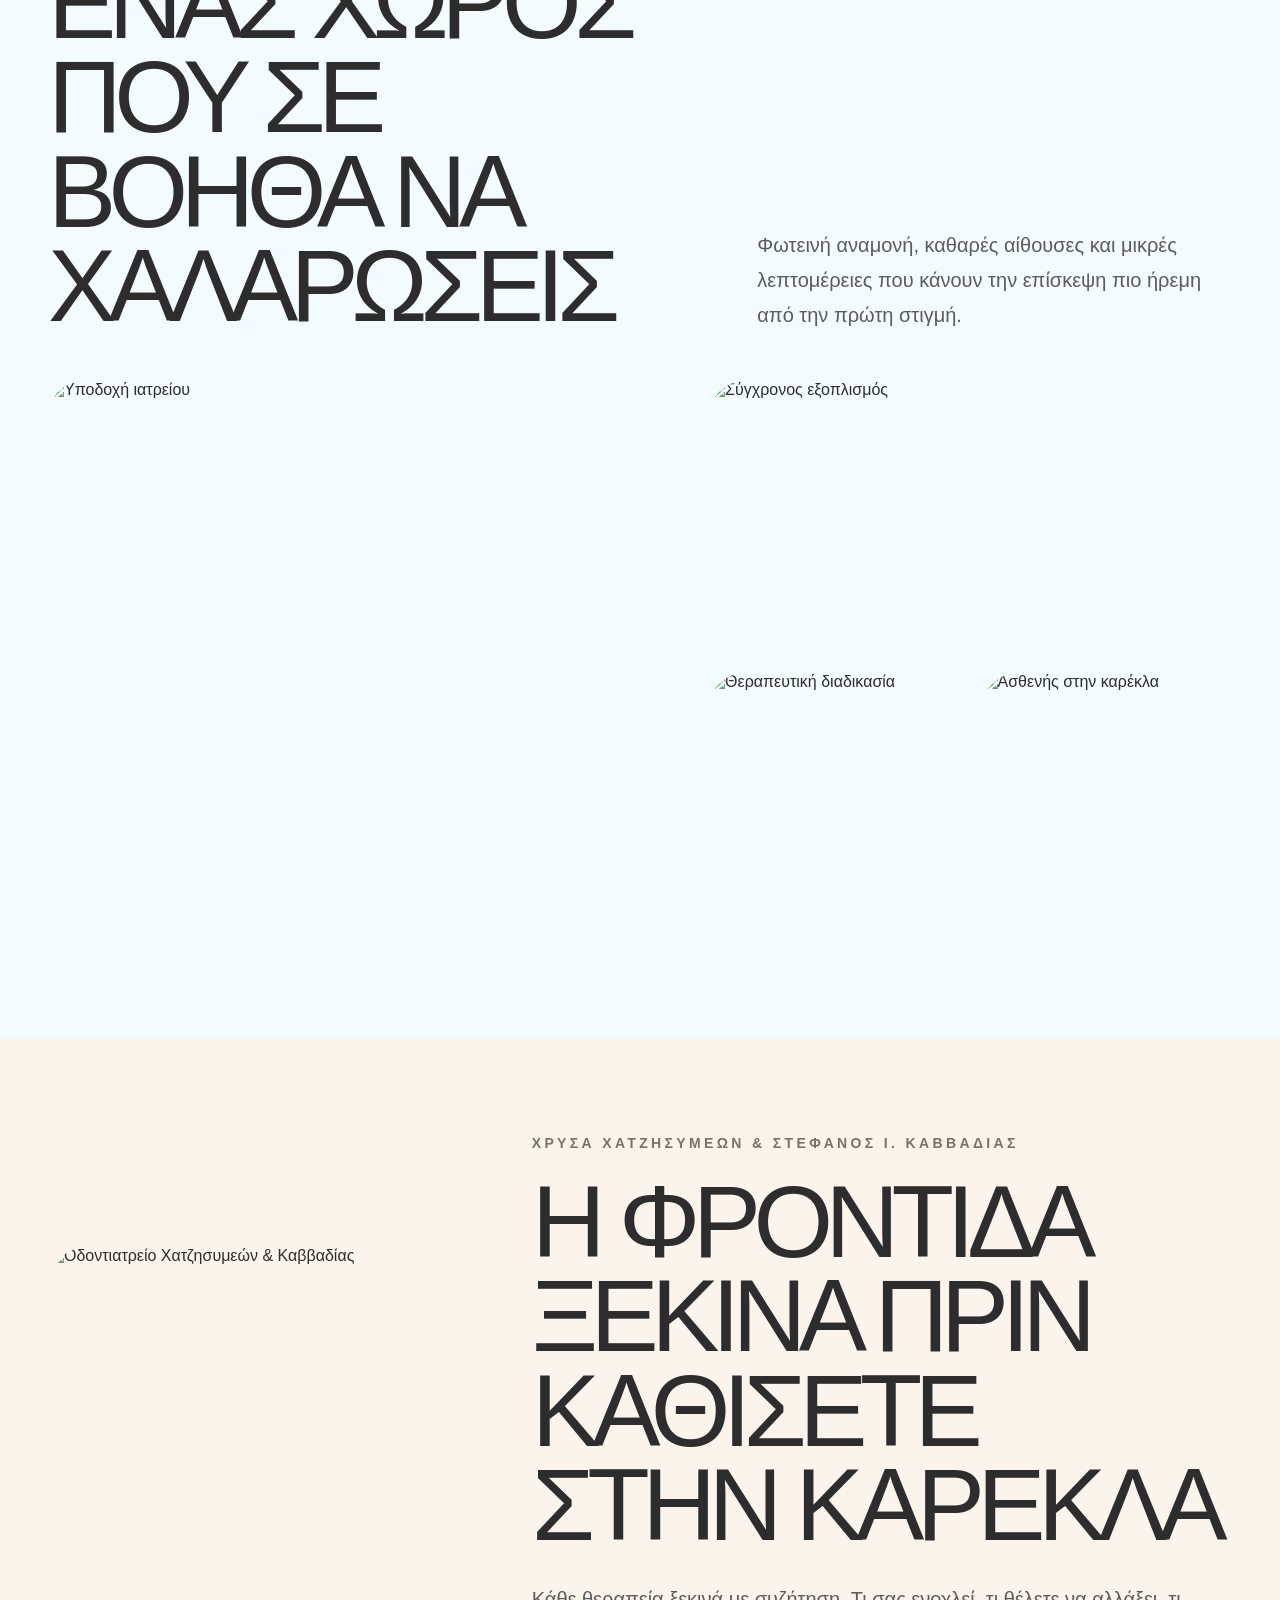
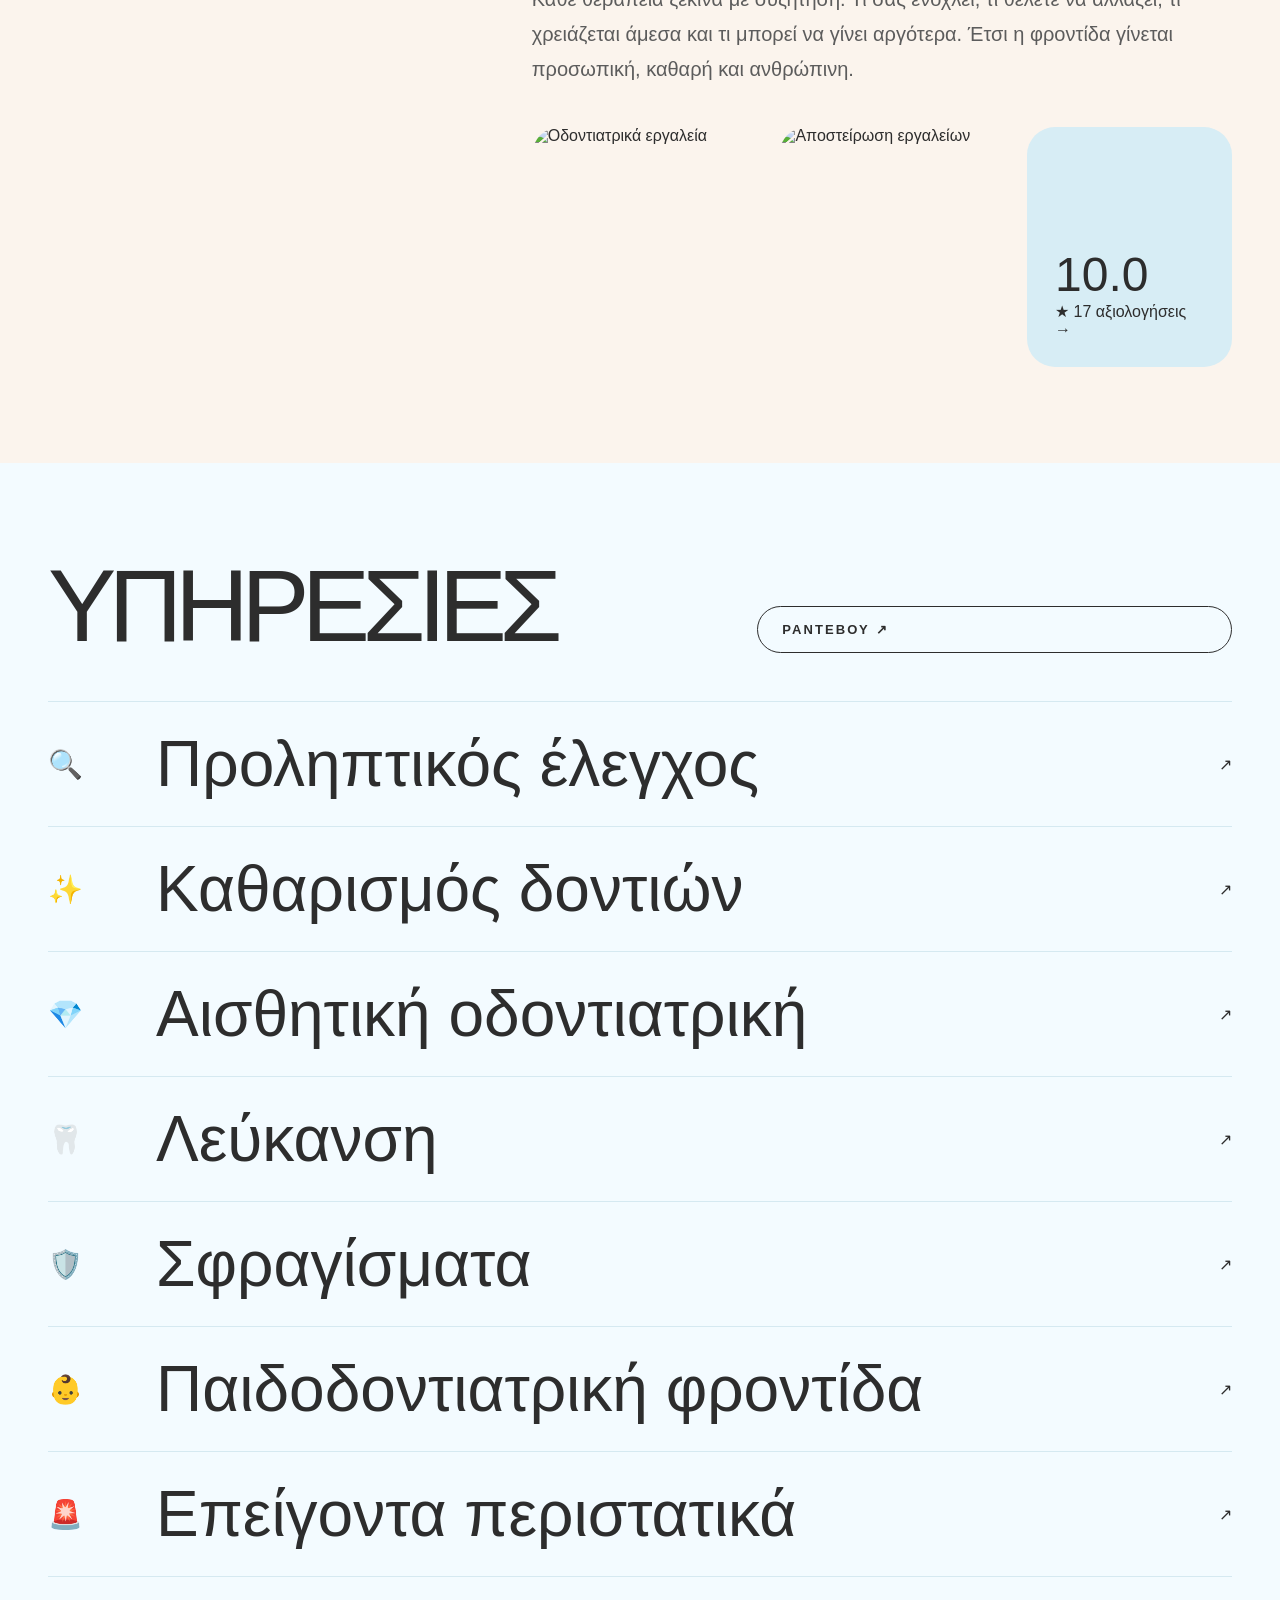
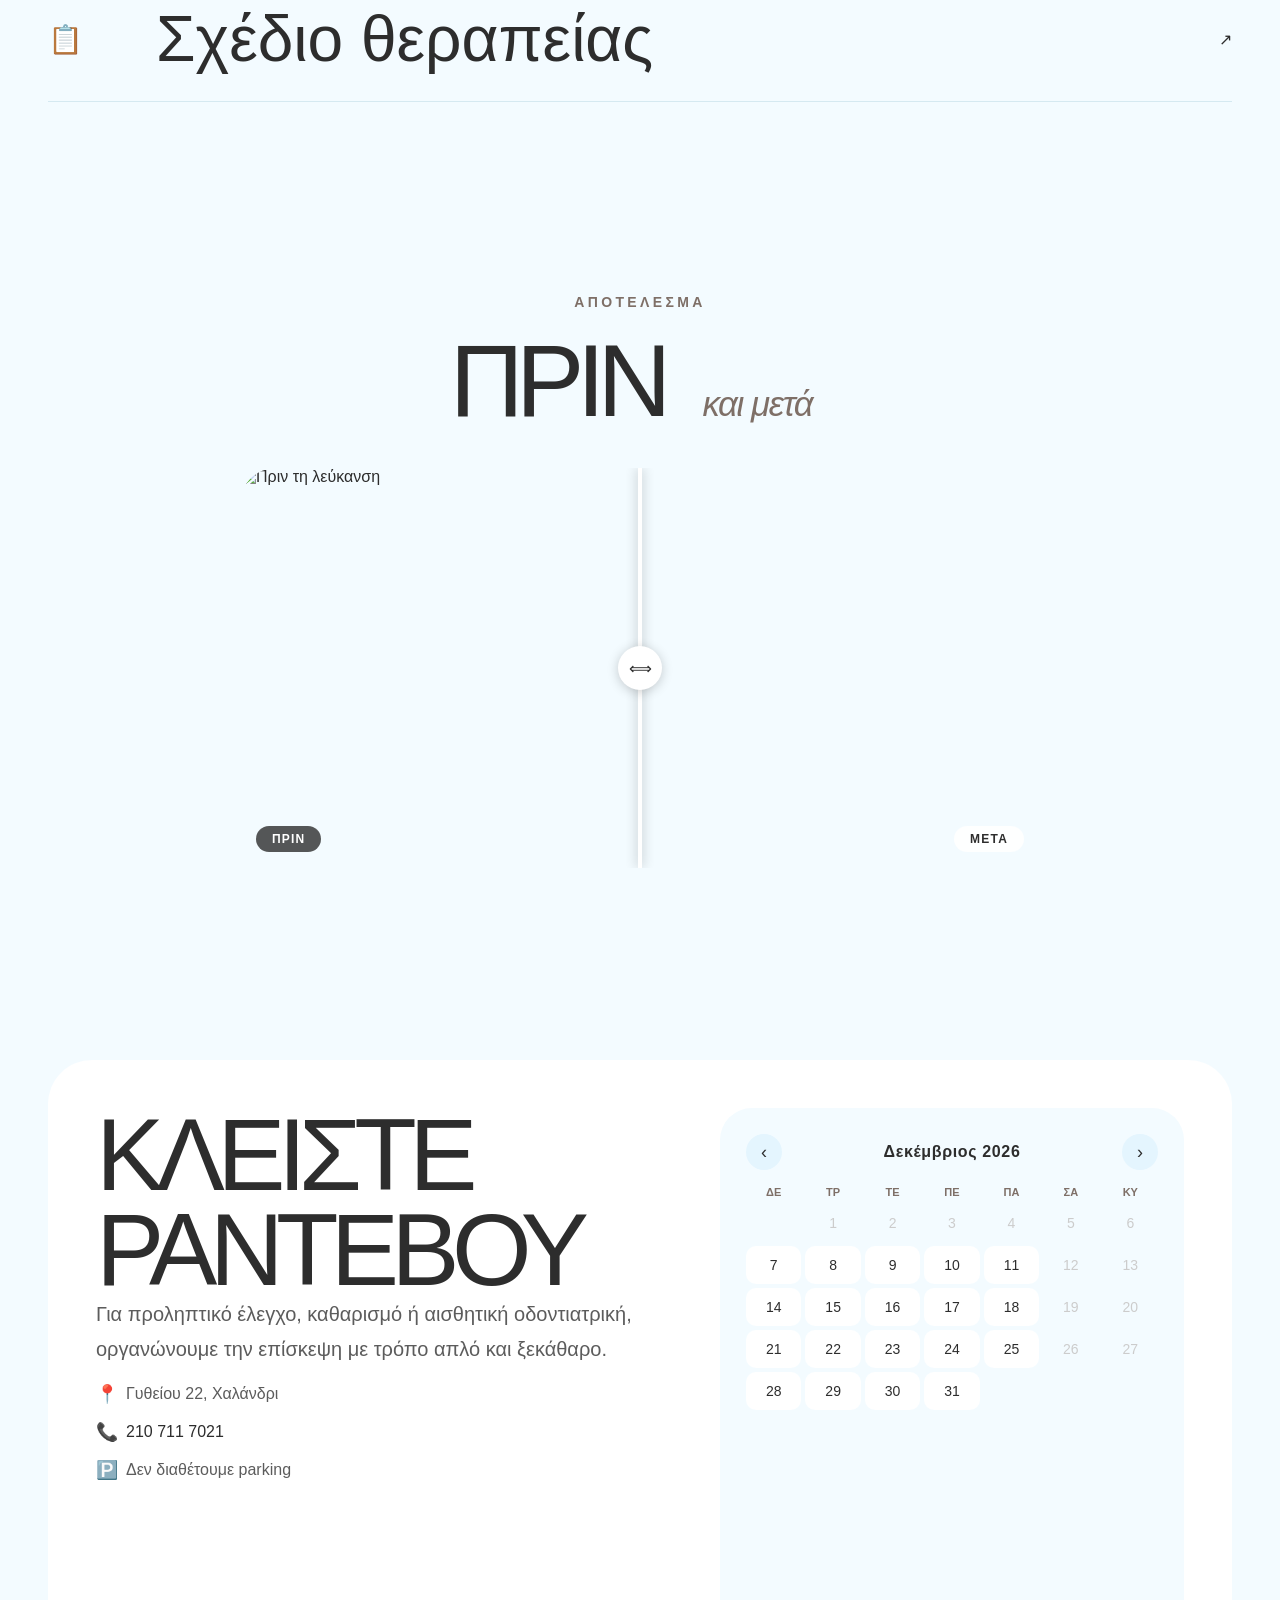
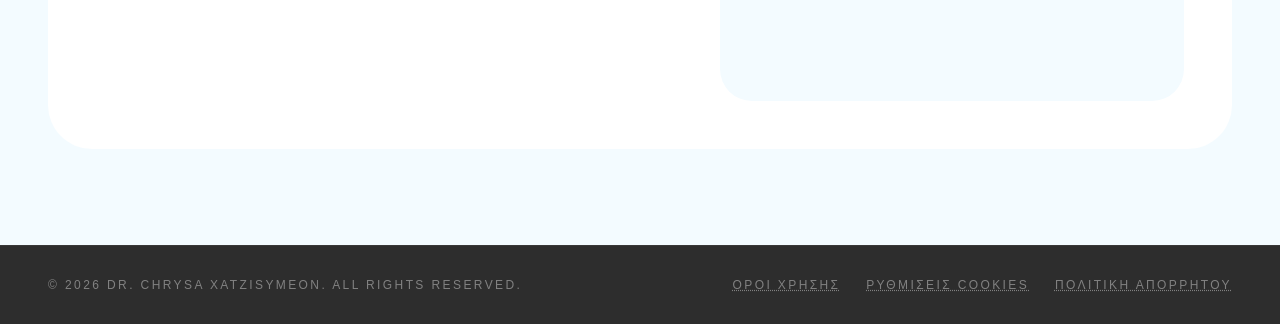
==== commit 036a1685: "feat: convert to joint practice - Χατζησυμεών & Καββαδίας - remove solo photo, update all names/SEO/" ====
--- a/docs/index.html
+++ b/docs/index.html
@@ -3,12 +3,12 @@
   <head>
     <meta charset="UTF-8" />
     <meta name="viewport" content="width=device-width, initial-scale=1.0" />
-    <title>Dr. Χρύσα Χατζησυμεών · Οδοντίατρος Χαλάνδρι | Dentist Chalandri</title>
+    <title>Οδοντιατρείο Χατζησυμεών & Καββαδίας · Χαλάνδρι | Dentist Chalandri</title>
     <link rel="canonical" href="https://www.drchrysaXatzisymeon.gr/" />
     <!-- Bilingual SEO meta -->
-    <meta name="description" content="Οδοντιατρείο Dr. Χρύσα Χατζησυμεών στο Χαλάνδρι — Γυθείου 22. Προληπτικός έλεγχος, καθαρισμός, αισθητική οδοντιατρική, λεύκανση. Τηλ: 210 711 7021. | Dental clinic in Chalandri, Athens. Preventive care, teeth cleaning, cosmetic dentistry, whitening. Call: 210 711 7021." />
-    <meta name="keywords" content="οδοντίατρος Χαλάνδρι, οδοντιατρείο Χαλάνδρι, dentist Chalandri, dental clinic Athens, Χρύσα Χατζησυμεών, λεύκανση δοντιών, καθαρισμός δοντιών, teeth whitening Athens, dental cleaning, αισθητική οδοντιατρική, cosmetic dentistry Athens, παιδοδοντίατρος, pediatric dentist" />
-    <meta property="og:title" content="Dr. Χρύσα Χατζησυμεών · Οδοντίατρος Χαλάνδρι | Dentist Chalandri Athens" />
+    <meta name="description" content="Οδοντιατρείο Χατζησυμεών & Καββαδίας στο Χαλάνδρι — Γυθείου 22. Προληπτικός έλεγχος, καθαρισμός, αισθητική οδοντιατρική, λεύκανση. Τηλ: 210 711 7021. | Dental clinic in Chalandri, Athens. Preventive care, teeth cleaning, cosmetic dentistry, whitening. Call: 210 711 7021." />
+    <meta name="keywords" content="οδοντίατρος Χαλάνδρι, οδοντιατρείο Χαλάνδρι, dentist Chalandri, dental clinic Athens, Χρύσα Χατζησυμεών, Στέφανος Καββαδίας, λεύκανση δοντιών, καθαρισμός δοντιών, teeth whitening Athens, dental cleaning, αισθητική οδοντιατρική, cosmetic dentistry Athens, παιδοδοντίατρος, pediatric dentist" />
+    <meta property="og:title" content="Οδοντιατρείο Χατζησυμεών & Καββαδίας · Χαλάνδρι | Dentist Chalandri Athens" />
     <meta property="og:description" content="Σύγχρονο ιδιωτικό οδοντιατρείο στο Χαλάνδρι. Κλείστε ραντεβού: 210 711 7021. | Modern private dental clinic in Chalandri. Book now." />
     <meta property="og:type" content="website" />
     <meta property="og:locale" content="el_GR" />
@@ -34,8 +34,8 @@
     {
       "@context": "https://schema.org",
       "@type": "Dentist",
-      "name": "Dr. Χρύσα Χατζησυμεών",
-      "alternateName": "Dr. Chrysa Chatzisymeon",
+      "name": "Οδοντιατρείο Χατζησυμεών & Καββαδίας",
+      "alternateName": "Chatzisymeon & Kavvadias Dental Clinic",
       "description": "Σύγχρονο ιδιωτικό οδοντιατρείο στο Χαλάνδρι. Modern private dental clinic in Chalandri, Athens.",
       "url": "https://framevoid1312.github.io/dentist-mobile-proper/",
       "telephone": "+302107117021",
@@ -58,7 +58,7 @@
         { "@type": "OpeningHoursSpecification", "dayOfWeek": "Friday", "opens": "09:00", "closes": "20:00" }
       ],
       "priceRange": "€€",
-      "image": "public/chrysa-doctor.webp",
+      "image": "public/clinic-treatment.webp",
       "aggregateRating": {
         "@type": "AggregateRating",
         "ratingValue": "5",
@@ -130,13 +130,13 @@
       .reveal-delay-2 { transition-delay: .2s; }
       .reveal-delay-3 { transition-delay: .3s; }
 
-      .top { position: fixed; inset: 0 0 auto; z-index: 20; padding: 16px 48px; background: rgba(243,251,255,.9); backdrop-filter: blur(18px); transition: box-shadow .3s, background .4s; }
+      .top { position: fixed; inset: 0 0 auto; z-index: 24; padding: 16px 48px; background: rgba(243,251,255,.9); backdrop-filter: blur(18px); transition: box-shadow .3s, background .4s; }
       [data-theme="dark"] .top { background: rgba(15,19,24,.92); }
       .top.scrolled { box-shadow: 0 4px 30px var(--shadow); }
 
       /* === ANIMATED DAY/NIGHT TOGGLE === */
       .theme-switch { position: relative; width: 64px; height: 32px; border-radius: 16px; border: 0; cursor: pointer; background: linear-gradient(135deg, #6b9dfc 0%, #a7c7ff 50%, #dde8ff 100%); transition: background .5s ease; overflow: hidden; margin-right: 8px; flex-shrink: 0; }
-      .theme-switch .knob { position: absolute; top: 3px; left: 3px; width: 26px; height: 26px; border-radius: 50%; background: #ffd43b; box-shadow: 0 0 8px rgba(255,212,59,.6); transition: transform .5s cubic-bezier(.68,-.55,.27,1.55), background .4s, box-shadow .4s; z-index: 2; }
+      .theme-switch .knob { position: absolute; top: 50%; left: 3px; width: 26px; height: 26px; border-radius: 50%; background: #ffd43b; box-shadow: 0 0 8px rgba(255,212,59,.6); transition: transform .5s cubic-bezier(.68,-.55,.27,1.55), background .4s, box-shadow .4s; z-index: 2; transform: translateY(-50%); }
       .theme-switch .clouds { position: absolute; bottom: 2px; right: 6px; width: 18px; height: 10px; background: rgba(255,255,255,.8); border-radius: 10px; transition: opacity .4s; z-index: 1; }
       .theme-switch .clouds::before { content: ''; position: absolute; bottom: 3px; right: 8px; width: 12px; height: 8px; background: rgba(255,255,255,.6); border-radius: 8px; }
       .theme-switch .stars { position: absolute; top: 0; left: 0; width: 100%; height: 100%; opacity: 0; transition: opacity .4s; z-index: 1; }
@@ -152,7 +152,7 @@
       .theme-switch .craters span:nth-child(3) { width: 5px; height: 5px; top: 16px; left: 4px; }
       /* Dark state */
       [data-theme="dark"] .theme-switch { background: linear-gradient(135deg, #0f1b3d 0%, #1a2a5e 50%, #2d3a6a 100%); }
-      [data-theme="dark"] .theme-switch .knob { transform: translateX(32px); background: #e0e0e0; box-shadow: 0 0 8px rgba(200,200,200,.4); }
+      [data-theme="dark"] .theme-switch .knob { transform: translateX(32px) translateY(-50%); background: #e0e0e0; box-shadow: 0 0 8px rgba(200,200,200,.4); }
       [data-theme="dark"] .theme-switch .clouds { opacity: 0; }
       [data-theme="dark"] .theme-switch .stars { opacity: 1; }
       [data-theme="dark"] .theme-switch .craters { opacity: 1; }
@@ -179,7 +179,7 @@
       .ba-label { position: absolute; bottom: 16px; padding: 6px 16px; border-radius: 999px; font-size: 12px; font-weight: 700; letter-spacing: .1em; text-transform: uppercase; z-index: 4; }
       .ba-label.before { left: 16px; background: rgba(45,45,45,.8); color: white; }
       .ba-label.after { right: 16px; background: rgba(255,255,255,.9); color: #2d2d2d; }
-      .top-inner { max-width: 1500px; margin: auto; display: grid; grid-template-columns: repeat(3, 1fr); align-items: center; gap: 24px; }
+      .top-inner { max-width: 1500px; margin: auto; display: grid; grid-template-columns: 1fr auto 1fr; align-items: center; gap: 24px; }
       .address { font-size: 12px; font-weight: 700; letter-spacing: .22em; text-transform: uppercase; grid-column: 1; justify-self: start; }
       .brand { display: flex; align-items: center; justify-self: center; grid-column: 2; }
       .brand img { width: 33px; height: 35px; border-radius: 999px; object-fit: cover; }
@@ -188,7 +188,7 @@
       .nav a { position: relative; transition: color .2s; }
       .nav a::after { content: ''; position: absolute; bottom: -4px; left: 0; width: 0; height: 2px; background: #8cc7de; border-radius: 2px; transition: width .3s; }
       .nav a:hover::after { width: 100%; }
-      .phone { display: flex; align-items: center; gap: 18px; font-size: 14px; font-weight: 600; grid-column: 3; justify-self: end; }
+      .phone { display: flex; align-items: center; gap: 14px; font-size: 14px; font-weight: 600; grid-column: 3; justify-self: end; white-space: nowrap; }
       .btn { display: inline-flex; align-items: center; gap: 10px; border-radius: 999px; background: #2d2d2d; color: white; padding: 15px 24px; font-size: 13px; font-weight: 700; letter-spacing: .18em; text-transform: uppercase; transition: background .2s, transform .2s; }
       .btn:hover { background: #444; transform: translateY(-2px); }
       .outline { display: inline-flex; align-items: center; gap: 8px; border: 1px solid #2d2d2d; border-radius: 999px; padding: 15px 24px; font-size: 13px; font-weight: 700; letter-spacing: .16em; text-transform: uppercase; transition: background .2s, color .2s; }
@@ -208,7 +208,7 @@
       [data-theme="dark"] .mobile-menu { background: rgba(15,19,24,.97); }
       .mobile-menu .theme-switch { width: 80px; height: 40px; border-radius: 20px; margin: 8px 0; box-shadow: 0 2px 12px rgba(0,0,0,.2); border: 2px solid rgba(0,0,0,.1); }
       .mobile-menu .theme-switch .knob { width: 34px; height: 34px; }
-      [data-theme="dark"] .mobile-menu .theme-switch .knob { transform: translateX(40px); }
+      [data-theme="dark"] .mobile-menu .theme-switch .knob { transform: translateX(40px) translateY(-50%); }
       [data-theme="dark"] .mobile-menu .theme-switch { border-color: rgba(255,255,255,.15); }
 
       /* === STICKY MOBILE CALL === */
@@ -287,7 +287,6 @@
         .top-inner { grid-template-columns: 1fr auto 1fr; }
         .nav, .phone, .address { display: none; }
         .hamburger { display: block; }
-        .nav { display: none; }
         .mobile-call { display: flex; position: fixed; bottom: 0; left: 0; right: 0; z-index: 18; background: #2d2d2d; padding: 14px 22px; justify-content: center; align-items: center; gap: 10px; color: white; font-size: 15px; font-weight: 600; text-decoration: none; }
         .mobile-call svg { width: 20px; height: 20px; fill: white; }
         .hero, .section, .photo-proof { padding-left: 16px; padding-right: 16px; }
@@ -417,25 +416,25 @@
     <!-- LOADING SCREEN -->
     <div class="loader-screen" id="loader">
       <img src="public/tooth-heart.svg" alt="" />
-      <p>Dr. Χρύσα Χατζησυμεών</p>
+      <p>Χατζησυμεών & Καββαδίας</p>
     </div>
 
     <header class="top" id="topBar">
       <div class="top-inner">
         <a class="address" href="#top">Γυθείου 22, Χαλάνδρι</a>
         <a class="brand" href="#top" aria-label="Dr. Chrysa"><img src="public/tooth-heart.svg" alt="" /></a>
-        <div class="phone"><span>210 711 7021</span><span class="live-status" id="liveStatus"><span class="live-dot"></span><span id="liveText"></span></span><button class="theme-switch" id="themeToggle" onclick="toggleDarkMode()" aria-label="Dark mode"><div class="knob"><div class="craters"><span></span><span></span><span></span></div></div><div class="clouds"></div><div class="stars"><span></span><span></span><span></span><span></span></div></button><a class="btn" href="#appointment">Κλείσε ραντεβού</a></div>
+        <div class="phone"><a class="btn" href="#appointment">Κλείσε ραντεβού</a><span>210 711 7021</span><span class="live-status" id="liveStatus"><span class="live-dot"></span><span id="liveText"></span></span><button class="theme-switch" id="themeToggle" onclick="toggleDarkMode()" aria-label="Dark mode"><div class="knob"><div class="craters"><span></span><span></span><span></span></div></div><div class="clouds"></div><div class="stars"><span></span><span></span><span></span><span></span></div></button></div>
         <button class="hamburger" id="hamburgerBtn" onclick="toggleMobileMenu()" aria-label="Μενού">
           <span></span><span></span><span></span>
         </button>
       </div>
-      <nav class="nav"><a href="#clinic">Ιατρείο</a><a href="#doctor">Γιατρός</a><a href="#services">Υπηρεσίες</a><a href="#appointment">Ραντεβού</a></nav>
+      <nav class="nav"><a href="#clinic">Ιατρείο</a><a href="#doctor">Γιατροί</a><a href="#services">Υπηρεσίες</a><a href="#appointment">Ραντεβού</a></nav>
     </header>
 
     <!-- MOBILE MENU OVERLAY -->
     <div class="mobile-menu" id="mobileMenu">
       <a href="#clinic" onclick="toggleMobileMenu()">Ιατρείο</a>
-      <a href="#doctor" onclick="toggleMobileMenu()">Γιατρός</a>
+      <a href="#doctor" onclick="toggleMobileMenu()">Γιατροί</a>
       <a href="#services" onclick="toggleMobileMenu()">Υπηρεσίες</a>
       <a href="#appointment" onclick="toggleMobileMenu()">Ραντεβού</a>
       <button class="theme-switch" onclick="toggleDarkMode()" id="mobileThemeToggle" aria-label="Dark mode"><div class="knob"><div class="craters"><span></span><span></span><span></span></div></div><div class="clouds"></div><div class="stars"><span></span><span></span><span></span><span></span></div></button>
@@ -506,9 +505,9 @@
 
     <section id="doctor" class="section doctor">
       <div class="wrap doctor-grid">
-        <img class="doctor-photo" src="public/chrysa-doctor.webp" alt="Χρύσα Χατζησυμεών" />
+        <img class="doctor-photo" src="public/clinic-treatment.webp" alt="Οδοντιατρείο Χατζησυμεών & Καββαδίας" />
         <div>
-          <p class="eyebrow">Χρύσα Χατζησυμεών</p>
+          <p class="eyebrow">Χρύσα Χατζησυμεών & Στέφανος Ι. Καββαδίας</p>
           <h2>Η φροντίδα ξεκινά πριν καθίσετε στην καρέκλα</h2>
           <p class="text">Κάθε θεραπεία ξεκινά με συζήτηση. Τι σας ενοχλεί, τι θέλετε να αλλάξει, τι χρειάζεται άμεσα και τι μπορεί να γίνει αργότερα. Έτσι η φροντίδα γίνεται προσωπική, καθαρή και ανθρώπινη.</p>
           <div class="doctor-shots"><img src="public/dental-tools.webp" alt="Οδοντιατρικά εργαλεία" /><img src="public/clinic-sterilization.webp" alt="Αποστείρωση εργαλείων" /><div class="rating" onclick="openReviews()" title="Δείτε αξιολογήσεις"><strong id="ratingNum">10.0</strong><span>★ <span id="reviewNum">17</span> αξιολογήσεις →</span></div></div>
@@ -685,9 +684,9 @@
         <h2>Πολιτική Απορρήτου</h2>
         <div class="modal-content">
           <p><strong>Τελευταία ενημέρωση: 23 Ιουνίου 2026</strong></p>
-          <p>Στο οδοντιατρείο της <strong>Dr. Χρύσας Χατζησυμεών</strong>, σεβόμαστε το απόρρητο των δεδομένων σας. Η παρούσα Πολιτική Απορρήτου εξηγεί πώς συλλέγουμε, χρησιμοποιούμε και προστατεύουμε τις προσωπικές σας πληροφορίες σύμφωνα με τον Γενικό Κανονισμό Προστασίας Δεδομένων (GDPR).</p>
+          <p>Στο οδοντιατρείο <strong>Χατζησυμεών & Καββαδίας</strong>, σεβόμαστε το απόρρητο των δεδομένων σας. Η παρούσα Πολιτική Απορρήτου εξηγεί πώς συλλέγουμε, χρησιμοποιούμε και προστατεύουμε τις προσωπικές σας πληροφορίες σύμφωνα με τον Γενικό Κανονισμό Προστασίας Δεδομένων (GDPR).</p>
           <h3>1. Υπεύθυνος Επεξεργασίας</h3>
-          <p>Υπεύθυνος επεξεργασίας των δεδομένων σας είναι η Dr. Χρύσα Χατζησυμεών, με έδρα τη Γυθείου 22, Χαλάνδρι. Τηλέφωνο επικοινωνίας: 210 711 7021.</p>
+          <p>Υπεύθυνοι επεξεργασίας των δεδομένων σας είναι οι Dr. Χρύσα Χατζησυμεών & Dr. Στέφανος Ι. Καββαδίας, με έδρα τη Γυθείου 22, Χαλάνδρι. Τηλέφωνο επικοινωνίας: 210 711 7021.</p>
           <h3>2. Δεδομένα που Συλλέγουμε</h3>
           <p>Εάν επικοινωνήσετε μαζί μας ή ζητήσετε ραντεβού, ενδέχεται να συλλέξουμε: Ονοματεπώνυμο, αριθμό τηλεφώνου, διεύθυνση ηλεκτρονικού ταχυδρομείου (email) και πληροφορίες σχετικά με το ιατρικό ιστορικό σας (κατόπιν δικής σας συγκατάθεσης για την παροχή οδοντιατρικής φροντίδας).</p>
           <h3>3. Σκοπός Επεξεργασίας</h3>
@@ -708,7 +707,7 @@
         <div class="modal-content">
           <p><strong>Τελευταία ενημέρωση: 24 Ιουνίου 2026</strong></p>
           <h3>1. Πνευματική Ιδιοκτησία</h3>
-          <p>Όλο το περιεχόμενο αυτού του ιστοτόπου (κείμενα, εικόνες, λογότυπα, σχεδιασμός) αποτελεί πνευματική ιδιοκτησία της Dr. Χρύσας Χατζησυμεών και προστατεύεται από το ελληνικό και διεθνές δίκαιο. Απαγορεύεται η αναπαραγωγή χωρίς γραπτή άδεια.</p>
+          <p>Όλο το περιεχόμενο αυτού του ιστοτόπου (κείμενα, εικόνες, λογότυπα, σχεδιασμός) αποτελεί πνευματική ιδιοκτησία του Οδοντιατρείου Χατζησυμεών & Καββαδίας και προστατεύεται από το ελληνικό και διεθνές δίκαιο. Απαγορεύεται η αναπαραγωγή χωρίς γραπτή άδεια.</p>
           <h3>2. Ιατρική Αποποίηση</h3>
           <p>Οι πληροφορίες στον ιστότοπο έχουν ενημερωτικό χαρακτήρα και δεν αντικαθιστούν την κλινική εξέταση. Για ιατρικές συμβουλές, επικοινωνήστε μαζί μας ή επισκεφθείτε το ιατρείο.</p>
           <h3>3. Ευθύνη</h3>
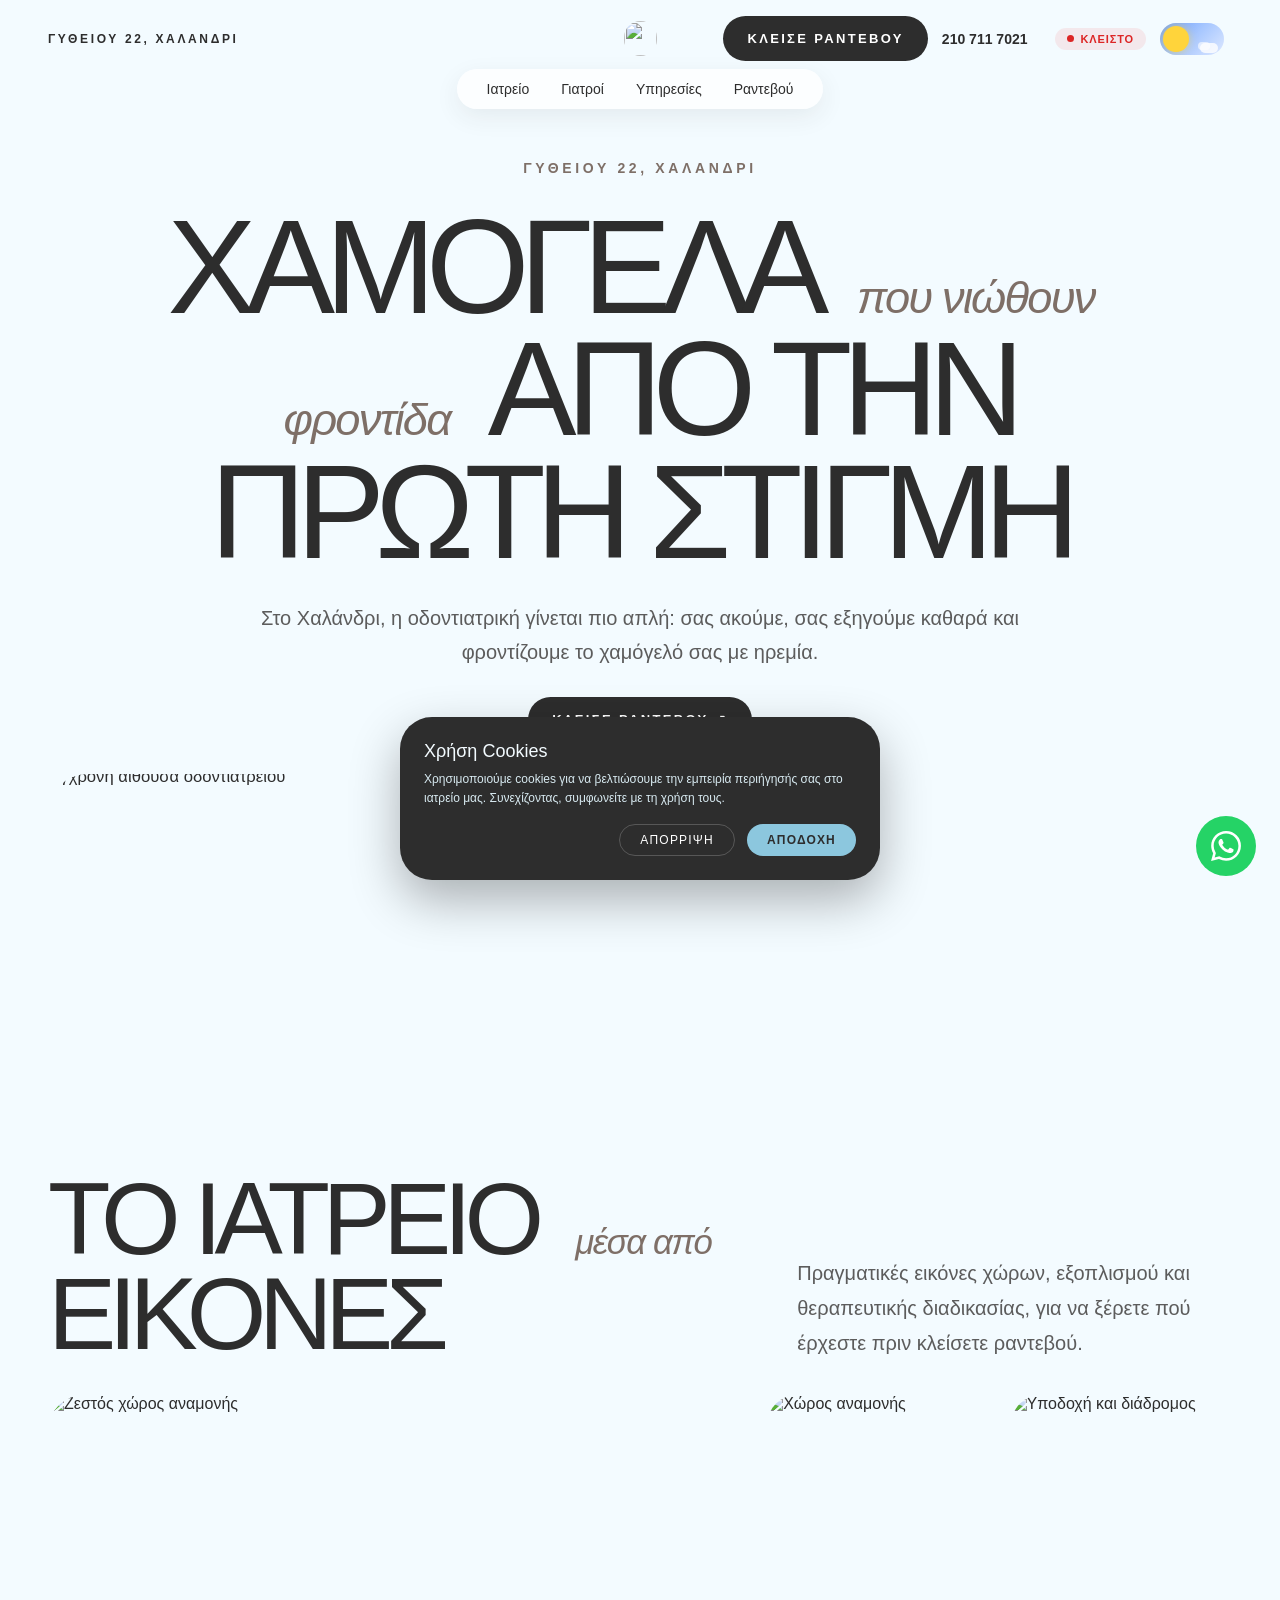
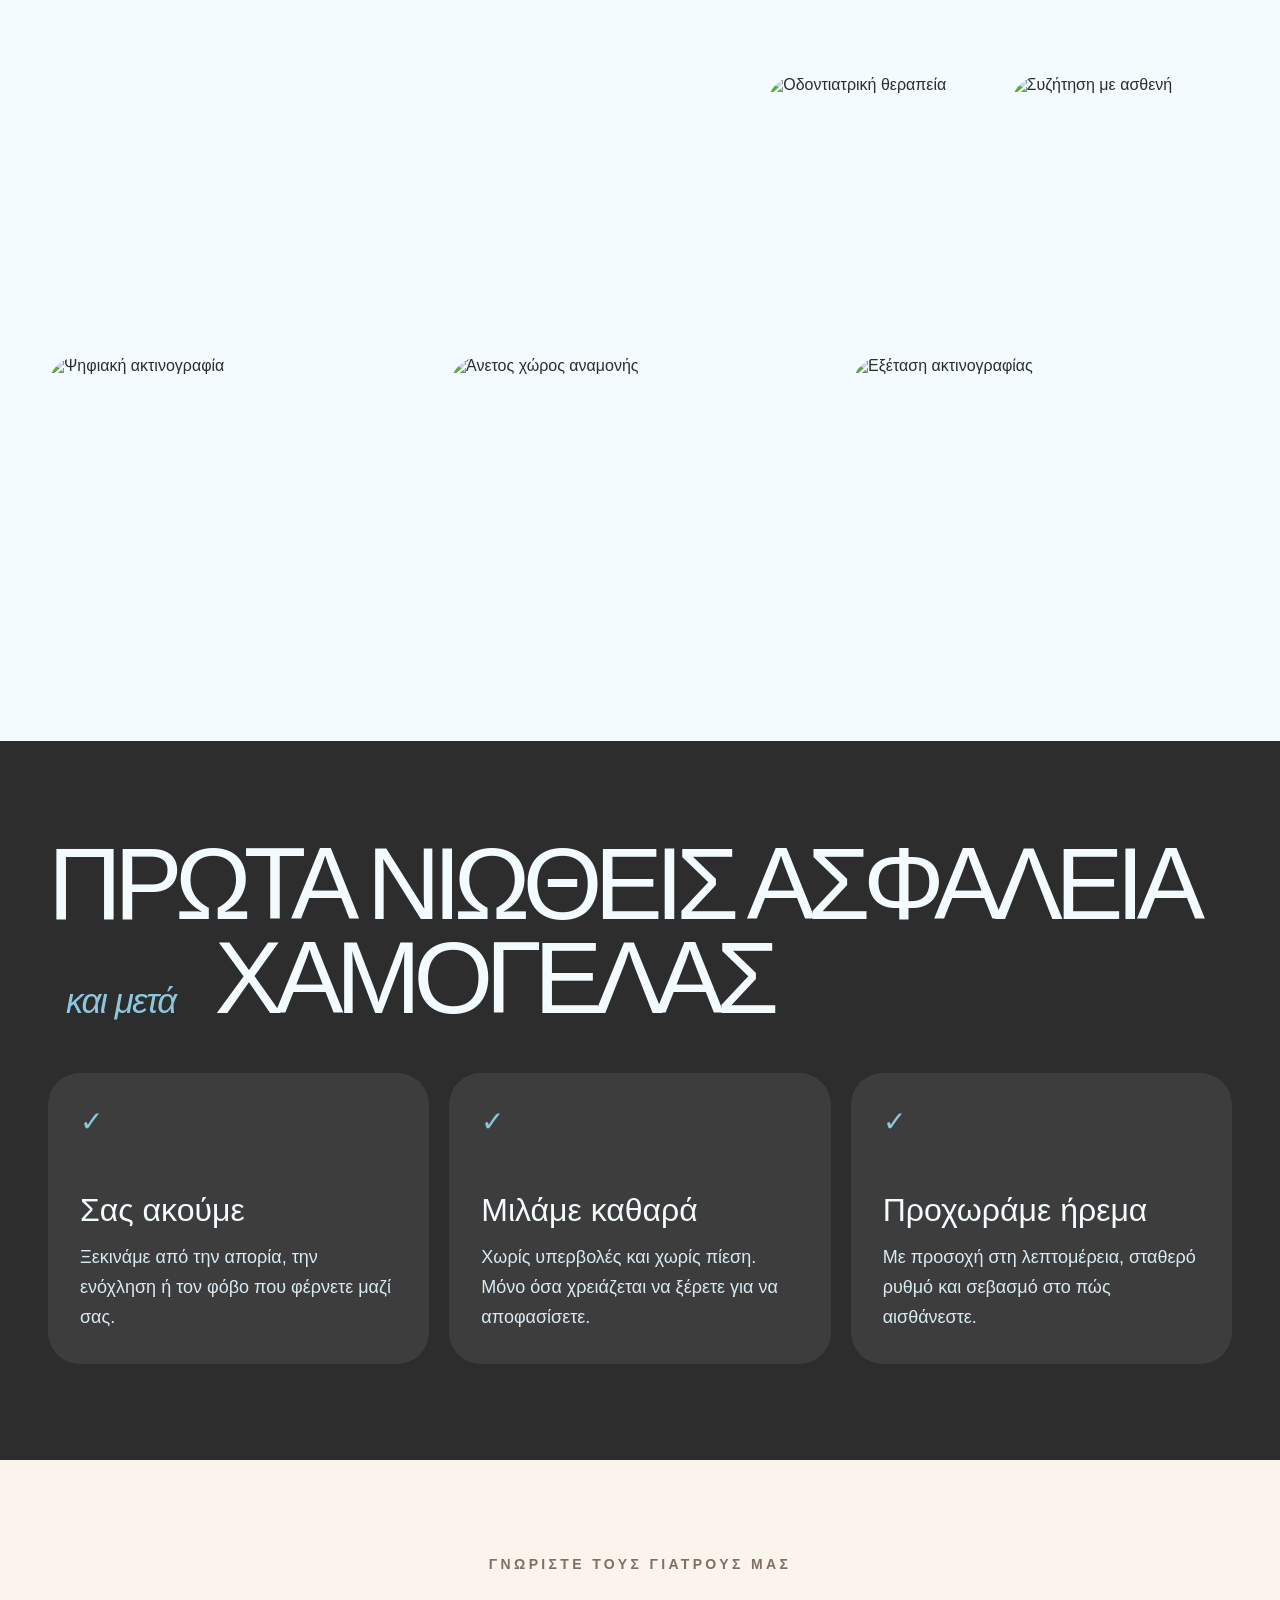
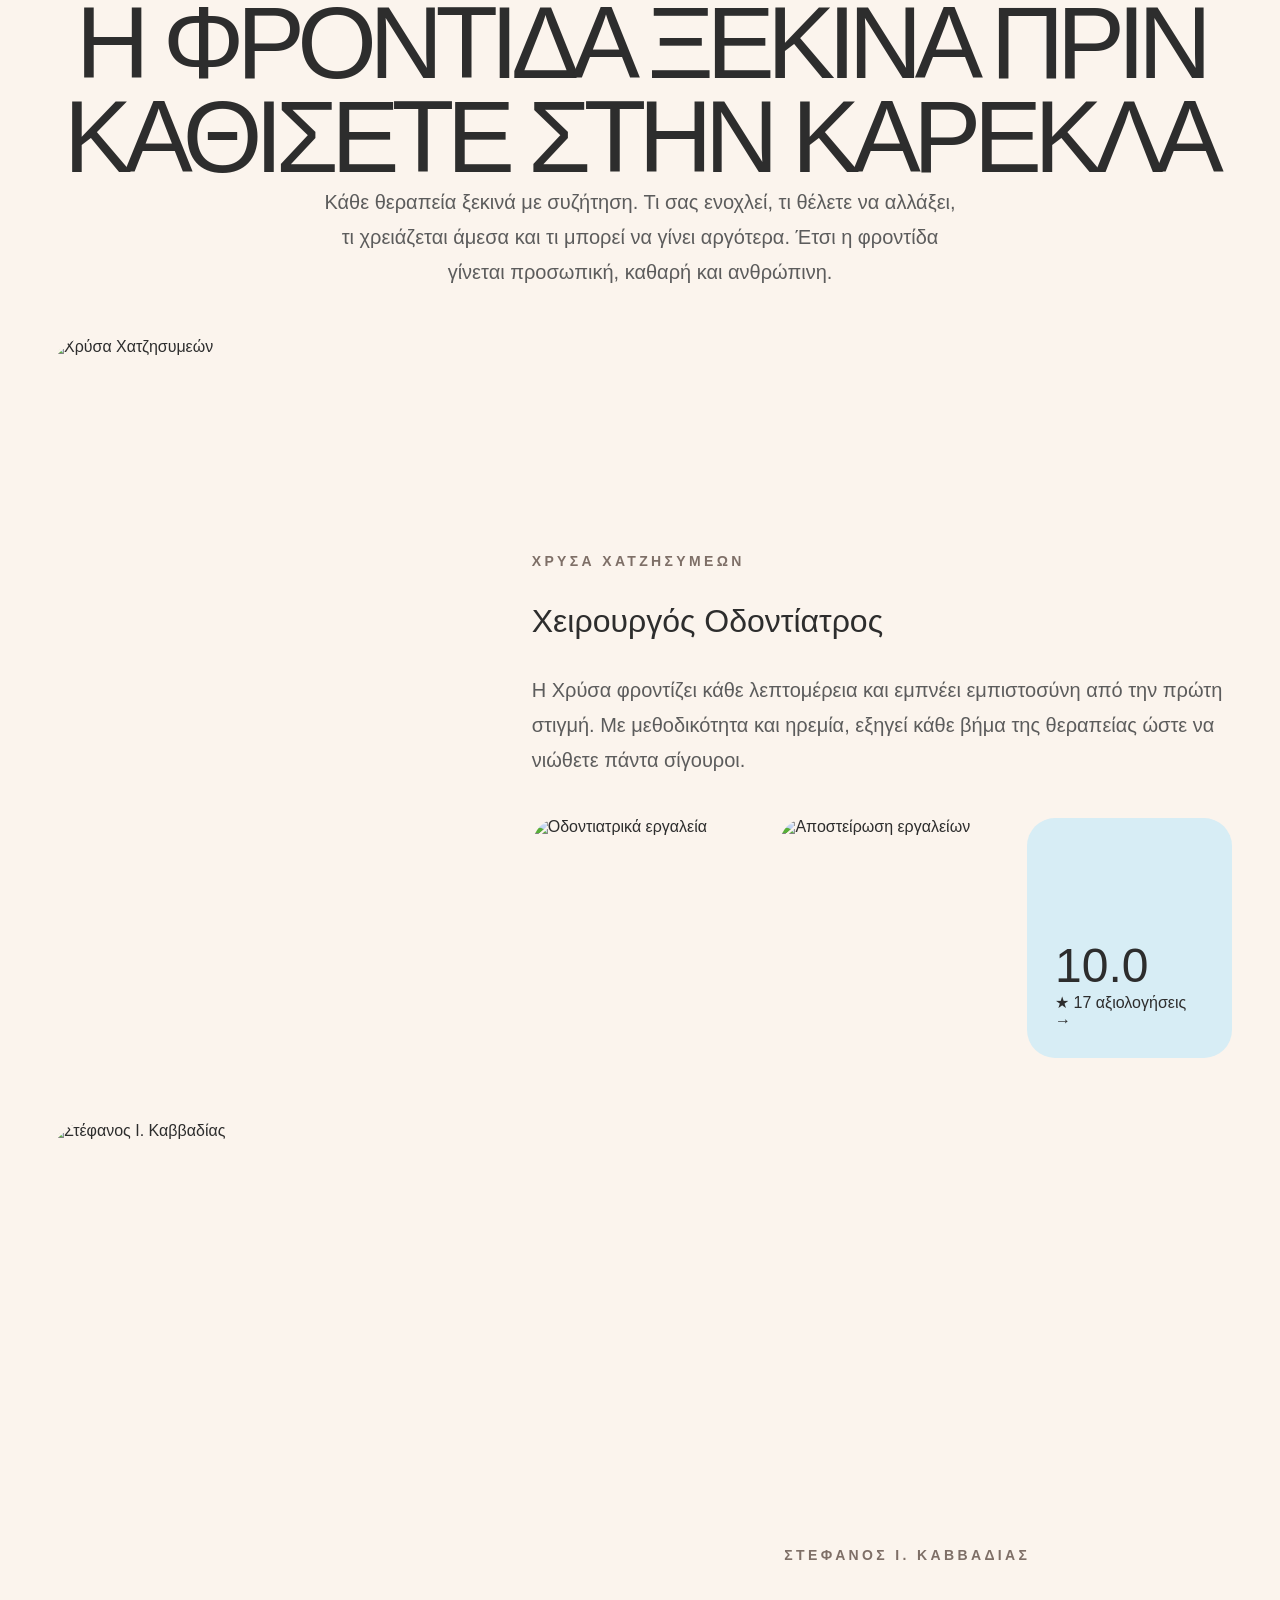
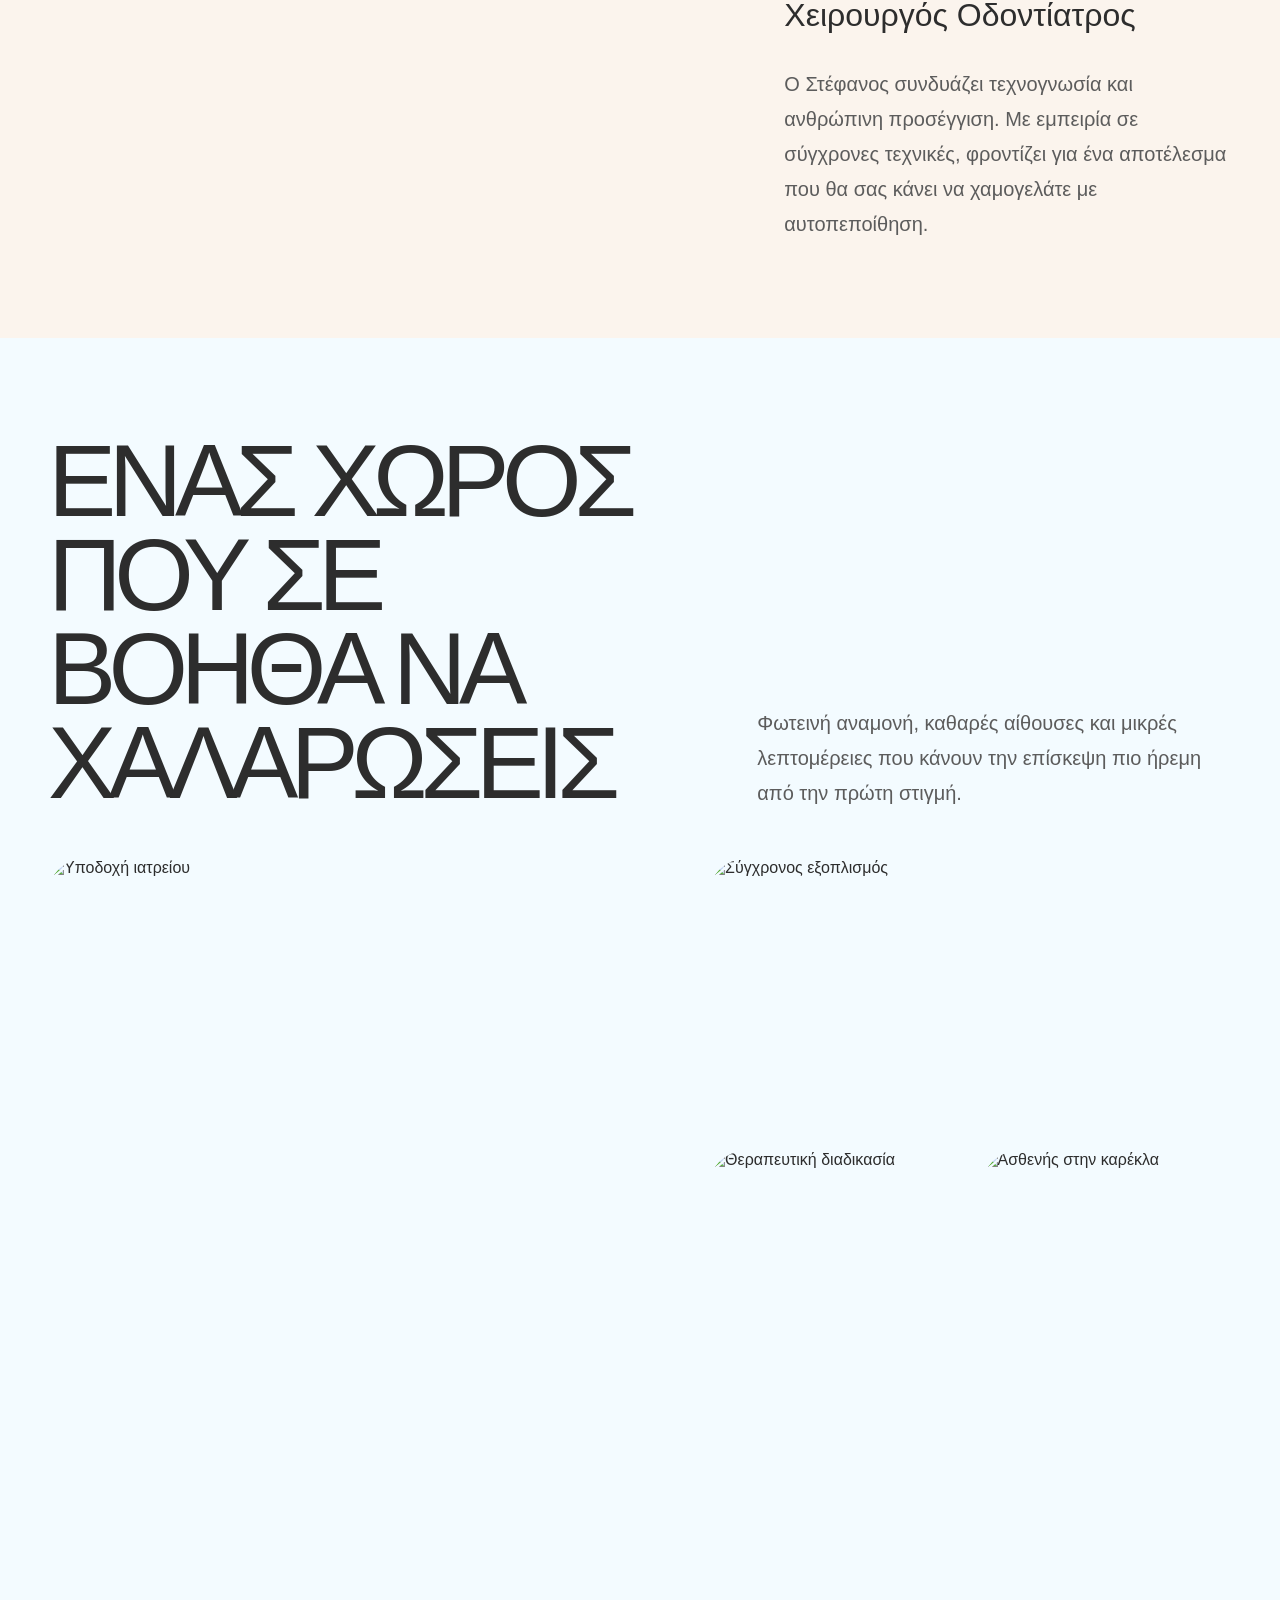
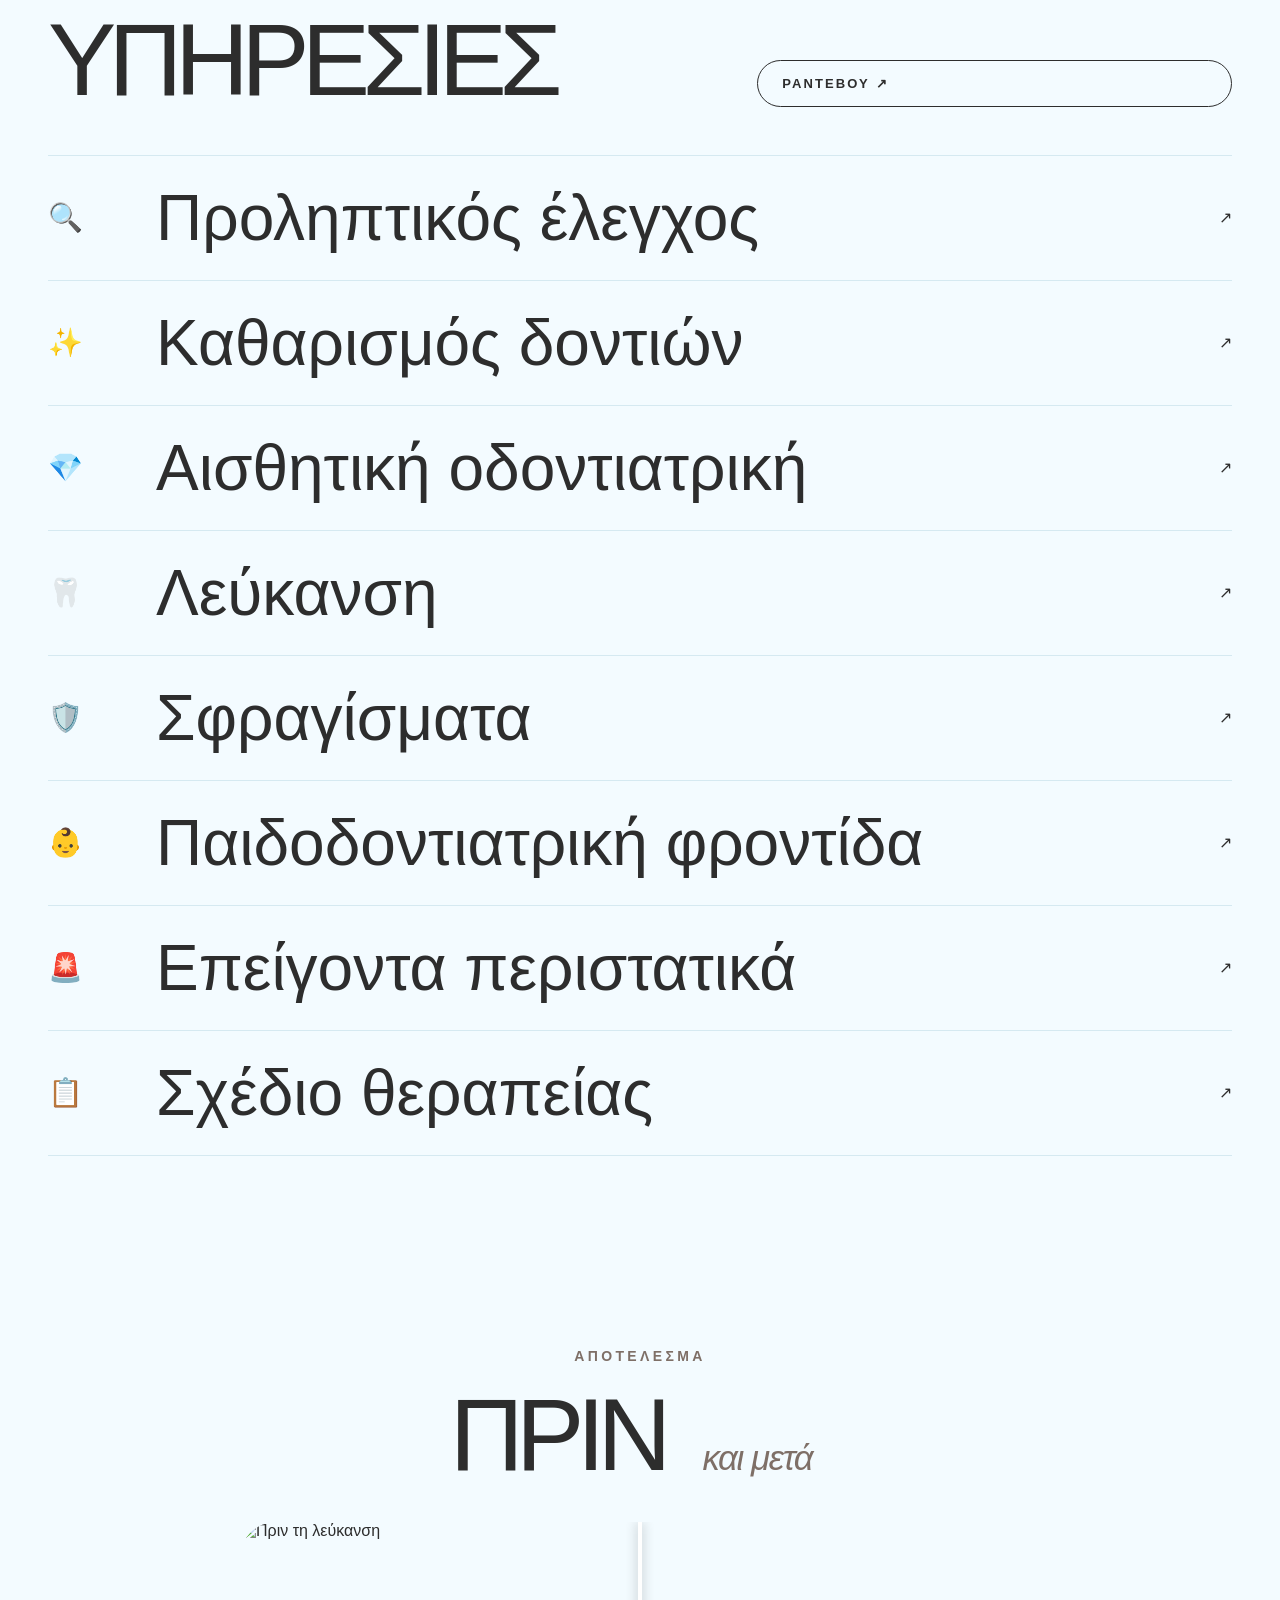
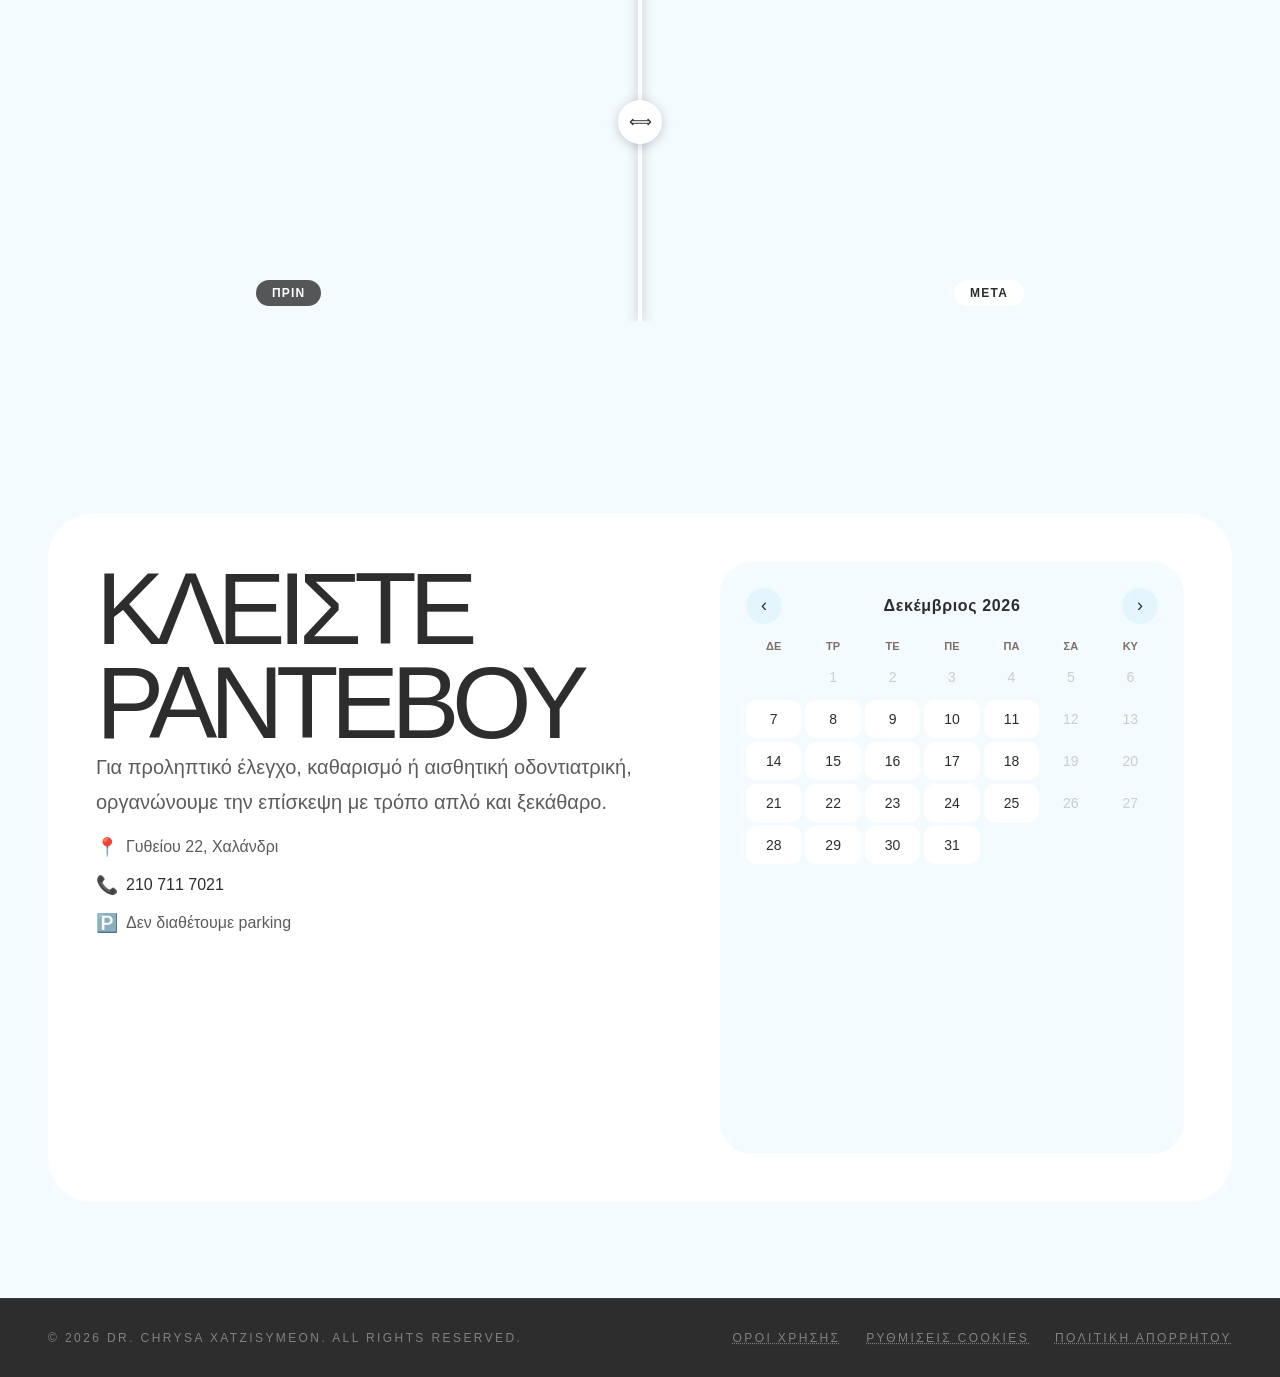
==== commit 2d2cbede: "feat: split doctor section into two individual profiles - Χατζησυμεών & Καββαδίας" ====
--- a/docs/index.html
+++ b/docs/index.html
@@ -493,24 +493,41 @@
       </div>
     </section>
 
+    <section id="doctor" class="section doctor">
+      <div class="wrap" style="text-align:center;margin-bottom:48px;">
+        <p class="eyebrow">Γνωρίστε τους γιατρούς μας</p>
+        <h2>Η φροντίδα ξεκινά πριν καθίσετε στην καρέκλα</h2>
+        <p class="text" style="max-width:640px;margin:0 auto;">Κάθε θεραπεία ξεκινά με συζήτηση. Τι σας ενοχλεί, τι θέλετε να αλλάξει, τι χρειάζεται άμεσα και τι μπορεί να γίνει αργότερα. Έτσι η φροντίδα γίνεται προσωπική, καθαρή και ανθρώπινη.</p>
+      </div>
+
+      <!-- Dr. Χρύσα Χατζησυμεών -->
+      <div class="wrap doctor-grid" style="margin-bottom:64px;">
+        <img class="doctor-photo" src="public/chrysa-doctor.webp" alt="Χρύσα Χατζησυμεών" />
+        <div>
+          <p class="eyebrow">Χρύσα Χατζησυμεών</p>
+          <h3 style="font-size:clamp(22px,3vw,32px);font-weight:300;line-height:1.3;margin-bottom:16px;">Χειρουργός Οδοντίατρος</h3>
+          <p class="text">Η Χρύσα φροντίζει κάθε λεπτομέρεια και εμπνέει εμπιστοσύνη από την πρώτη στιγμή. Με μεθοδικότητα και ηρεμία, εξηγεί κάθε βήμα της θεραπείας ώστε να νιώθετε πάντα σίγουροι.</p>
+          <div class="doctor-shots"><img src="public/dental-tools.webp" alt="Οδοντιατρικά εργαλεία" /><img src="public/clinic-sterilization.webp" alt="Αποστείρωση εργαλείων" /><div class="rating" onclick="openReviews()" title="Δείτε αξιολογήσεις"><strong id="ratingNum">10.0</strong><span>★ <span id="reviewNum">17</span> αξιολογήσεις →</span></div></div>
+        </div>
+      </div>
+
+      <!-- Dr. Στέφανος Ι. Καββαδίας -->
+      <div class="wrap doctor-grid" style="direction:rtl;">
+        <div style="direction:ltr;">
+          <p class="eyebrow">Στέφανος Ι. Καββαδίας</p>
+          <h3 style="font-size:clamp(22px,3vw,32px);font-weight:300;line-height:1.3;margin-bottom:16px;">Χειρουργός Οδοντίατρος</h3>
+          <p class="text">Ο Στέφανος συνδυάζει τεχνογνωσία και ανθρώπινη προσέγγιση. Με εμπειρία σε σύγχρονες τεχνικές, φροντίζει για ένα αποτέλεσμα που θα σας κάνει να χαμογελάτε με αυτοπεποίθηση.</p>
+        </div>
+        <img class="doctor-photo" src="public/clinic-treatment.webp" alt="Στέφανος Ι. Καββαδίας" style="direction:ltr;" />
+      </div>
+    </section>
+
     <section id="clinic" class="section">
       <div class="wrap">
         <div class="split-head"><h2>Ένας χώρος που σε βοηθά να χαλαρώσεις</h2><p>Φωτεινή αναμονή, καθαρές αίθουσες και μικρές λεπτομέρειες που κάνουν την επίσκεψη πιο ήρεμη από την πρώτη στιγμή.</p></div>
         <div class="gallery">
           <img class="large-img" src="public/clinic-reception.webp" alt="Υποδοχή ιατρείου" />
           <div class="stack"><img class="medium-img" src="public/clinic-equipment.webp" alt="Σύγχρονος εξοπλισμός" /><div class="two"><img class="medium-img" src="public/clinic-treatment-new.webp" alt="Θεραπευτική διαδικασία" /><img class="medium-img" src="public/patient-closeup.webp" alt="Ασθενής στην καρέκλα" /></div></div>
-        </div>
-      </div>
-    </section>
-
-    <section id="doctor" class="section doctor">
-      <div class="wrap doctor-grid">
-        <img class="doctor-photo" src="public/clinic-treatment.webp" alt="Οδοντιατρείο Χατζησυμεών & Καββαδίας" />
-        <div>
-          <p class="eyebrow">Χρύσα Χατζησυμεών & Στέφανος Ι. Καββαδίας</p>
-          <h2>Η φροντίδα ξεκινά πριν καθίσετε στην καρέκλα</h2>
-          <p class="text">Κάθε θεραπεία ξεκινά με συζήτηση. Τι σας ενοχλεί, τι θέλετε να αλλάξει, τι χρειάζεται άμεσα και τι μπορεί να γίνει αργότερα. Έτσι η φροντίδα γίνεται προσωπική, καθαρή και ανθρώπινη.</p>
-          <div class="doctor-shots"><img src="public/dental-tools.webp" alt="Οδοντιατρικά εργαλεία" /><img src="public/clinic-sterilization.webp" alt="Αποστείρωση εργαλείων" /><div class="rating" onclick="openReviews()" title="Δείτε αξιολογήσεις"><strong id="ratingNum">10.0</strong><span>★ <span id="reviewNum">17</span> αξιολογήσεις →</span></div></div>
         </div>
       </div>
     </section>
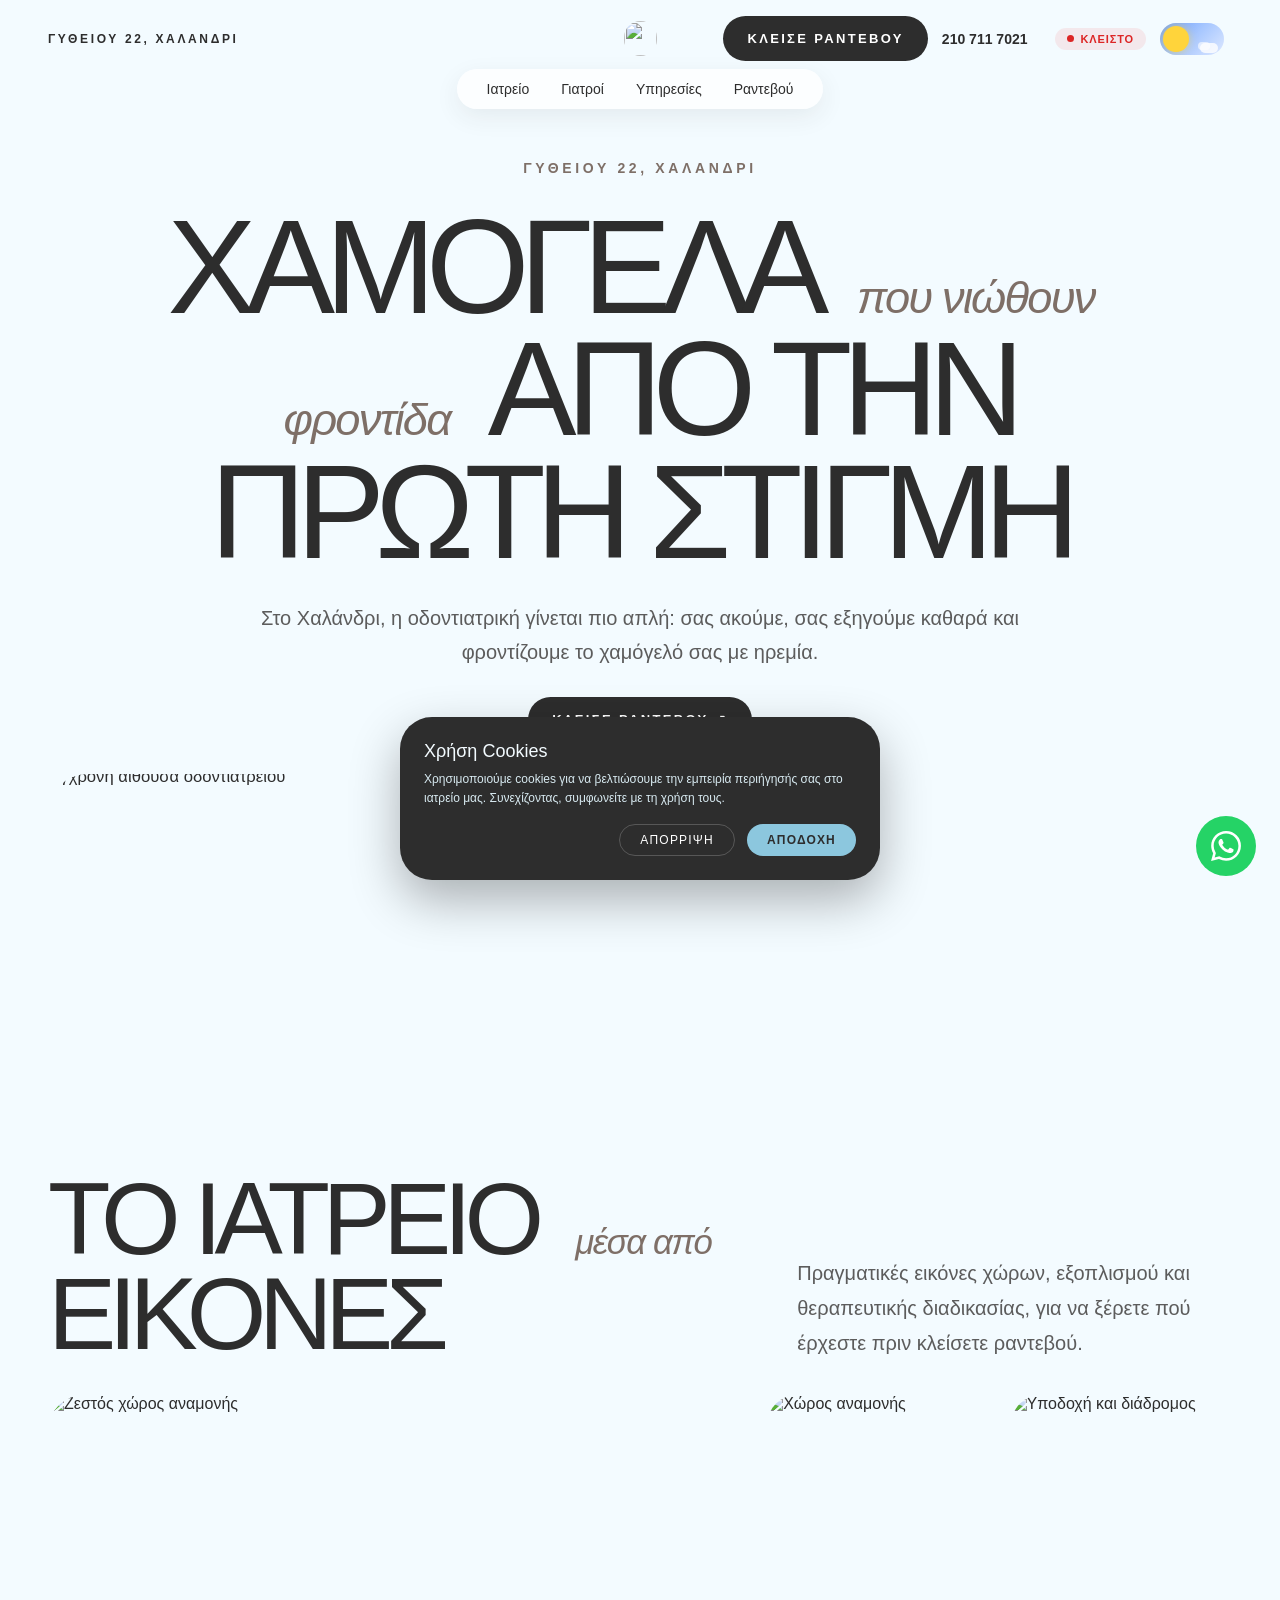
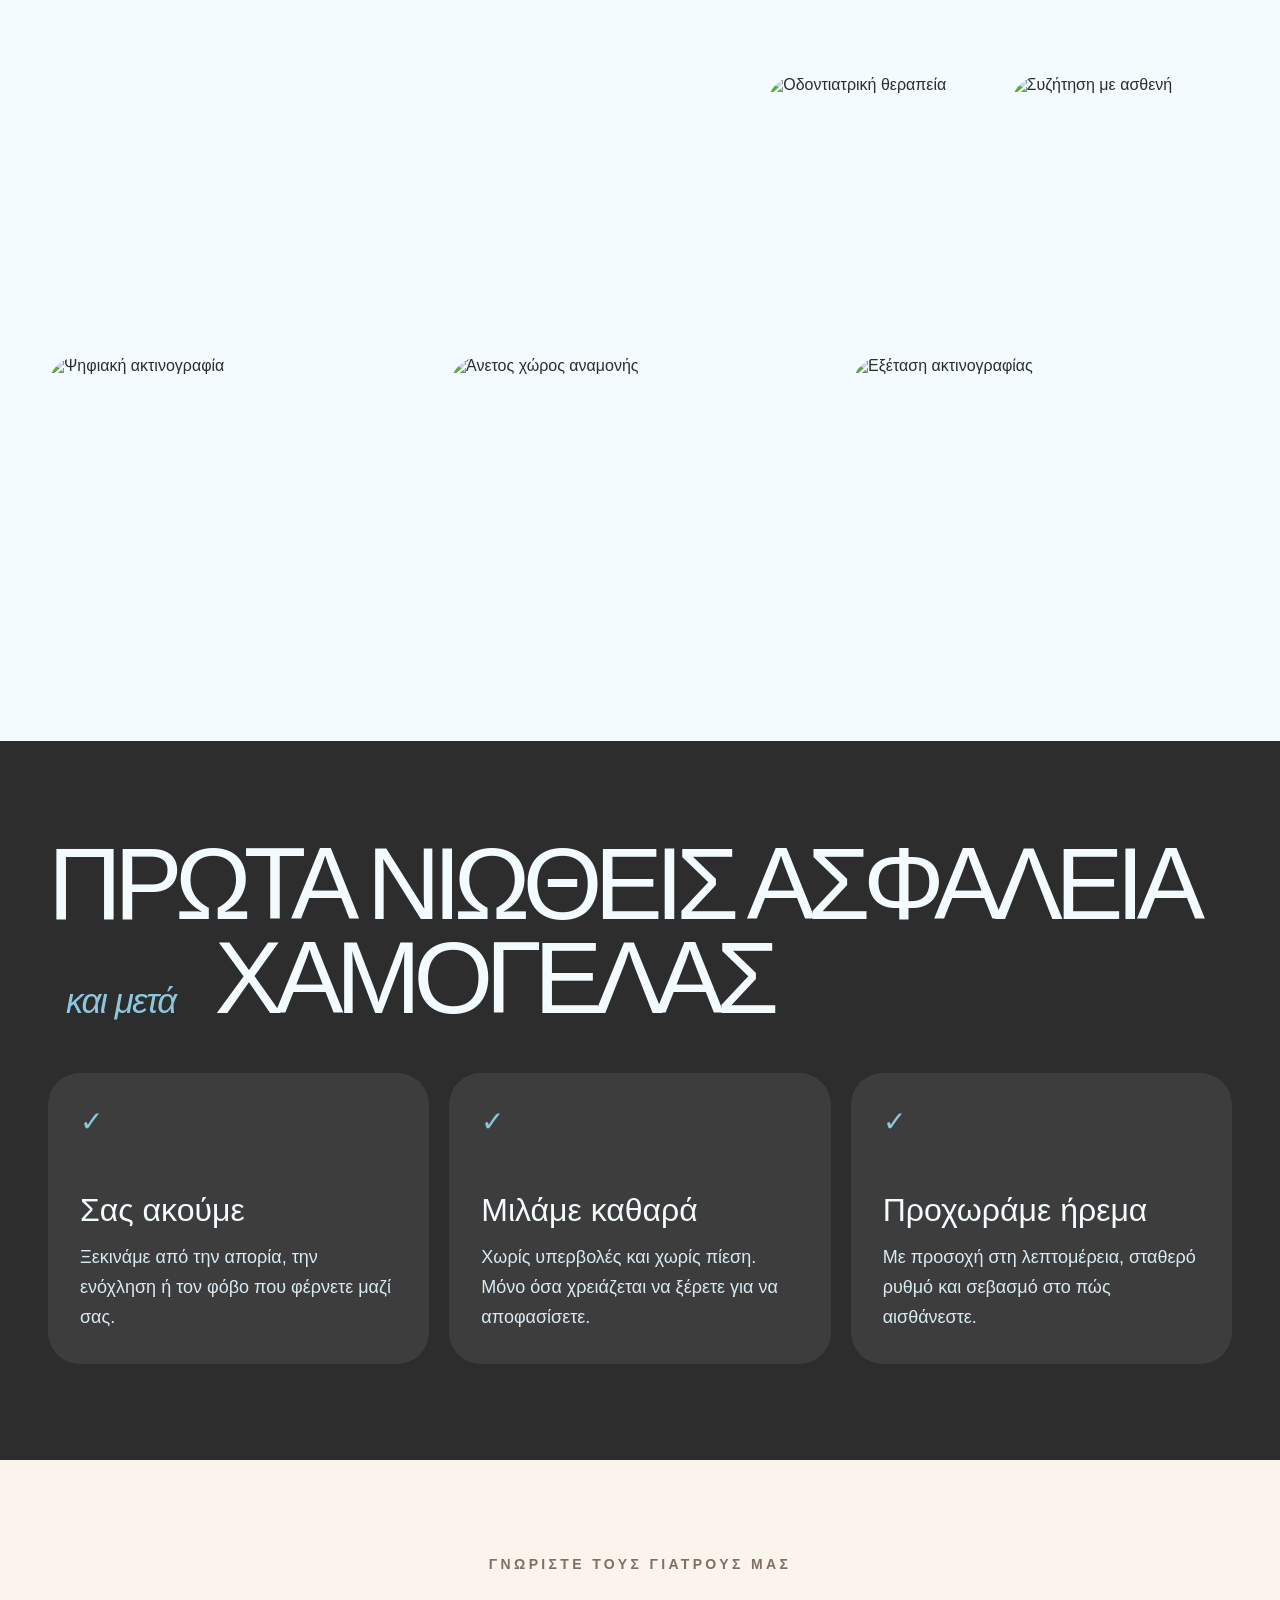
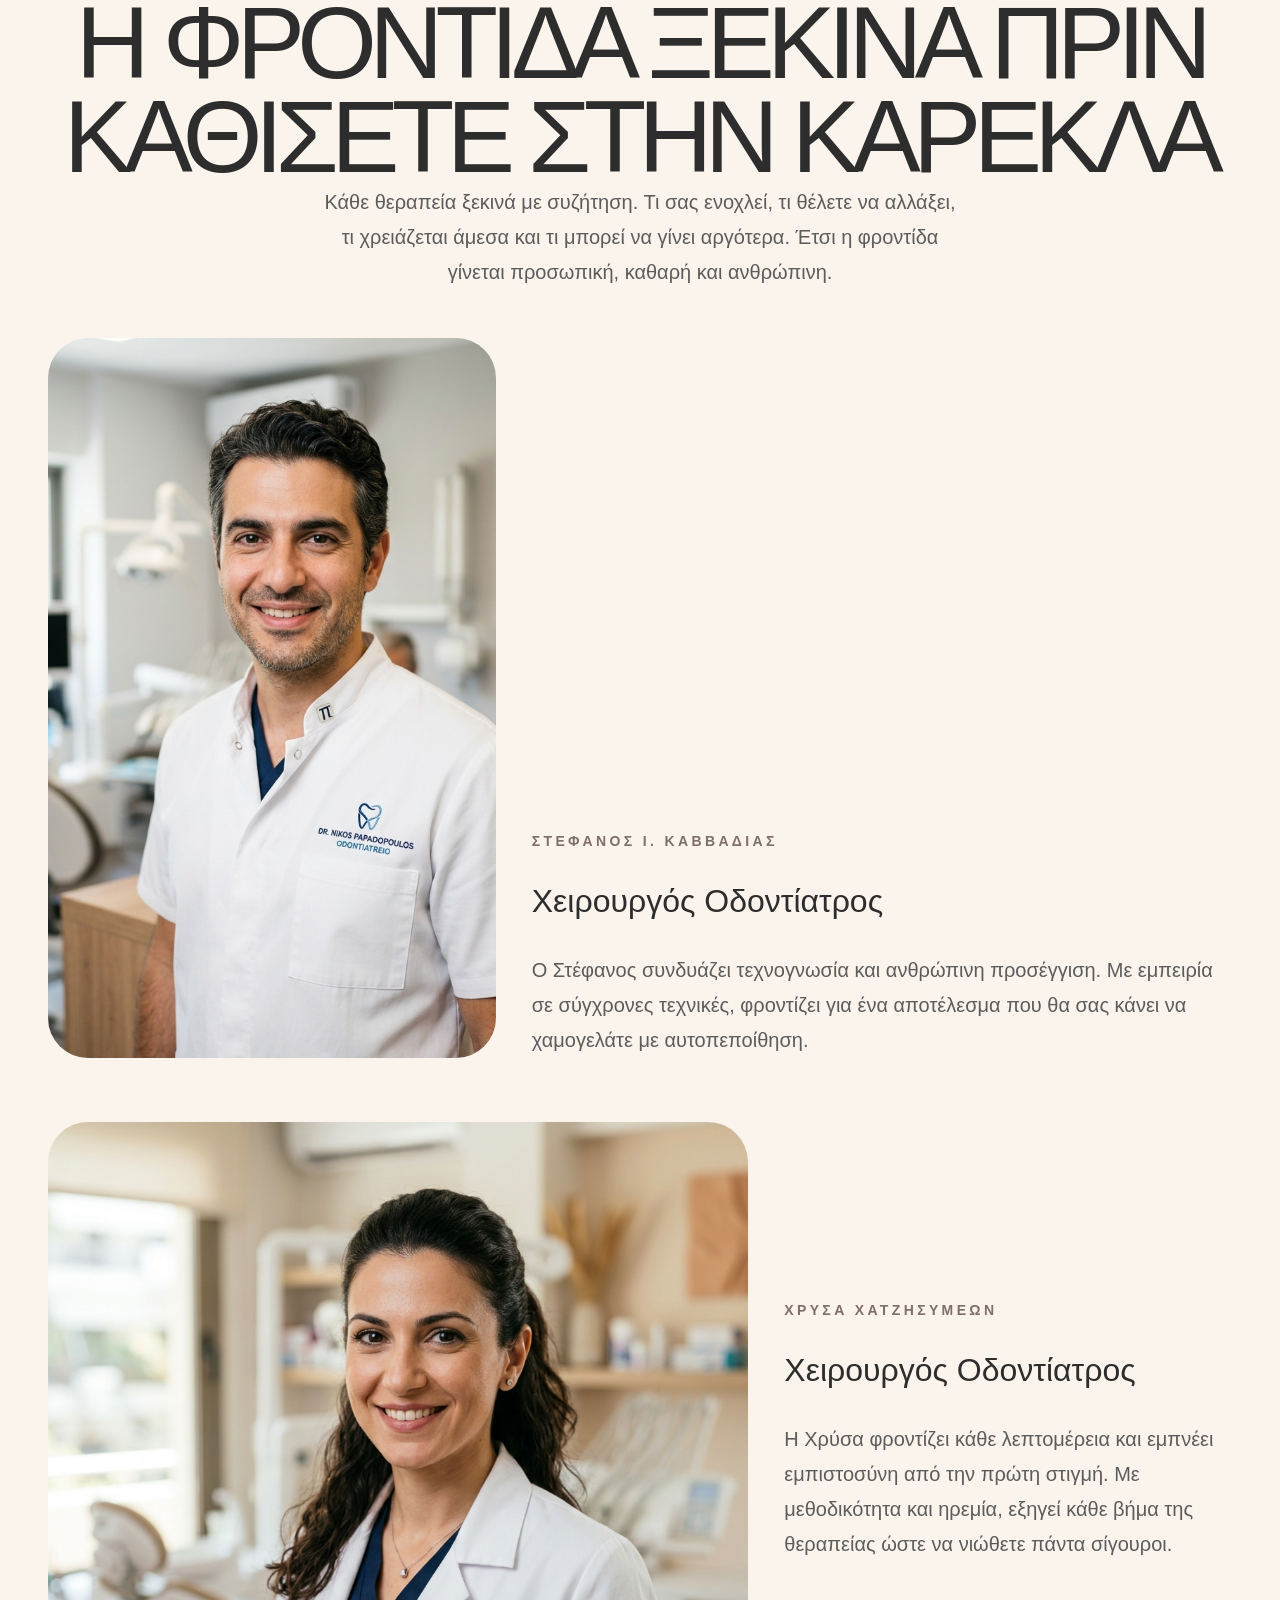
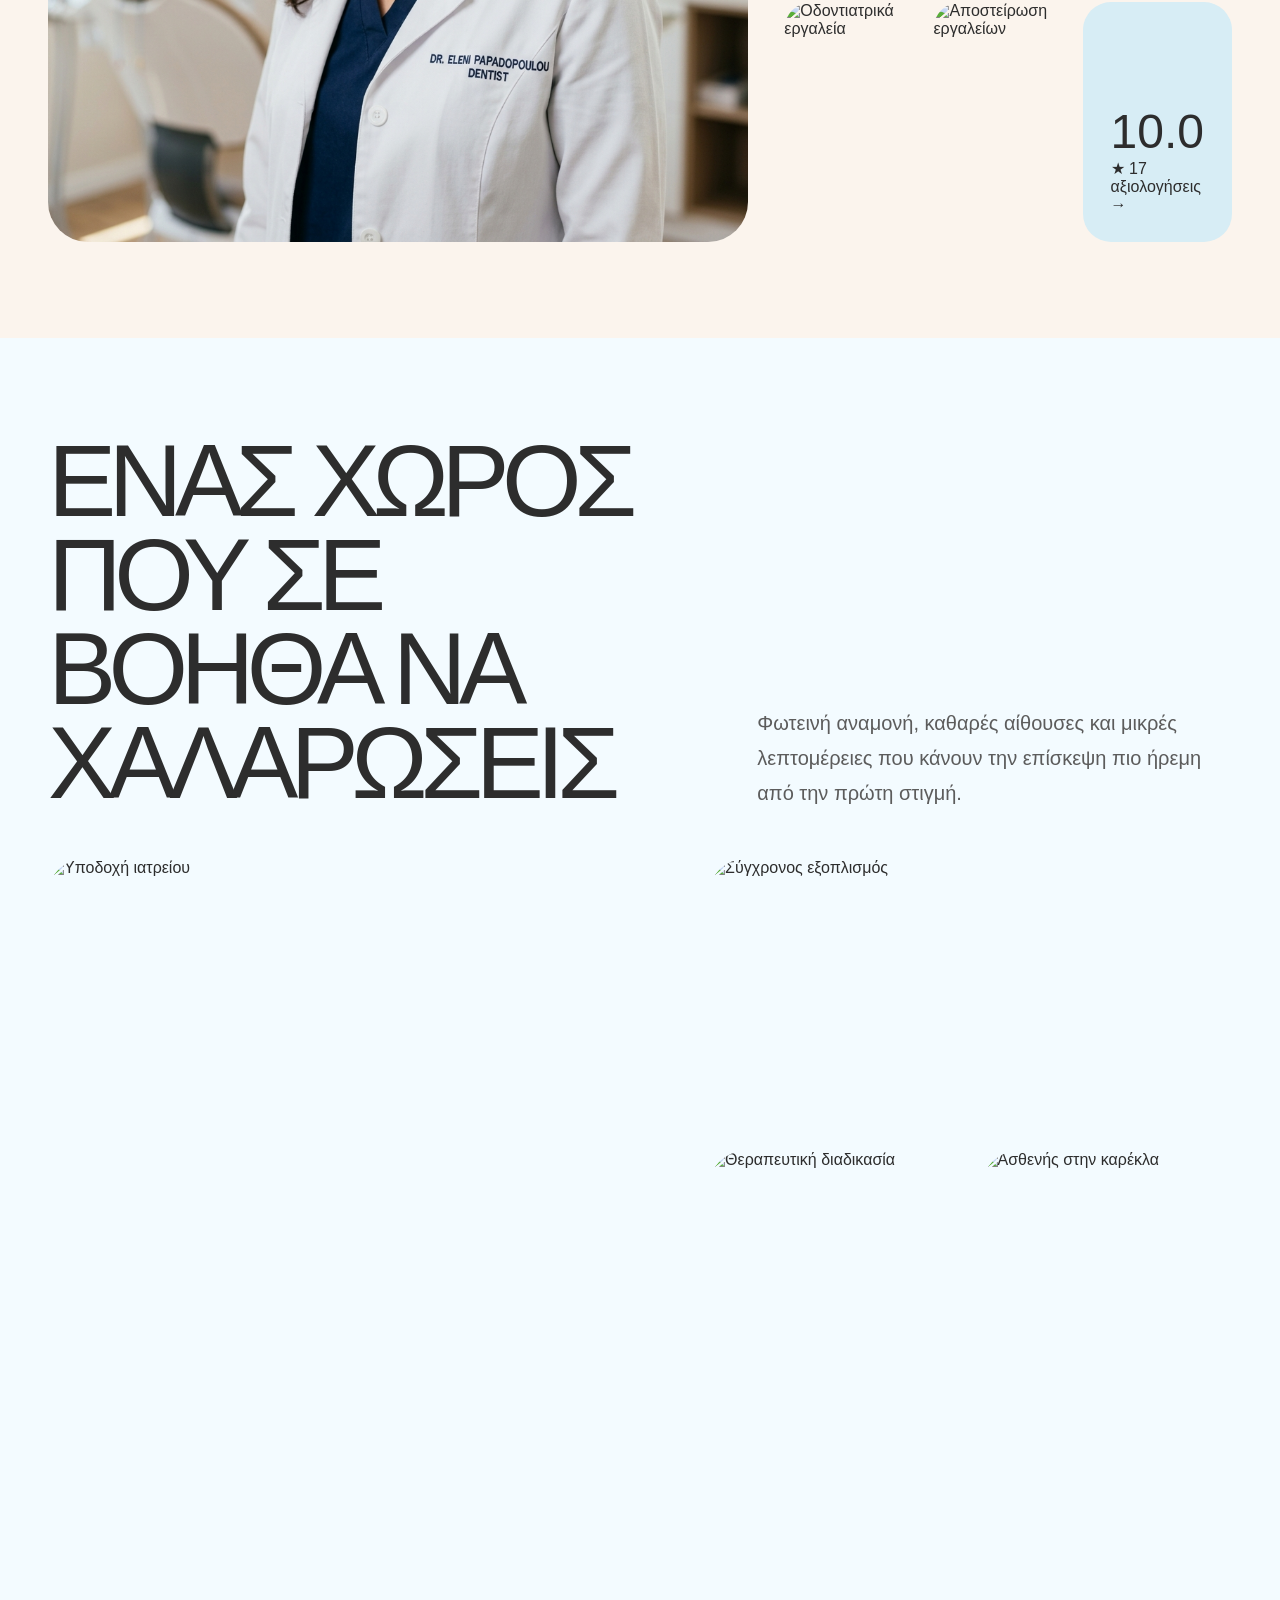
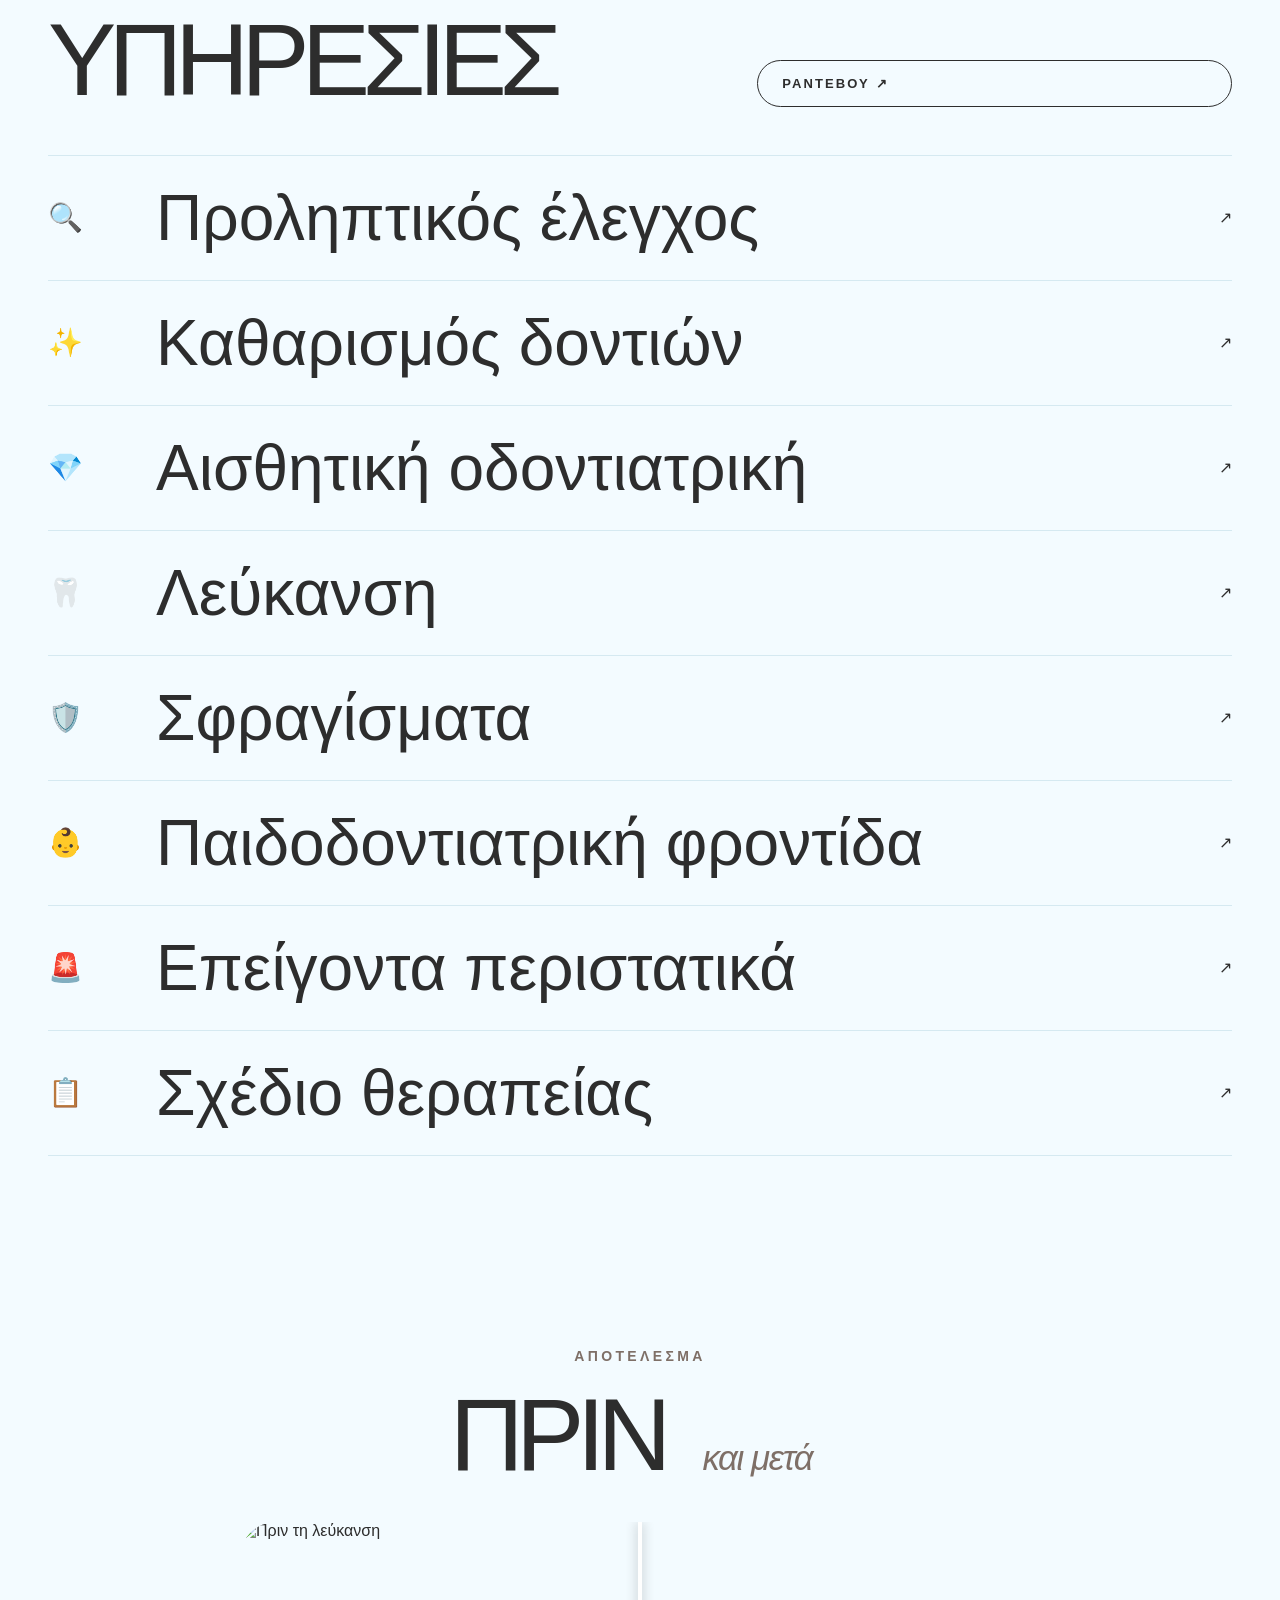
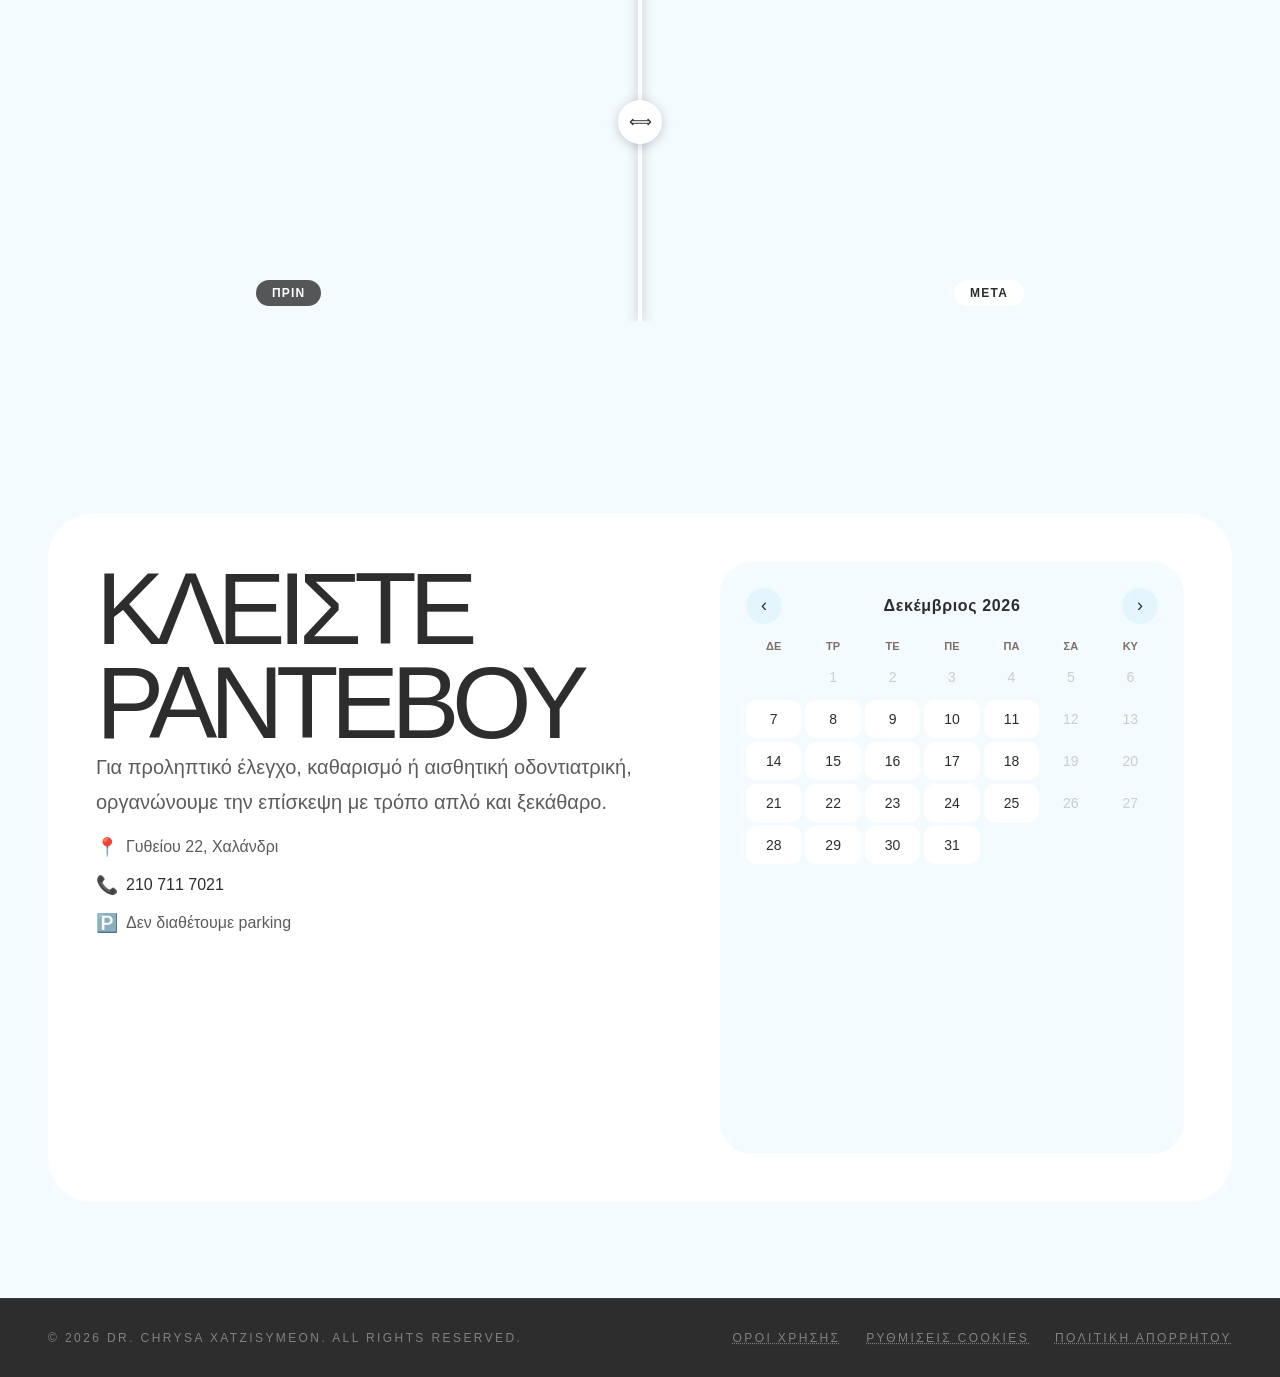
==== commit 93516dd9: "feat: swap doctor order (Stefanos first), new generated photos for both" ====
--- a/docs/index.html
+++ b/docs/index.html
@@ -500,25 +500,25 @@
         <p class="text" style="max-width:640px;margin:0 auto;">Κάθε θεραπεία ξεκινά με συζήτηση. Τι σας ενοχλεί, τι θέλετε να αλλάξει, τι χρειάζεται άμεσα και τι μπορεί να γίνει αργότερα. Έτσι η φροντίδα γίνεται προσωπική, καθαρή και ανθρώπινη.</p>
       </div>
 
+      <!-- Dr. Στέφανος Ι. Καββαδίας -->
+      <div class="wrap doctor-grid" style="margin-bottom:64px;">
+        <img class="doctor-photo" src="public/stefanos-doctor.png" alt="Στέφανος Ι. Καββαδίας" />
+        <div>
+          <p class="eyebrow">Στέφανος Ι. Καββαδίας</p>
+          <h3 style="font-size:clamp(22px,3vw,32px);font-weight:300;line-height:1.3;margin-bottom:16px;">Χειρουργός Οδοντίατρος</h3>
+          <p class="text">Ο Στέφανος συνδυάζει τεχνογνωσία και ανθρώπινη προσέγγιση. Με εμπειρία σε σύγχρονες τεχνικές, φροντίζει για ένα αποτέλεσμα που θα σας κάνει να χαμογελάτε με αυτοπεποίθηση.</p>
+        </div>
+      </div>
+
       <!-- Dr. Χρύσα Χατζησυμεών -->
-      <div class="wrap doctor-grid" style="margin-bottom:64px;">
-        <img class="doctor-photo" src="public/chrysa-doctor.webp" alt="Χρύσα Χατζησυμεών" />
-        <div>
+      <div class="wrap doctor-grid" style="direction:rtl;">
+        <div style="direction:ltr;">
           <p class="eyebrow">Χρύσα Χατζησυμεών</p>
           <h3 style="font-size:clamp(22px,3vw,32px);font-weight:300;line-height:1.3;margin-bottom:16px;">Χειρουργός Οδοντίατρος</h3>
           <p class="text">Η Χρύσα φροντίζει κάθε λεπτομέρεια και εμπνέει εμπιστοσύνη από την πρώτη στιγμή. Με μεθοδικότητα και ηρεμία, εξηγεί κάθε βήμα της θεραπείας ώστε να νιώθετε πάντα σίγουροι.</p>
           <div class="doctor-shots"><img src="public/dental-tools.webp" alt="Οδοντιατρικά εργαλεία" /><img src="public/clinic-sterilization.webp" alt="Αποστείρωση εργαλείων" /><div class="rating" onclick="openReviews()" title="Δείτε αξιολογήσεις"><strong id="ratingNum">10.0</strong><span>★ <span id="reviewNum">17</span> αξιολογήσεις →</span></div></div>
         </div>
-      </div>
-
-      <!-- Dr. Στέφανος Ι. Καββαδίας -->
-      <div class="wrap doctor-grid" style="direction:rtl;">
-        <div style="direction:ltr;">
-          <p class="eyebrow">Στέφανος Ι. Καββαδίας</p>
-          <h3 style="font-size:clamp(22px,3vw,32px);font-weight:300;line-height:1.3;margin-bottom:16px;">Χειρουργός Οδοντίατρος</h3>
-          <p class="text">Ο Στέφανος συνδυάζει τεχνογνωσία και ανθρώπινη προσέγγιση. Με εμπειρία σε σύγχρονες τεχνικές, φροντίζει για ένα αποτέλεσμα που θα σας κάνει να χαμογελάτε με αυτοπεποίθηση.</p>
-        </div>
-        <img class="doctor-photo" src="public/clinic-treatment.webp" alt="Στέφανος Ι. Καββαδίας" style="direction:ltr;" />
+        <img class="doctor-photo" src="public/chrysa-doctor-new.png" alt="Χρύσα Χατζησυμεών" style="direction:ltr;" />
       </div>
     </section>
 
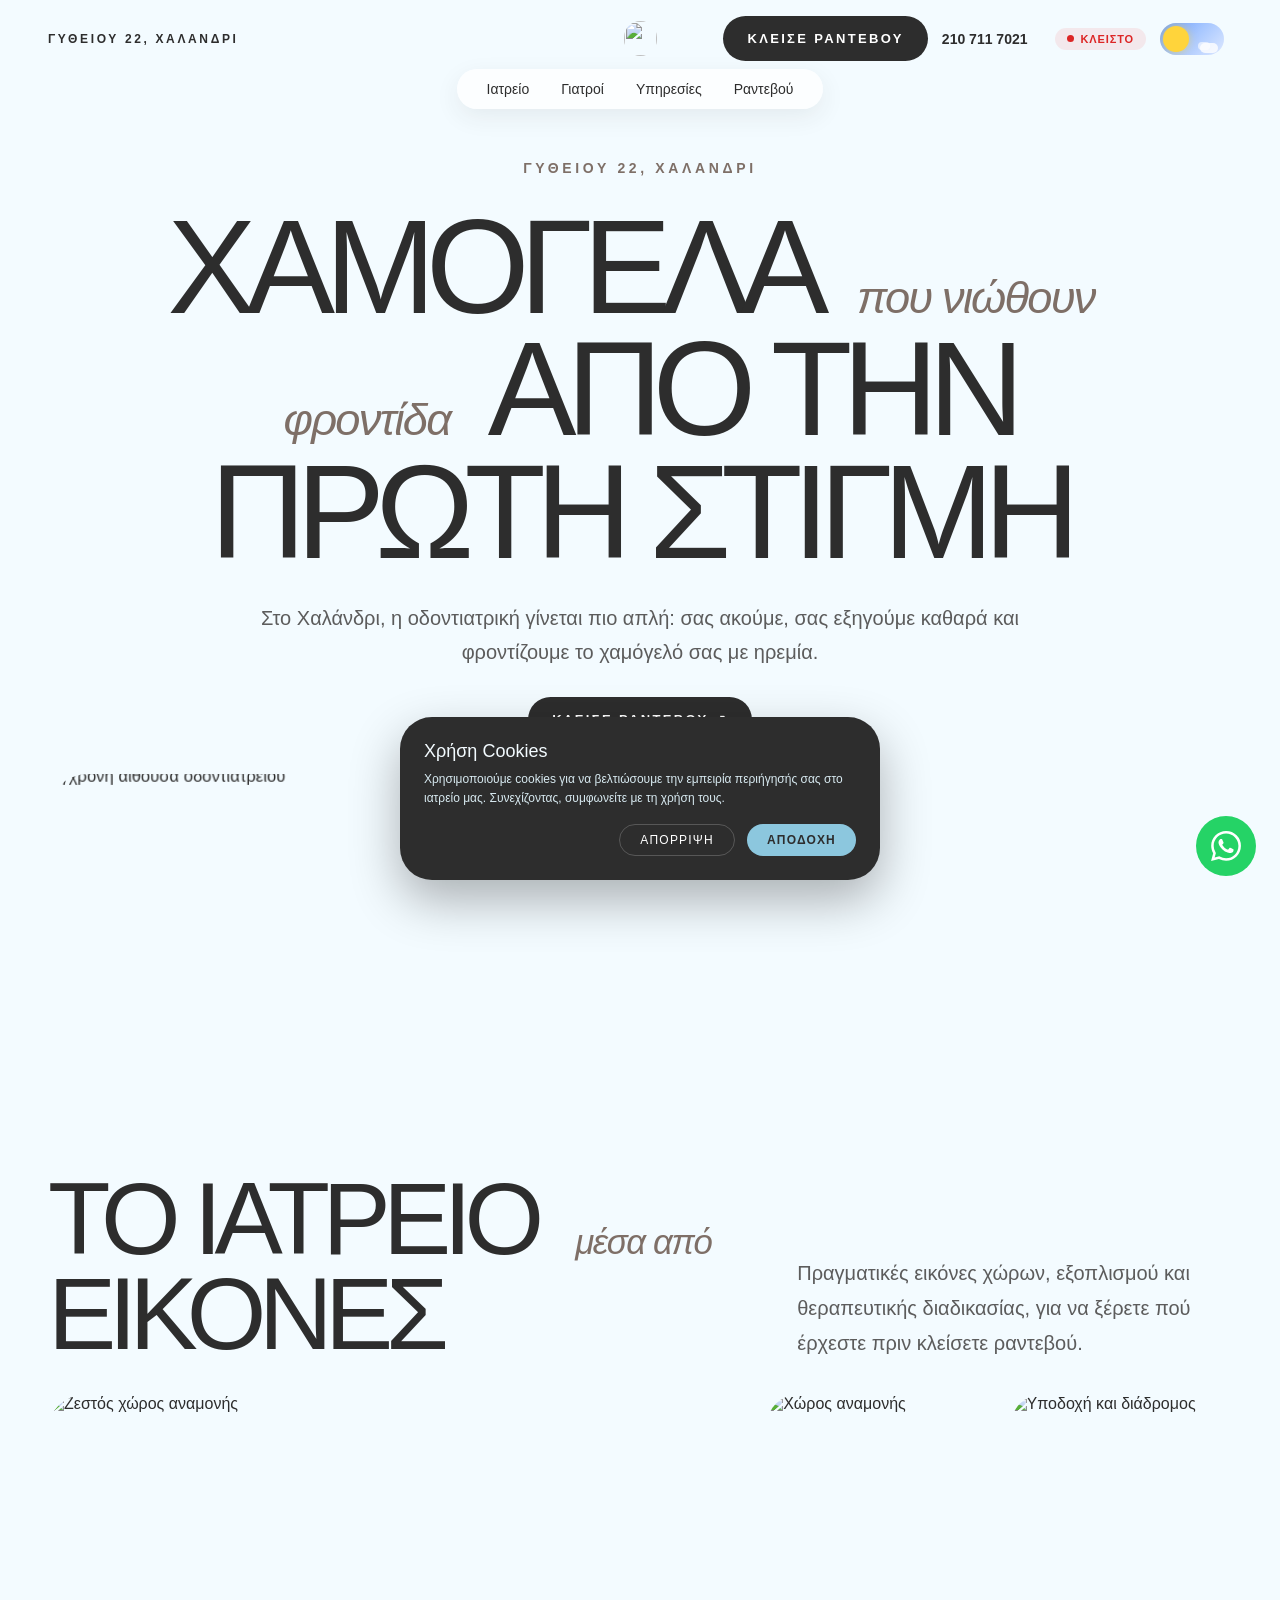
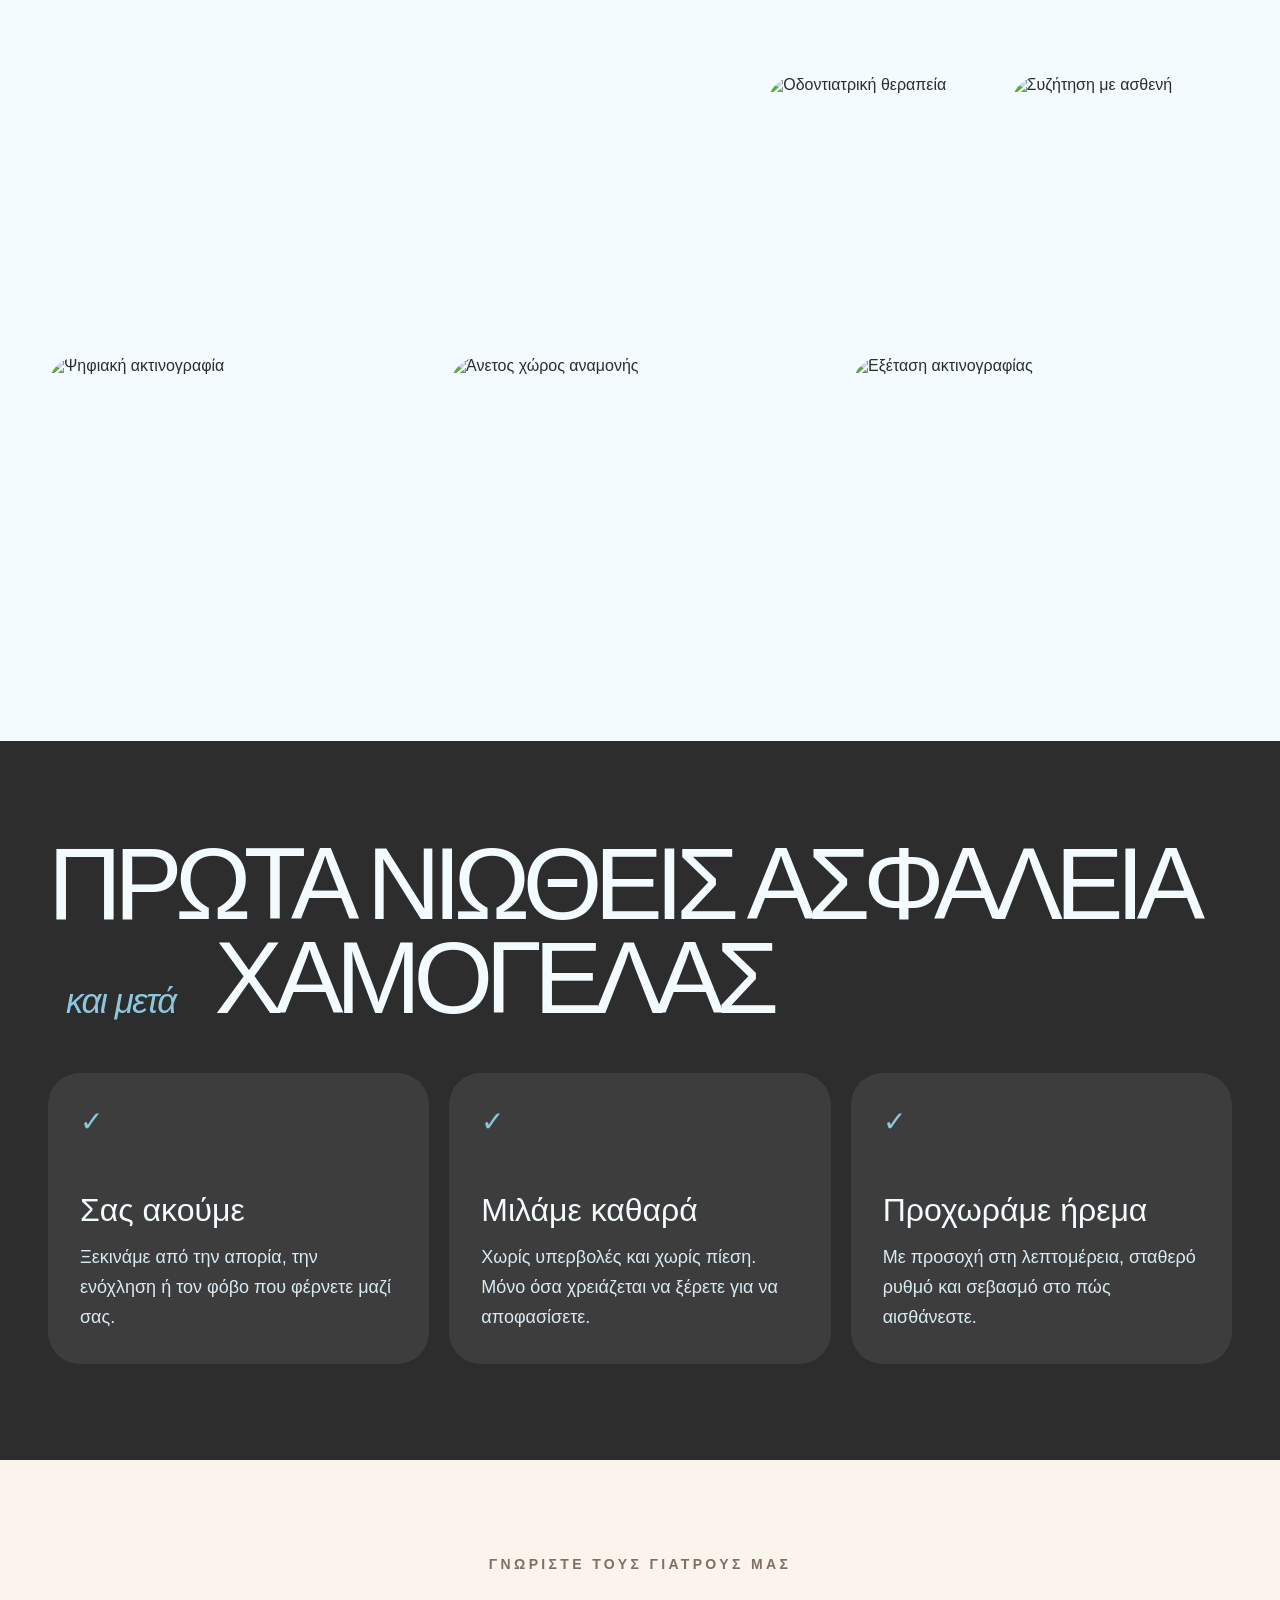
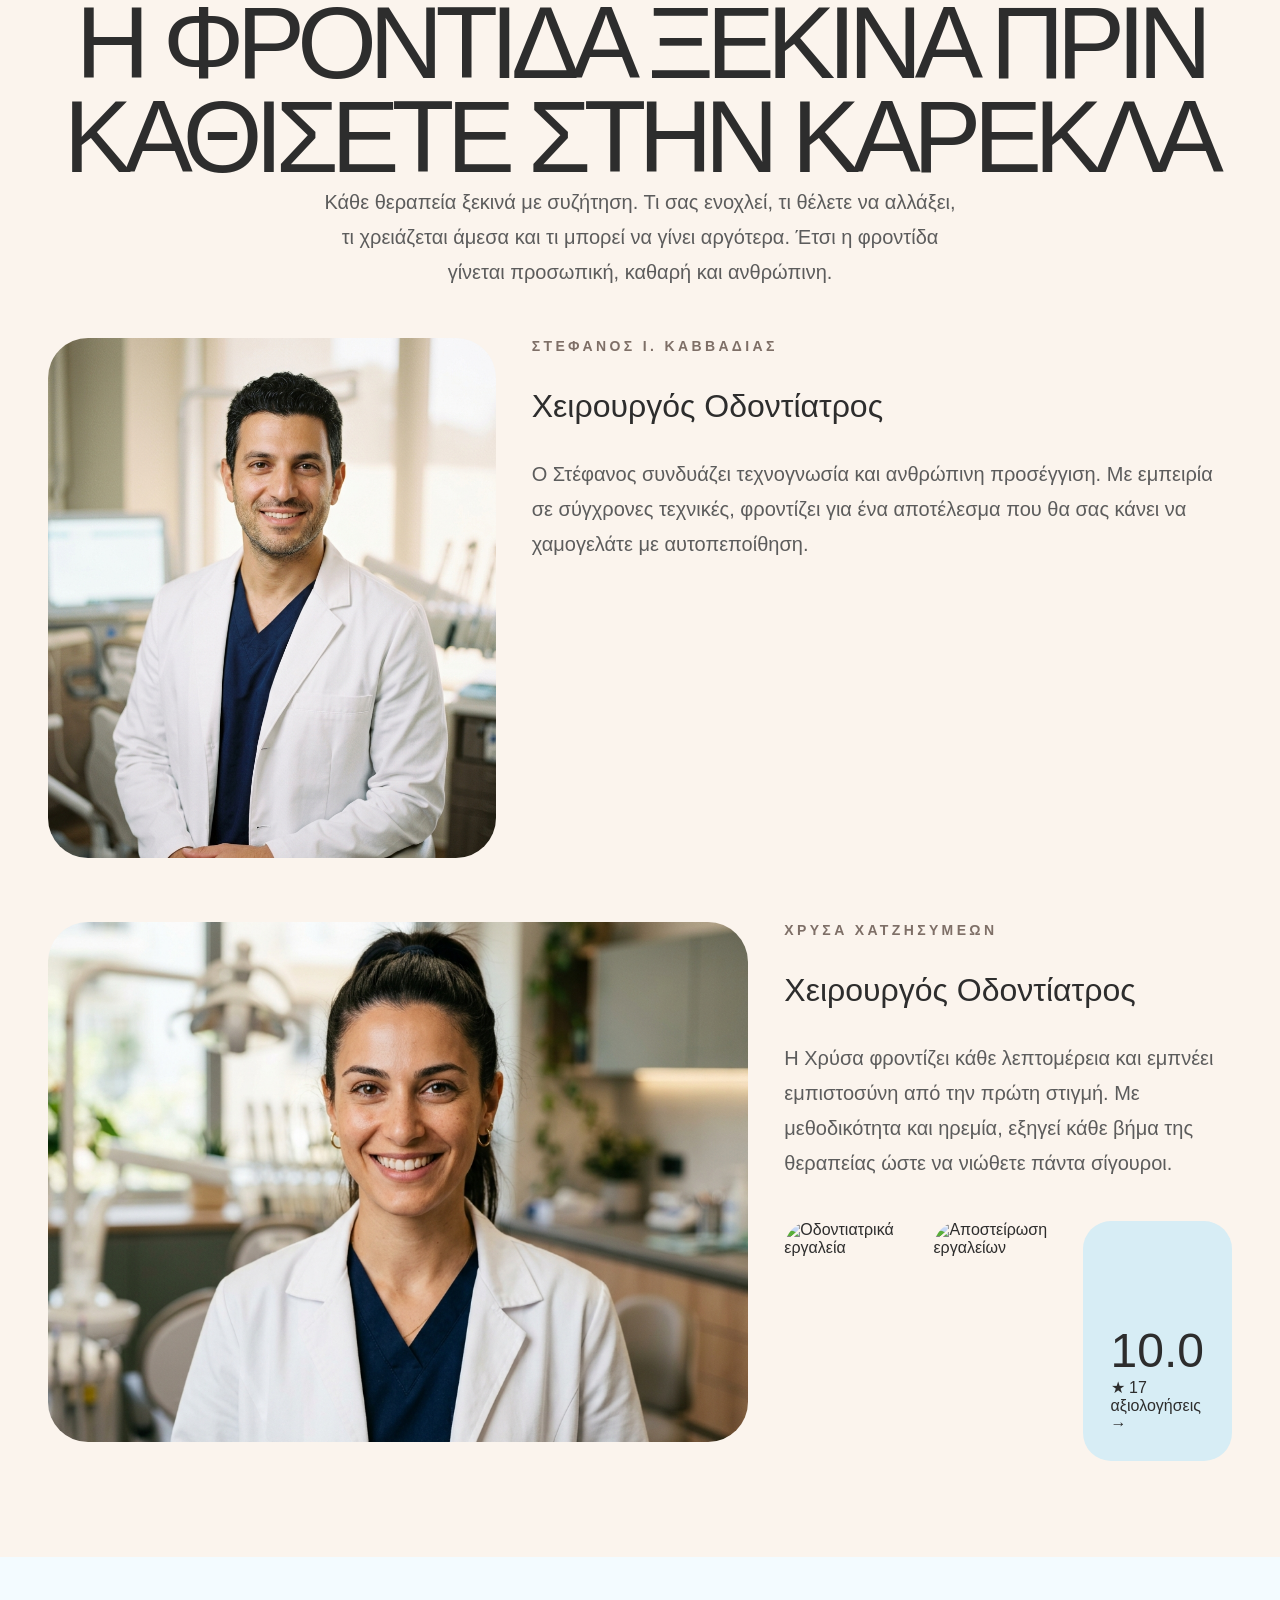
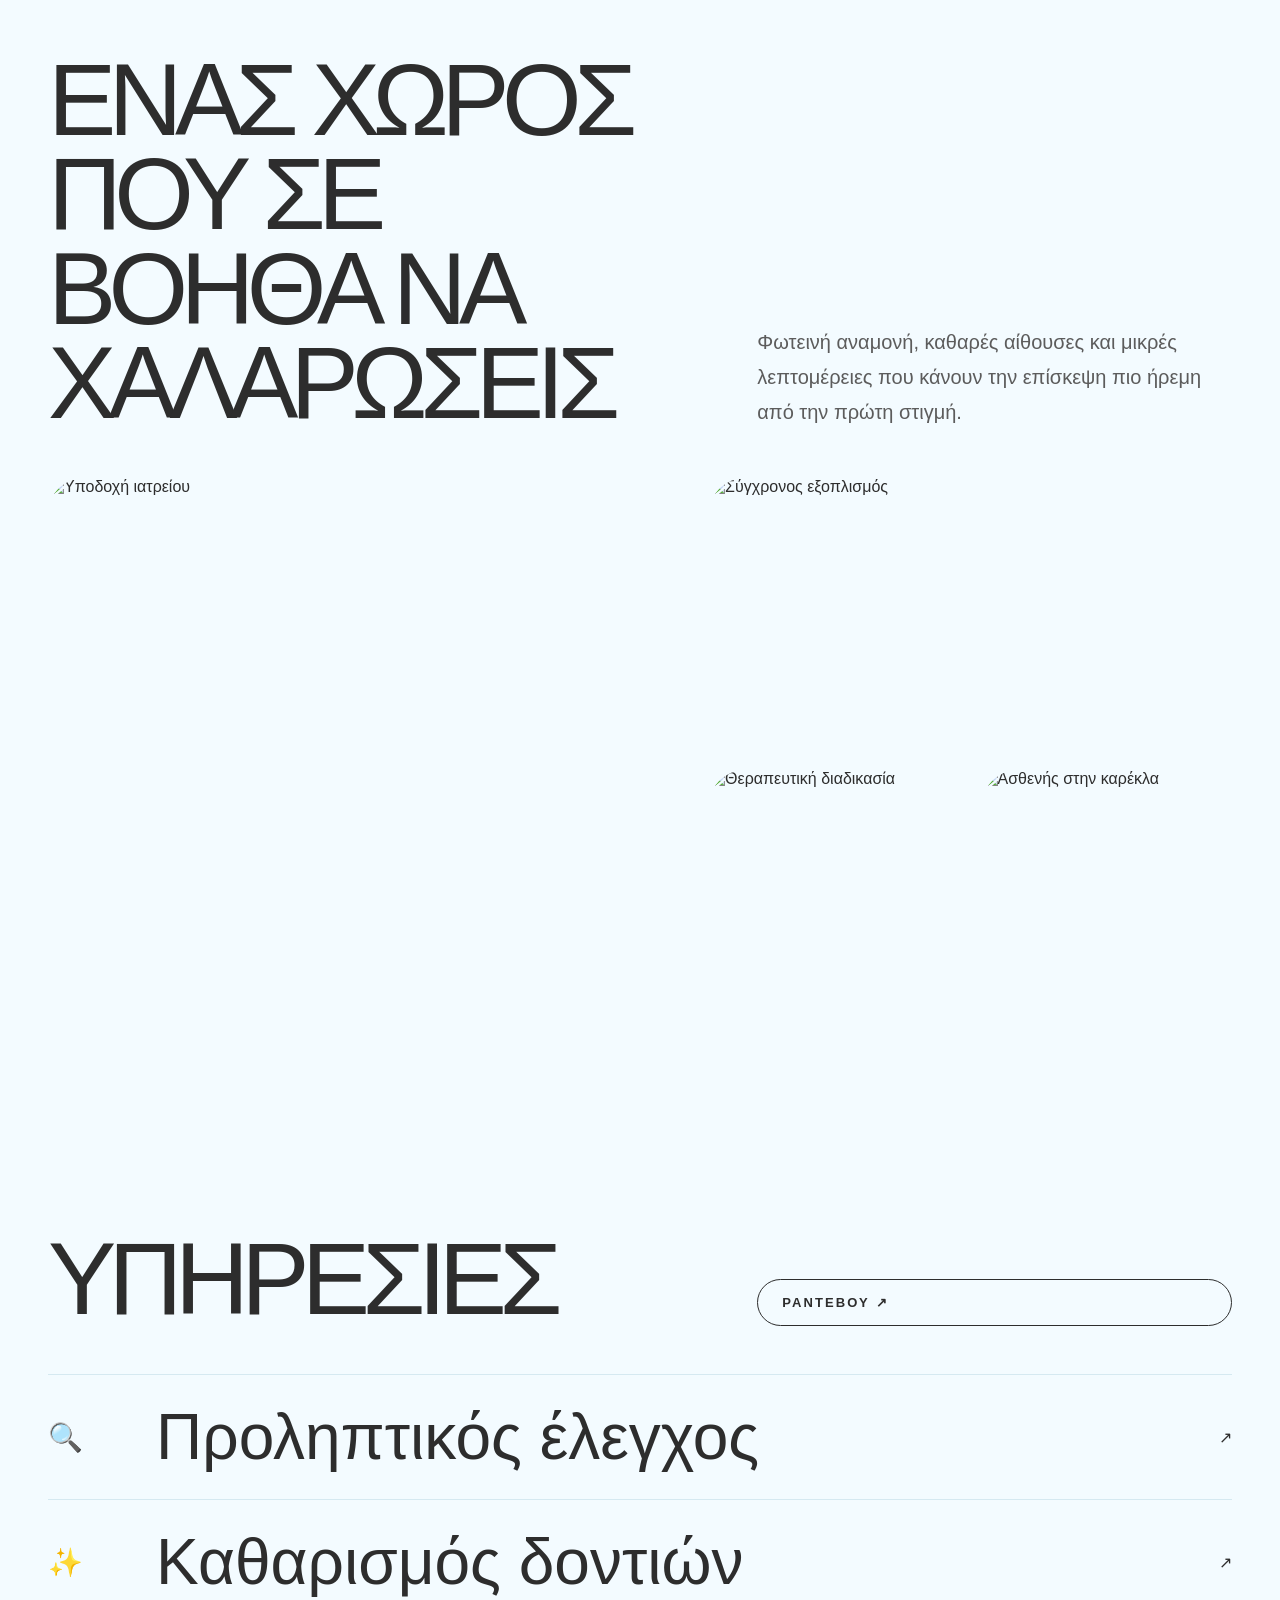
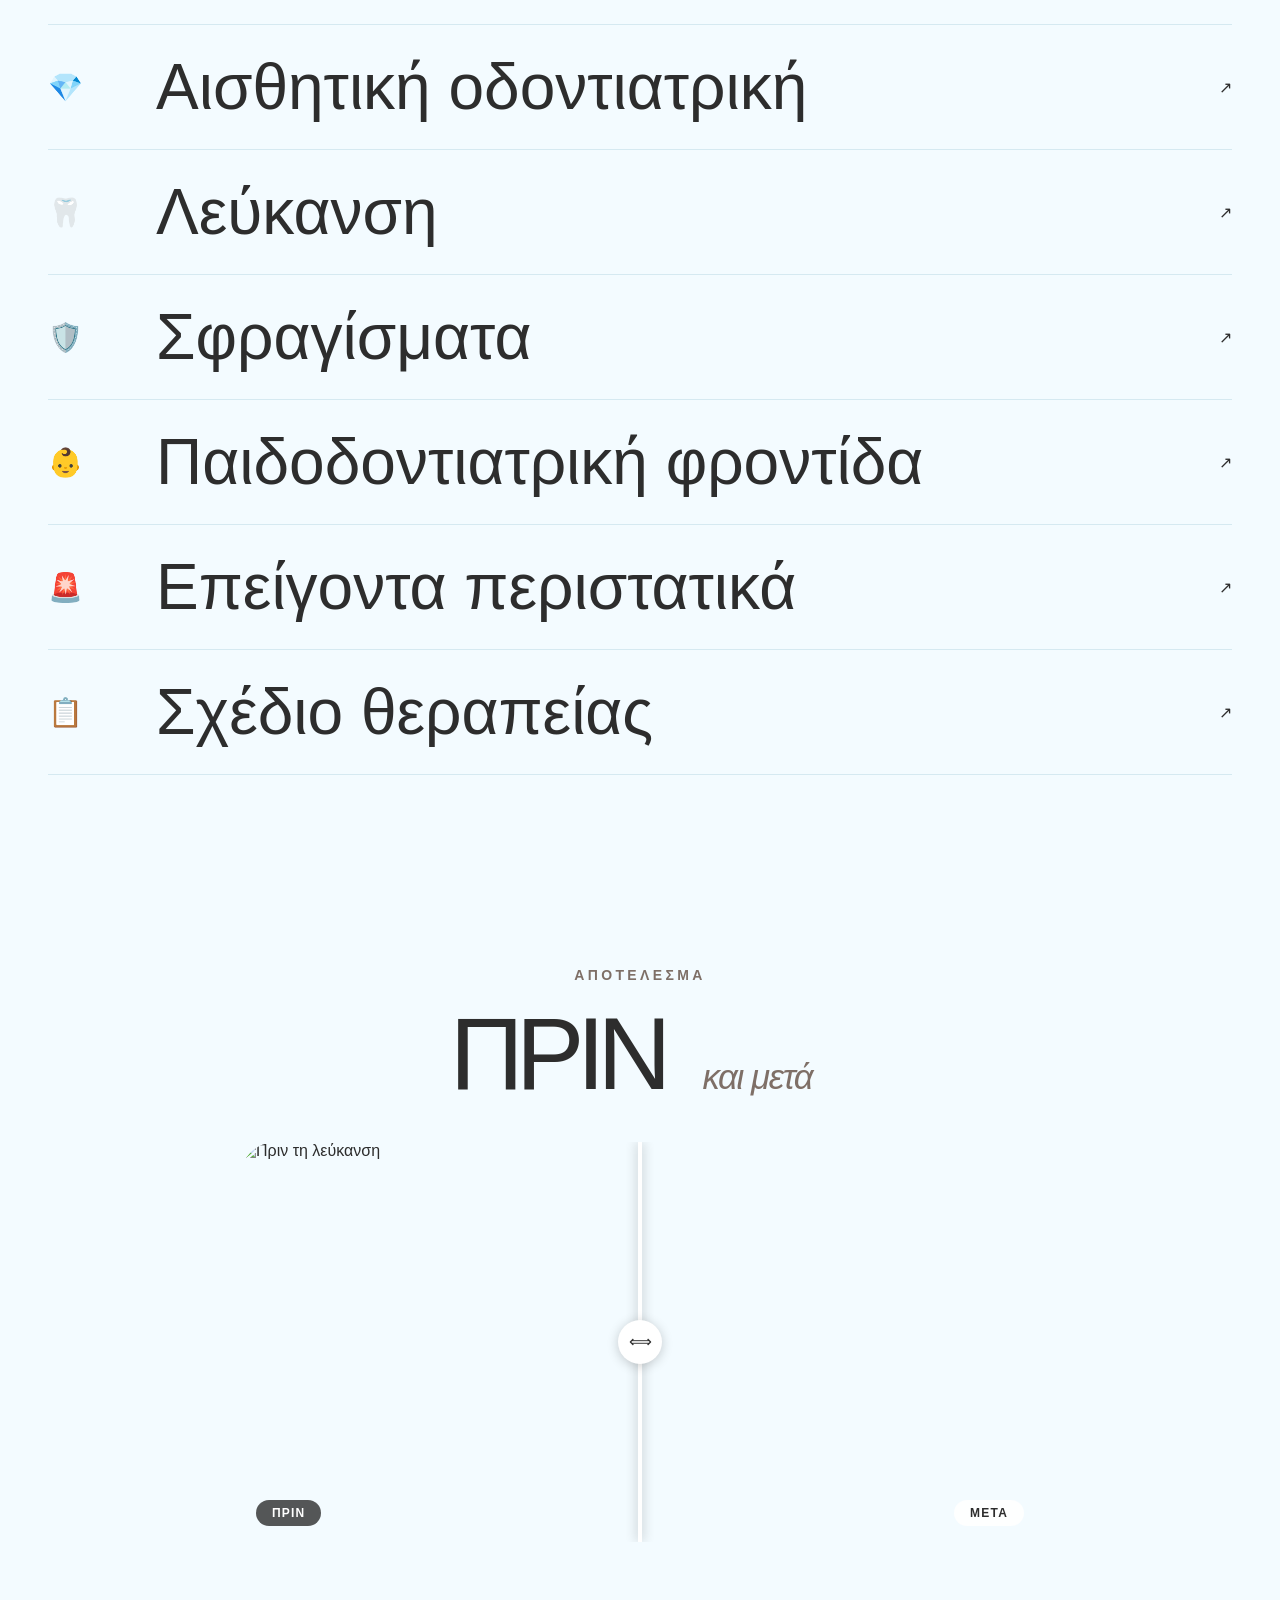
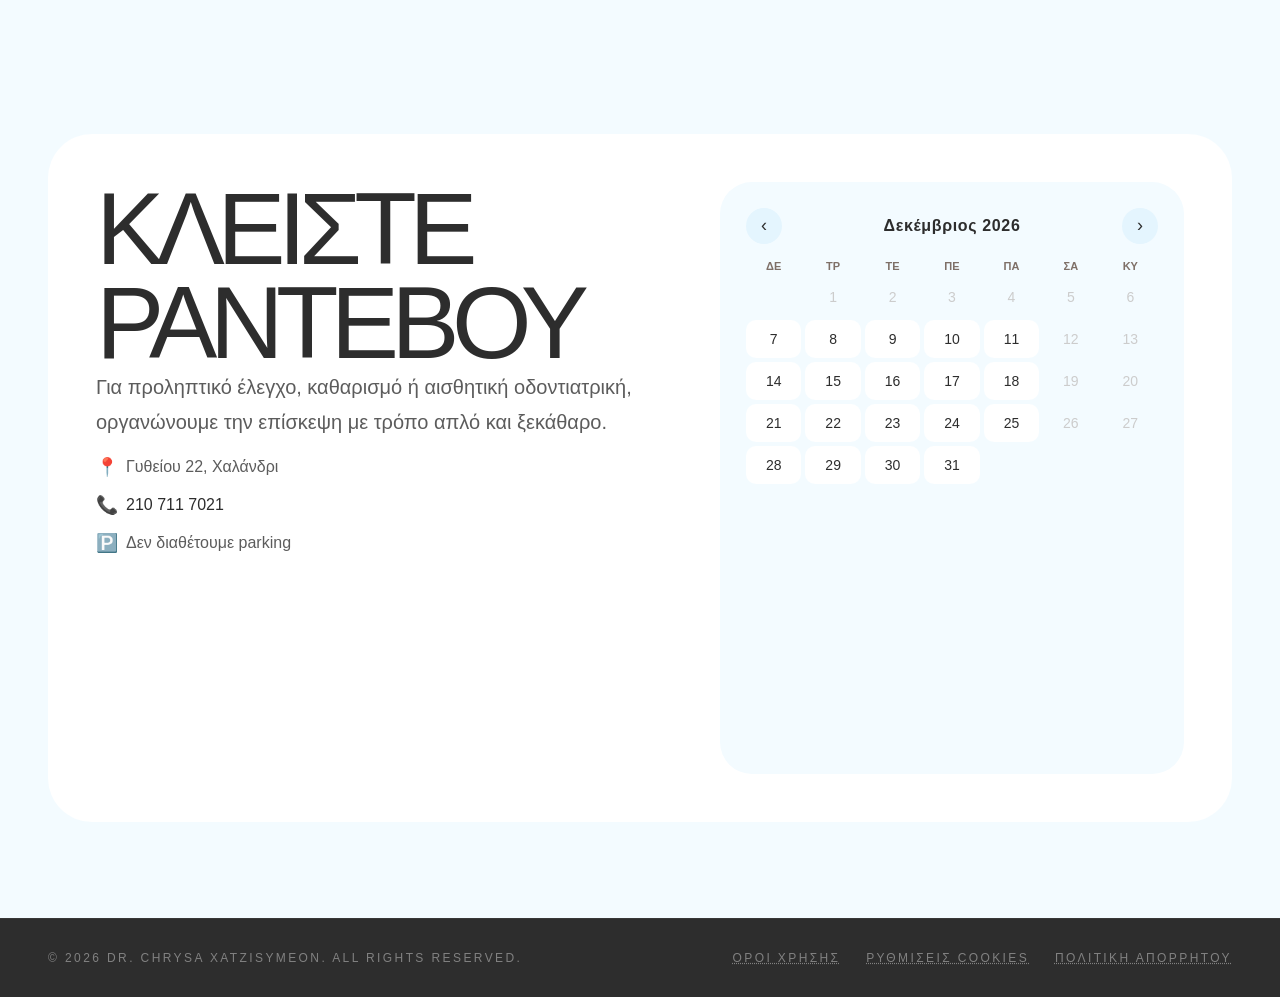
==== commit ac83c686: "fix: equal doctor photo heights 520px, align-items start" ====
--- a/docs/index.html
+++ b/docs/index.html
@@ -255,8 +255,8 @@
       .two { display: grid; grid-template-columns: 1fr 1fr; gap: 22px; }
       .medium-img { height: 270px; overflow: hidden; }
       .doctor { background: var(--doctor-bg); transition: background .4s; }
-      .doctor-grid { display: grid; grid-template-columns: .78fr 1.22fr; gap: 36px; align-items: end; }
-      .doctor-photo { width: 100%; height: 720px; object-fit: cover; object-position: 50% 20%; border-radius: 40px; }
+      .doctor-grid { display: grid; grid-template-columns: .78fr 1.22fr; gap: 36px; align-items: start; }
+      .doctor-photo { width: 100%; height: 520px; object-fit: cover; object-position: 50% 20%; border-radius: 40px; }
       .eyebrow { margin: 0 0 24px; color: #7e6f67; font-size: 14px; font-weight: 700; letter-spacing: .24em; text-transform: uppercase; }
       .doctor p.text { max-width: 780px; margin-top: 30px; }
       .doctor-shots { display: grid; grid-template-columns: 1fr 1fr .9fr; gap: 20px; margin-top: 40px; }
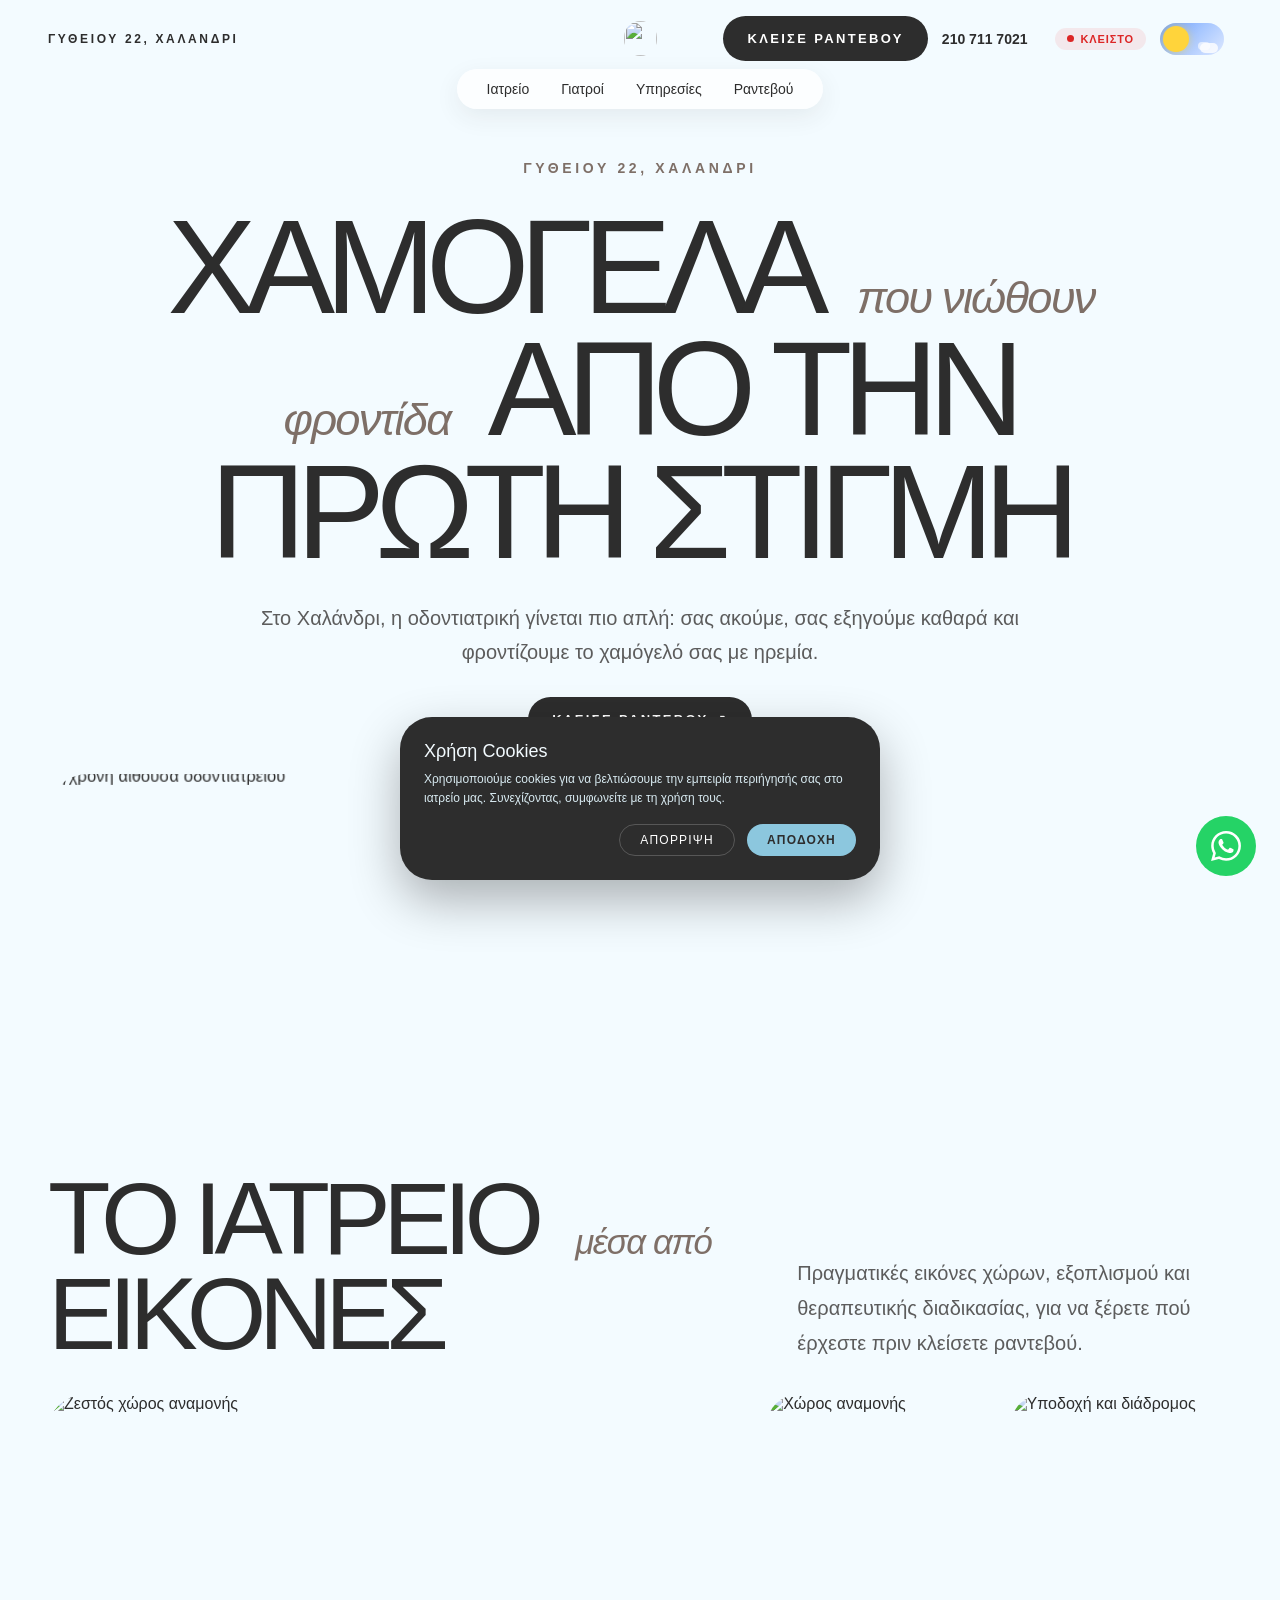
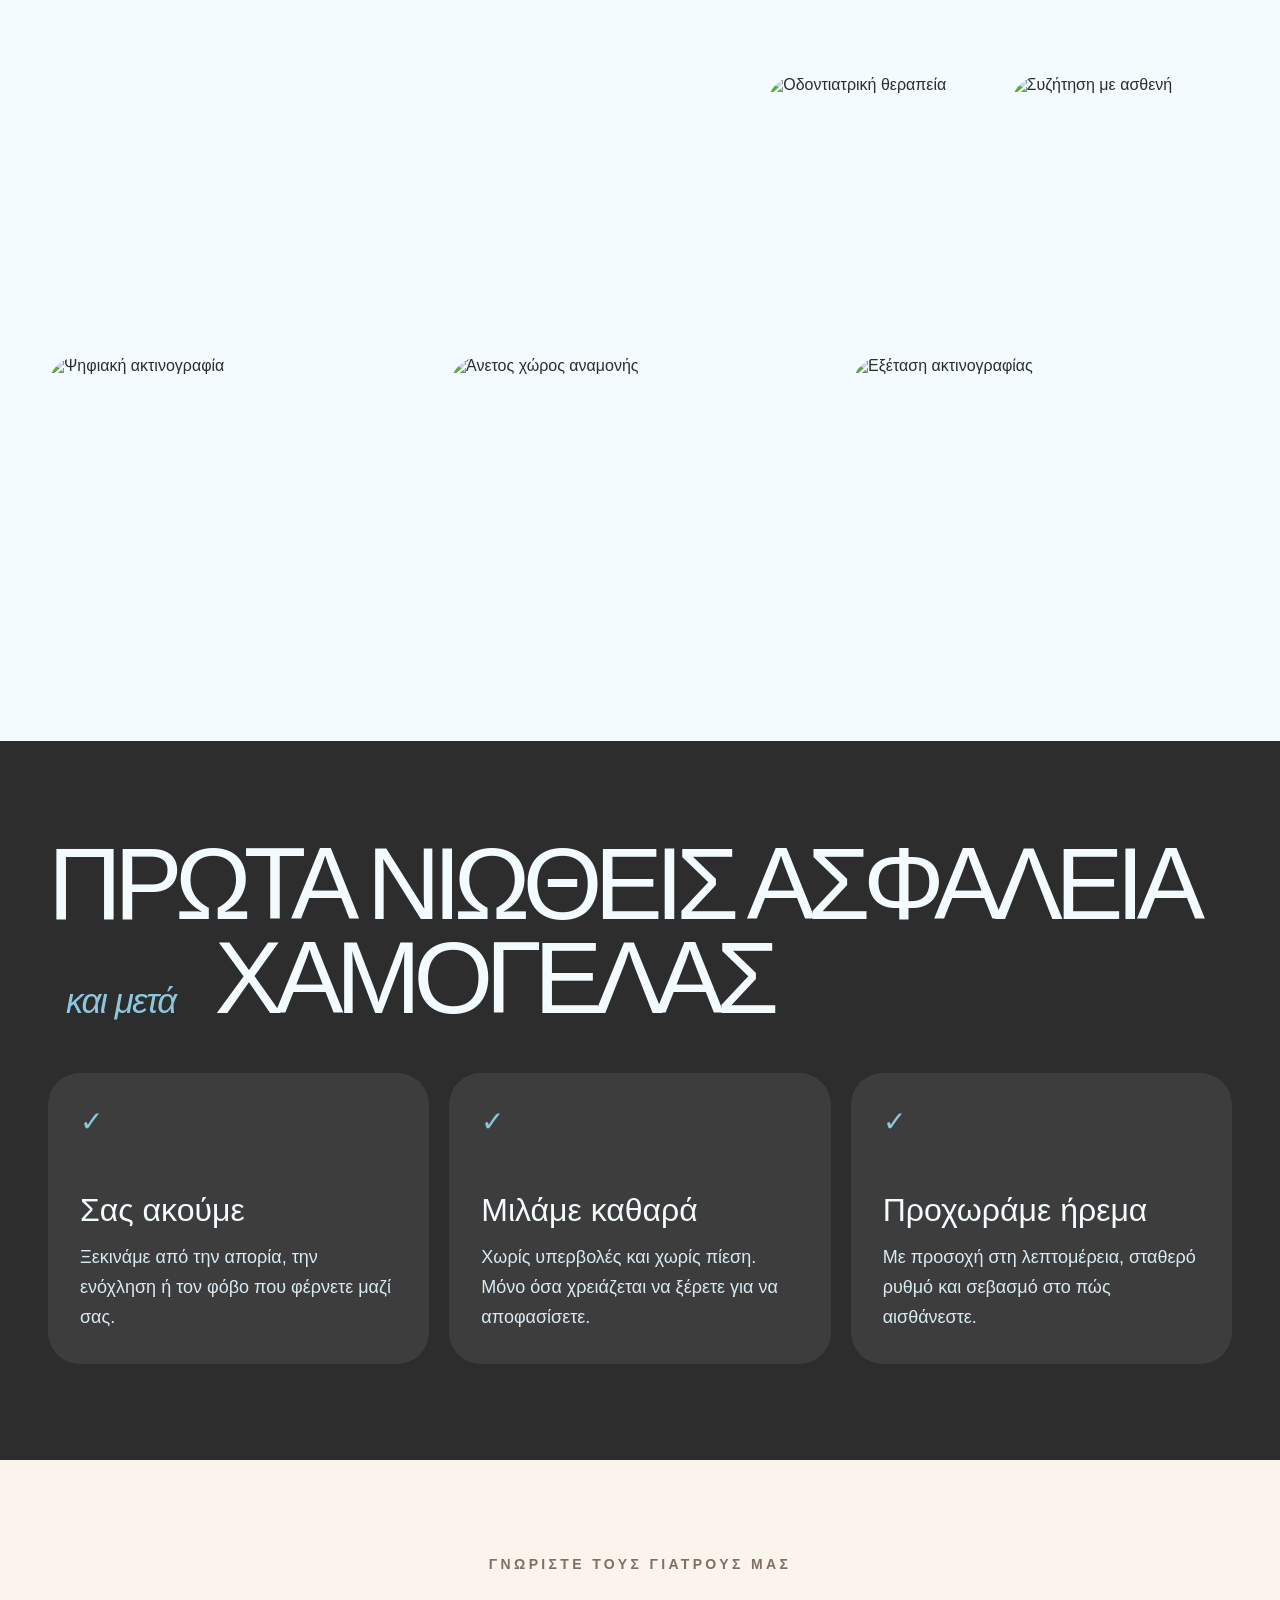
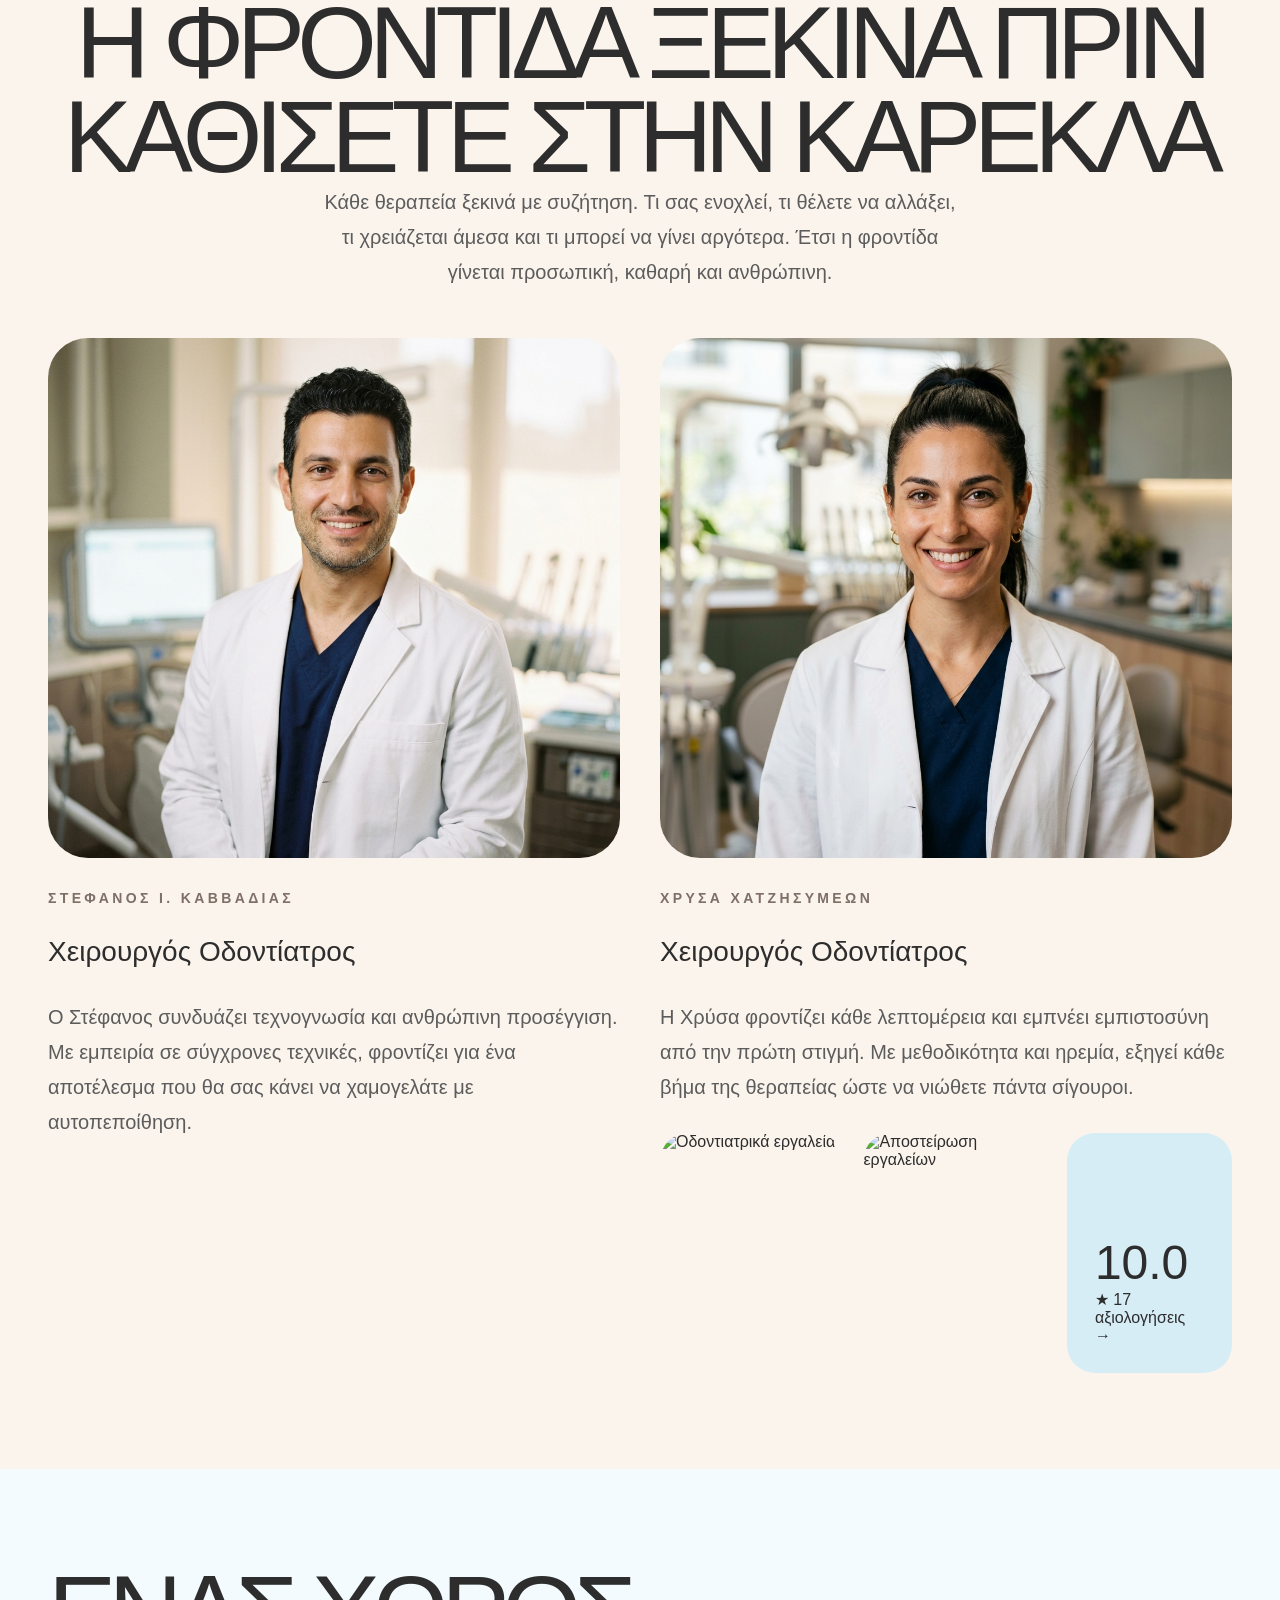
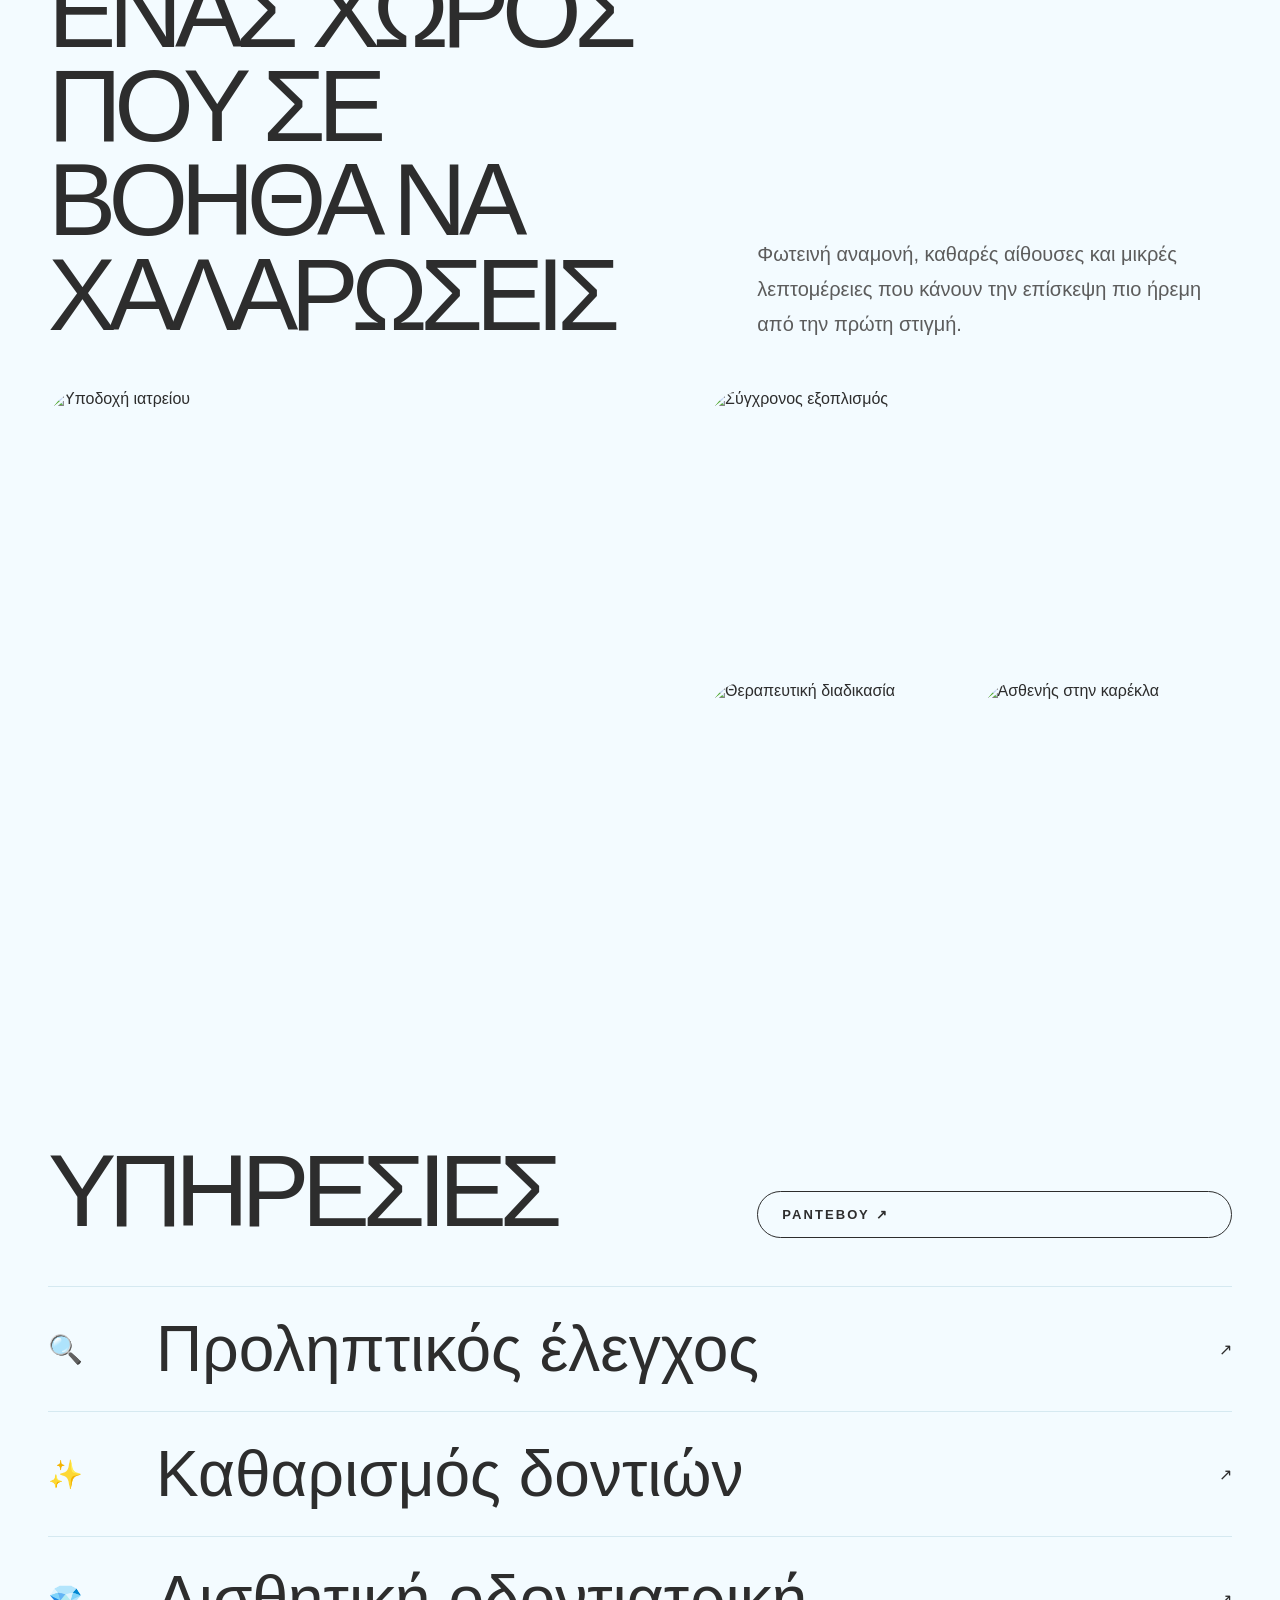
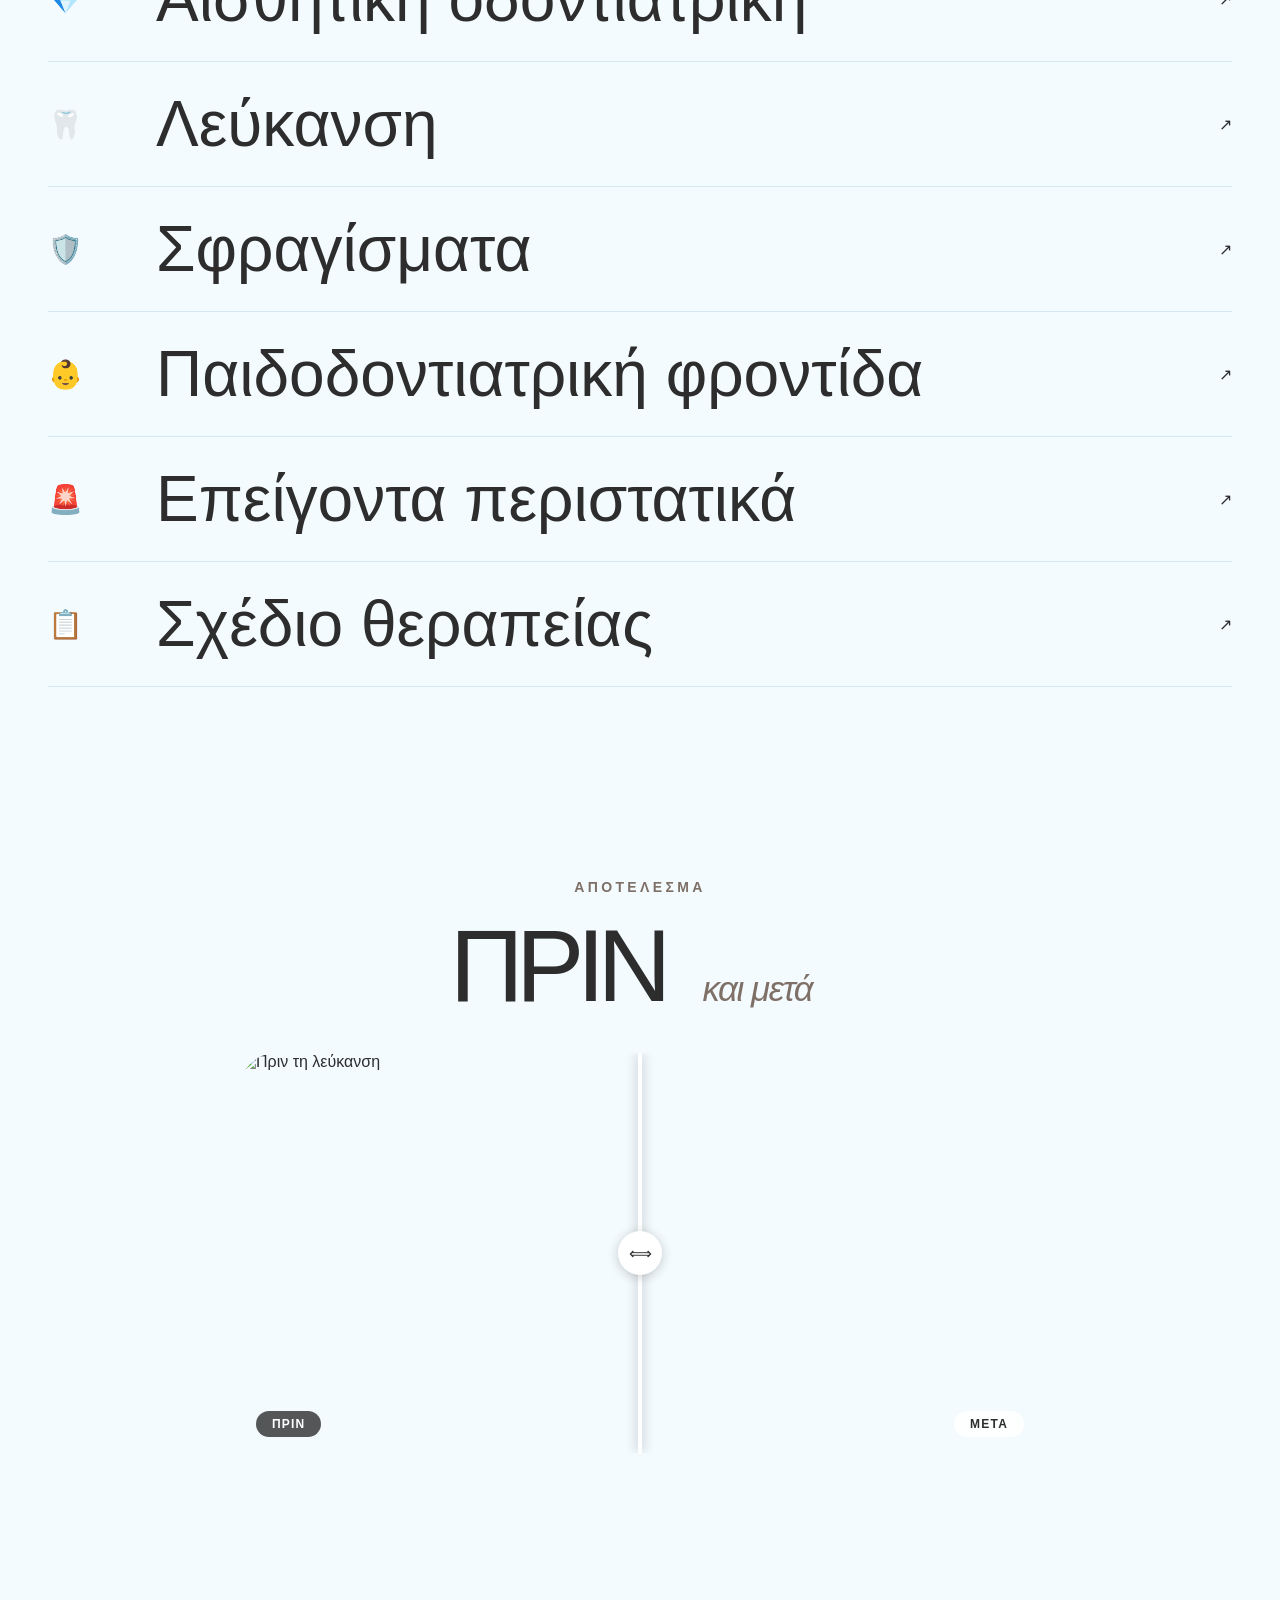
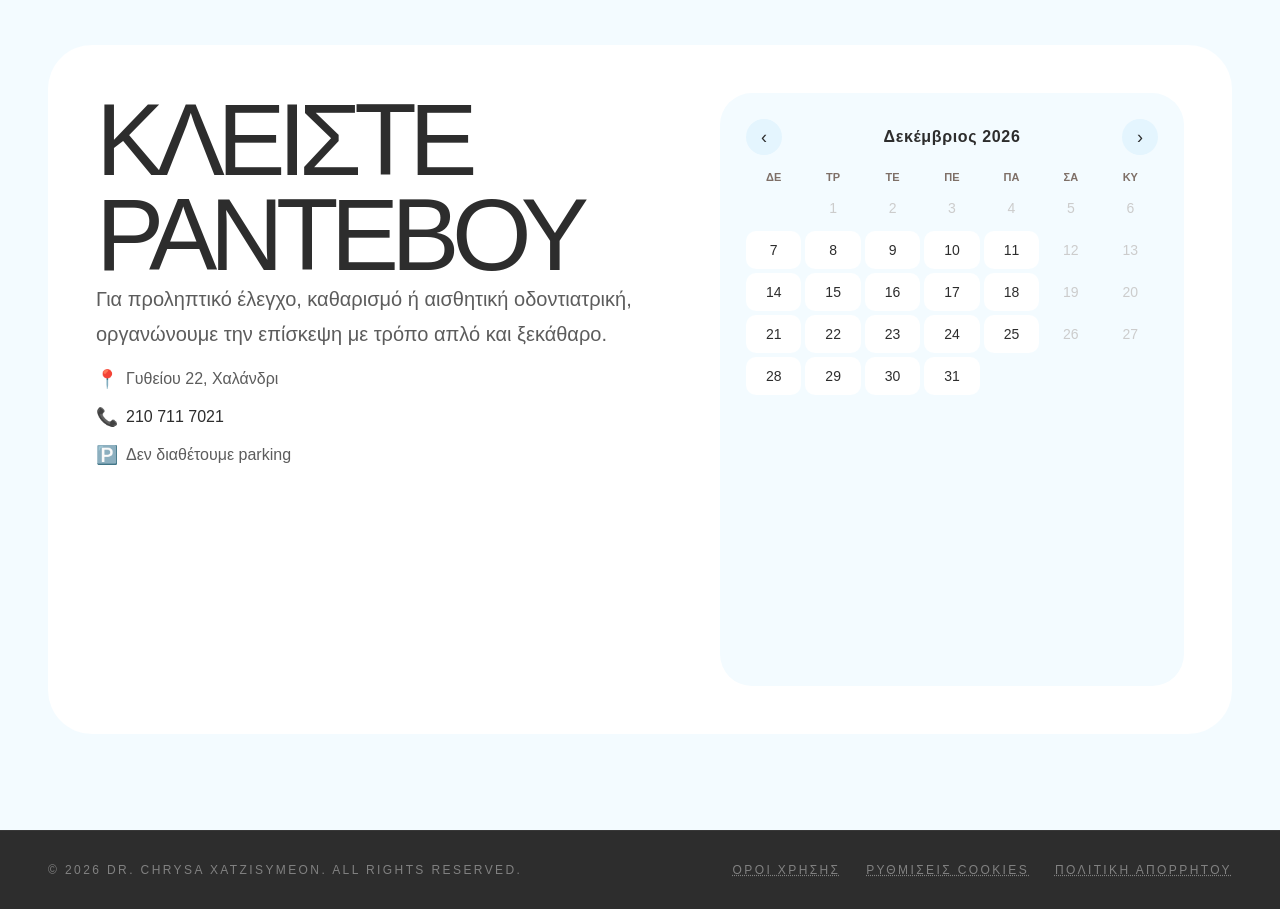
==== commit bda39b8b: "fix: doctors side by side, equal photo heights, stacks on mobile" ====
--- a/docs/index.html
+++ b/docs/index.html
@@ -256,7 +256,10 @@
       .medium-img { height: 270px; overflow: hidden; }
       .doctor { background: var(--doctor-bg); transition: background .4s; }
       .doctor-grid { display: grid; grid-template-columns: .78fr 1.22fr; gap: 36px; align-items: start; }
-      .doctor-photo { width: 100%; height: 520px; object-fit: cover; object-position: 50% 20%; border-radius: 40px; }
+      .doctor-grid-reverse { grid-template-columns: 1.22fr .78fr; }
+      .doctor-grid-reverse .doctor-photo { order: 2; }
+      .doctor-grid-reverse > div { order: 1; }
+      .doctor-photo { width: 100%; height: 520px; object-fit: cover; object-position: 50% 15%; border-radius: 40px; }
       .eyebrow { margin: 0 0 24px; color: #7e6f67; font-size: 14px; font-weight: 700; letter-spacing: .24em; text-transform: uppercase; }
       .doctor p.text { max-width: 780px; margin-top: 30px; }
       .doctor-shots { display: grid; grid-template-columns: 1fr 1fr .9fr; gap: 20px; margin-top: 40px; }
@@ -296,6 +299,7 @@
         .hero-img { border-radius: 24px; margin-top: 20px; }
         .hero-img img { height: 200px; min-height: 160px; }
         .split-head, .gallery, .doctor-grid, .reviews, .appointment-box, .photo-proof-head { grid-template-columns: 1fr; }
+        .wrap[style*="grid-template-columns:1fr 1fr"] { grid-template-columns: 1fr !important; }
         .split-head { gap: 16px; margin-bottom: 24px; }
         .split-head p, .text { font-size: 16px; }
         h1 { font-size: clamp(36px, 10vw, 60px); }
@@ -500,25 +504,26 @@
         <p class="text" style="max-width:640px;margin:0 auto;">Κάθε θεραπεία ξεκινά με συζήτηση. Τι σας ενοχλεί, τι θέλετε να αλλάξει, τι χρειάζεται άμεσα και τι μπορεί να γίνει αργότερα. Έτσι η φροντίδα γίνεται προσωπική, καθαρή και ανθρώπινη.</p>
       </div>
 
-      <!-- Dr. Στέφανος Ι. Καββαδίας -->
-      <div class="wrap doctor-grid" style="margin-bottom:64px;">
-        <img class="doctor-photo" src="public/stefanos-doctor.png" alt="Στέφανος Ι. Καββαδίας" />
+      <!-- Two doctors side by side -->
+      <div class="wrap" style="display:grid;grid-template-columns:1fr 1fr;gap:40px;align-items:start;">
+
+        <!-- Dr. Στέφανος Ι. Καββαδίας -->
         <div>
+          <img class="doctor-photo" src="public/stefanos-doctor.png" alt="Στέφανος Ι. Καββαδίας" style="margin-bottom:28px;" />
           <p class="eyebrow">Στέφανος Ι. Καββαδίας</p>
-          <h3 style="font-size:clamp(22px,3vw,32px);font-weight:300;line-height:1.3;margin-bottom:16px;">Χειρουργός Οδοντίατρος</h3>
+          <h3 style="font-size:clamp(20px,2.5vw,28px);font-weight:300;line-height:1.3;margin-bottom:16px;">Χειρουργός Οδοντίατρος</h3>
           <p class="text">Ο Στέφανος συνδυάζει τεχνογνωσία και ανθρώπινη προσέγγιση. Με εμπειρία σε σύγχρονες τεχνικές, φροντίζει για ένα αποτέλεσμα που θα σας κάνει να χαμογελάτε με αυτοπεποίθηση.</p>
         </div>
-      </div>
-
-      <!-- Dr. Χρύσα Χατζησυμεών -->
-      <div class="wrap doctor-grid" style="direction:rtl;">
-        <div style="direction:ltr;">
+
+        <!-- Dr. Χρύσα Χατζησυμεών -->
+        <div>
+          <img class="doctor-photo" src="public/chrysa-doctor-new.png" alt="Χρύσα Χατζησυμεών" style="margin-bottom:28px;" />
           <p class="eyebrow">Χρύσα Χατζησυμεών</p>
-          <h3 style="font-size:clamp(22px,3vw,32px);font-weight:300;line-height:1.3;margin-bottom:16px;">Χειρουργός Οδοντίατρος</h3>
+          <h3 style="font-size:clamp(20px,2.5vw,28px);font-weight:300;line-height:1.3;margin-bottom:16px;">Χειρουργός Οδοντίατρος</h3>
           <p class="text">Η Χρύσα φροντίζει κάθε λεπτομέρεια και εμπνέει εμπιστοσύνη από την πρώτη στιγμή. Με μεθοδικότητα και ηρεμία, εξηγεί κάθε βήμα της θεραπείας ώστε να νιώθετε πάντα σίγουροι.</p>
-          <div class="doctor-shots"><img src="public/dental-tools.webp" alt="Οδοντιατρικά εργαλεία" /><img src="public/clinic-sterilization.webp" alt="Αποστείρωση εργαλείων" /><div class="rating" onclick="openReviews()" title="Δείτε αξιολογήσεις"><strong id="ratingNum">10.0</strong><span>★ <span id="reviewNum">17</span> αξιολογήσεις →</span></div></div>
-        </div>
-        <img class="doctor-photo" src="public/chrysa-doctor-new.png" alt="Χρύσα Χατζησυμεών" style="direction:ltr;" />
+          <div class="doctor-shots" style="margin-top:28px;"><img src="public/dental-tools.webp" alt="Οδοντιατρικά εργαλεία" /><img src="public/clinic-sterilization.webp" alt="Αποστείρωση εργαλείων" /><div class="rating" onclick="openReviews()" title="Δείτε αξιολογήσεις"><strong id="ratingNum">10.0</strong><span>★ <span id="reviewNum">17</span> αξιολογήσεις →</span></div></div>
+        </div>
+
       </div>
     </section>
 
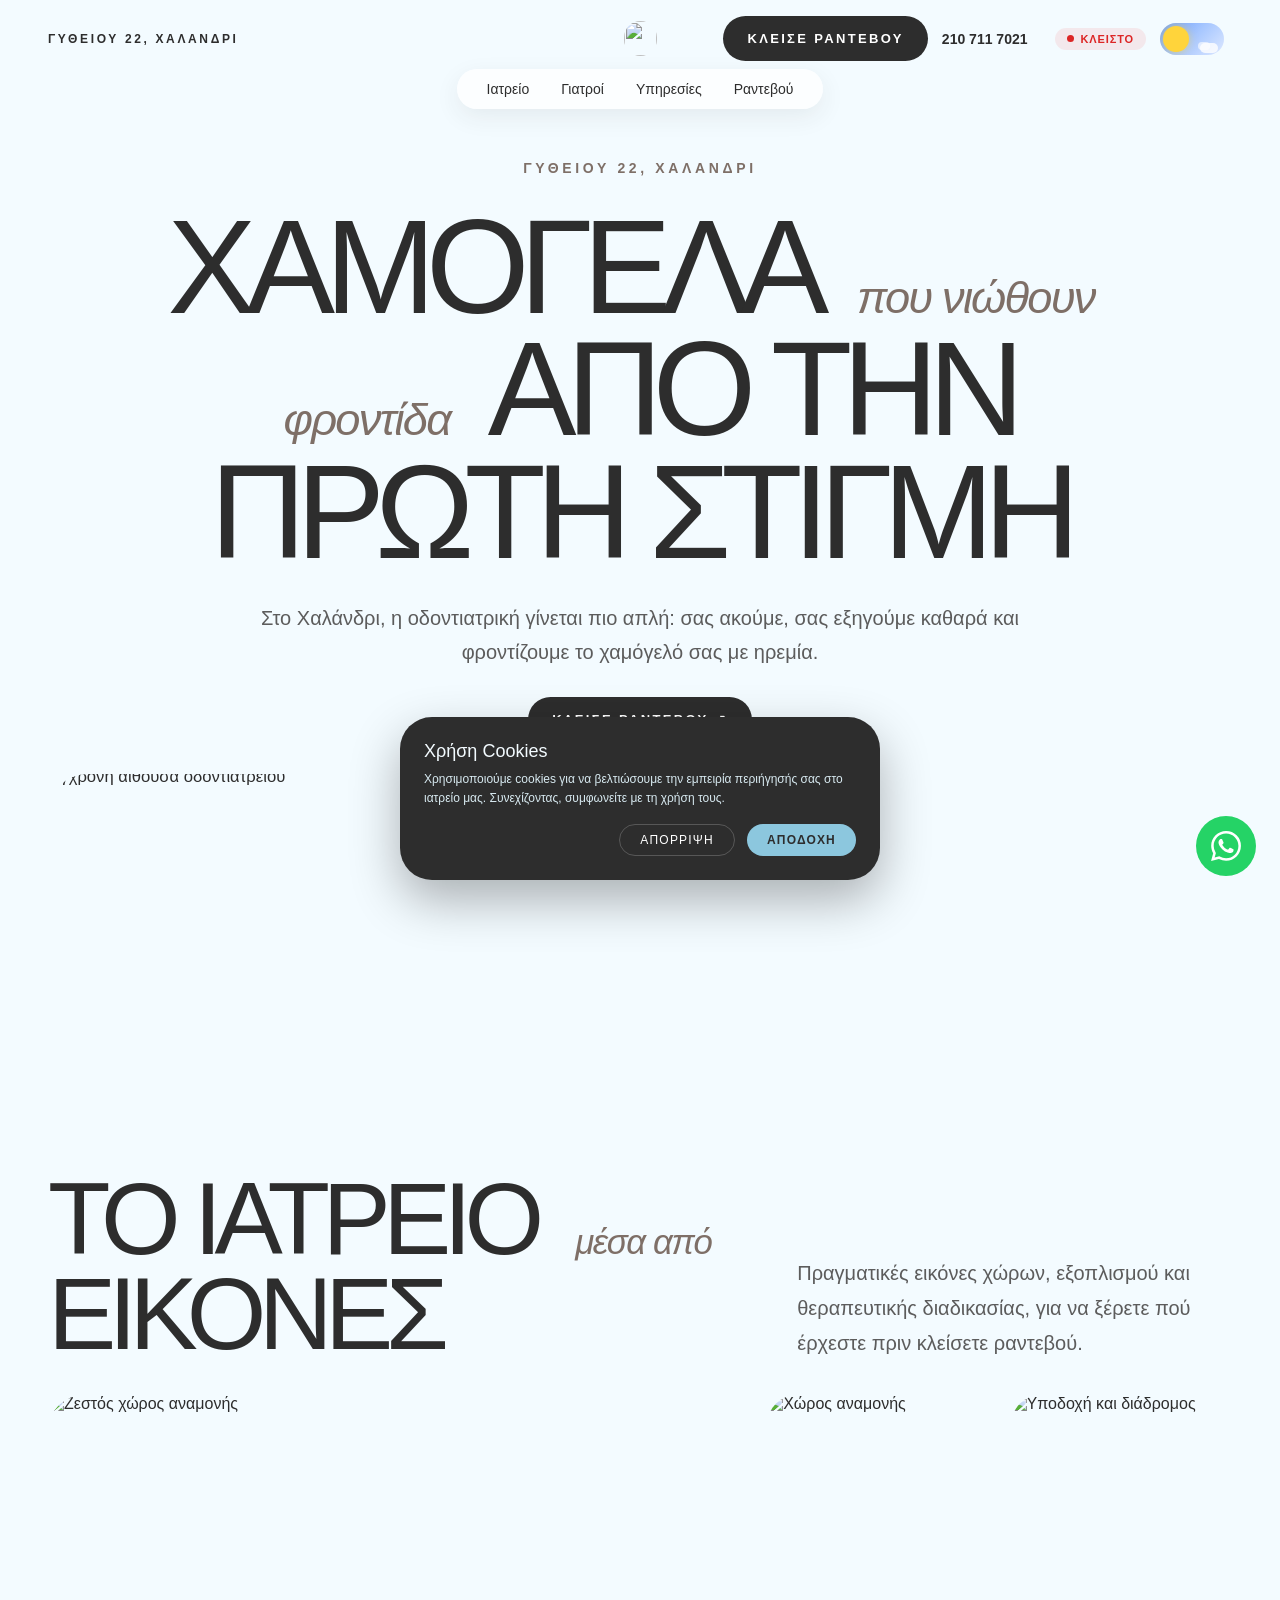
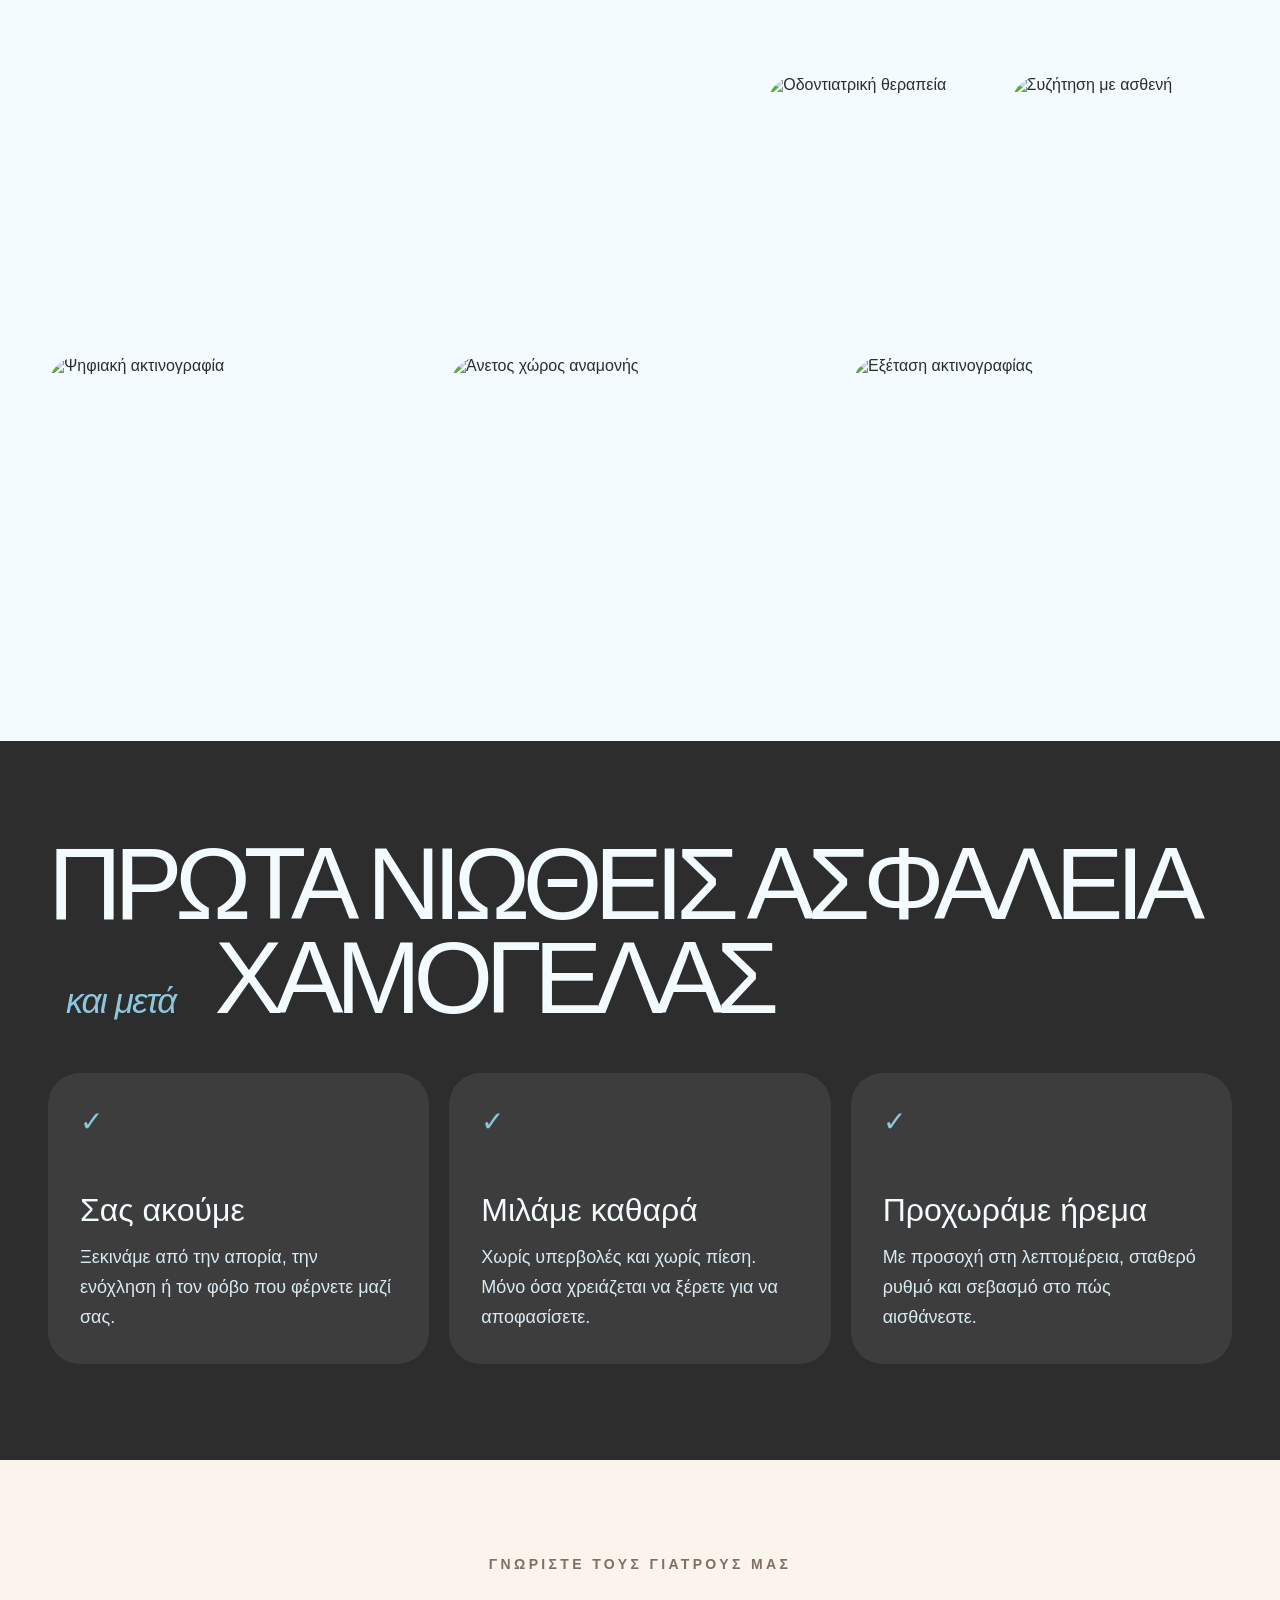
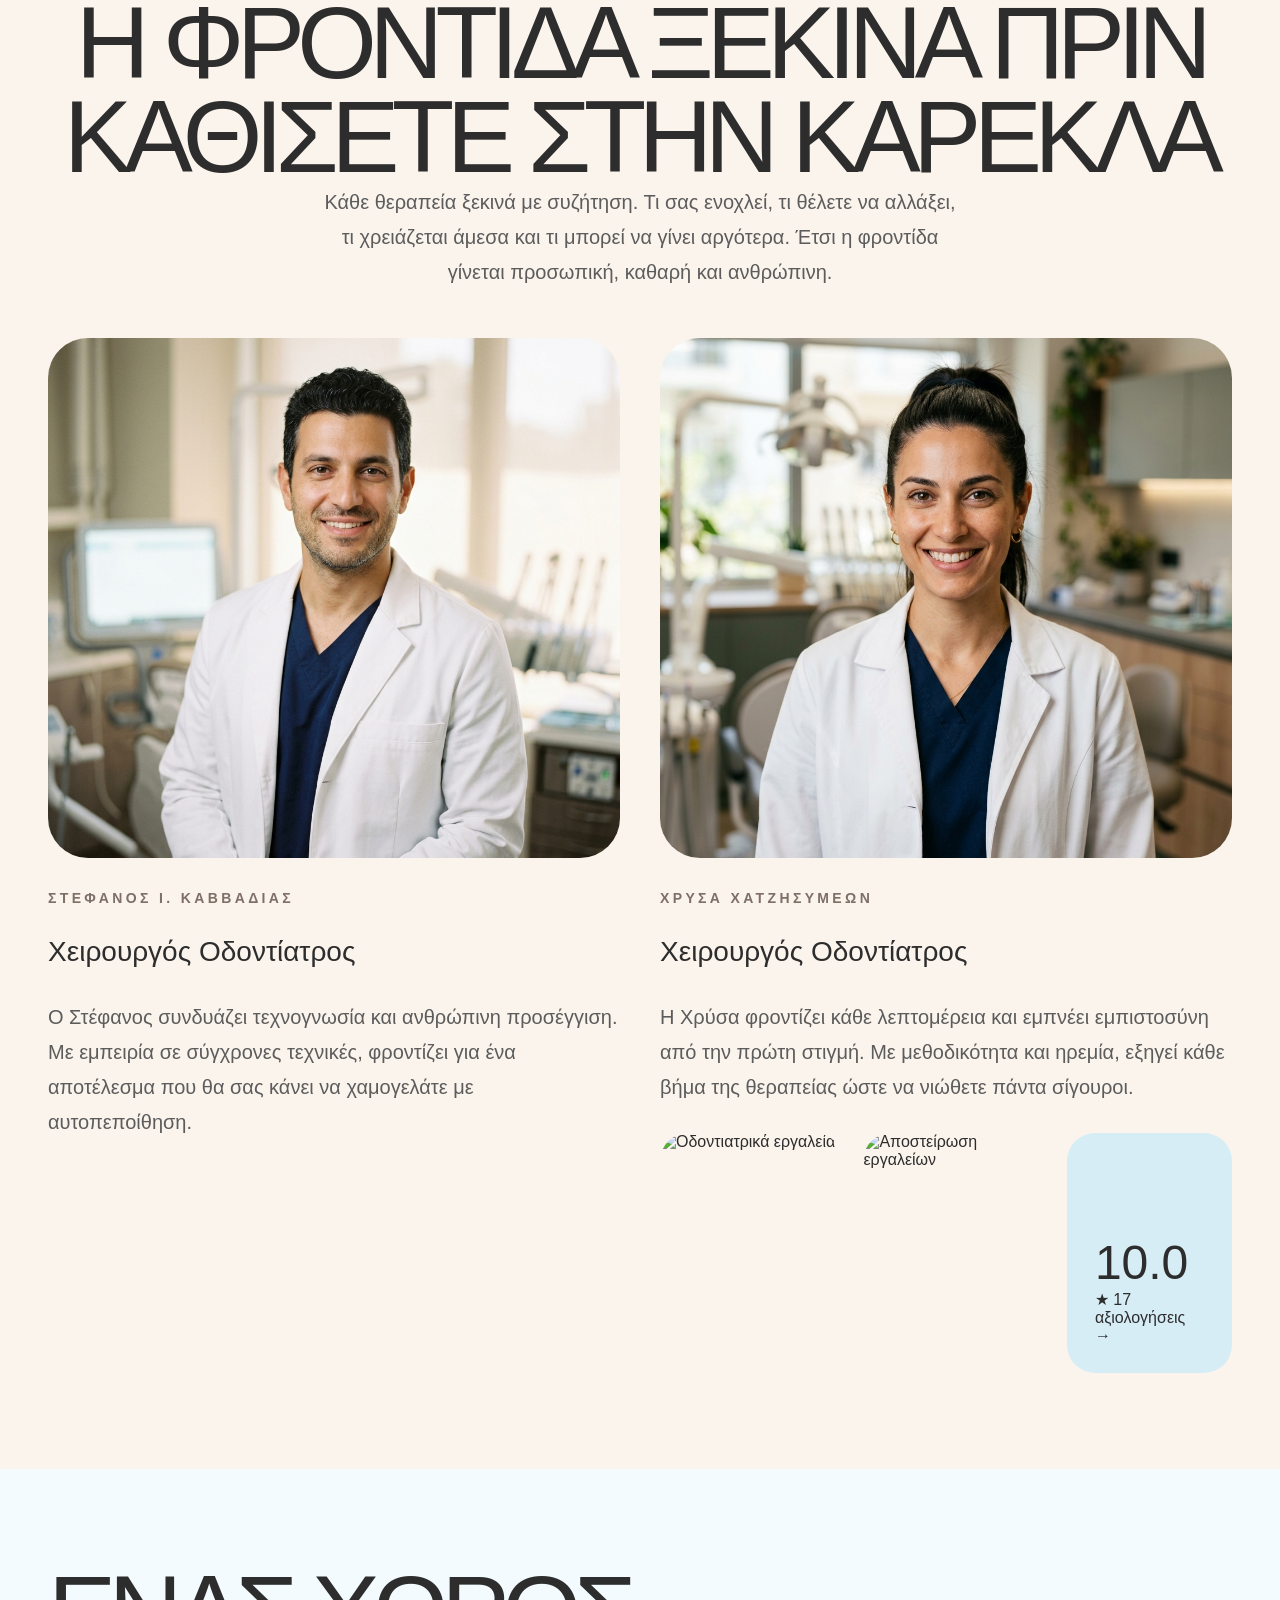
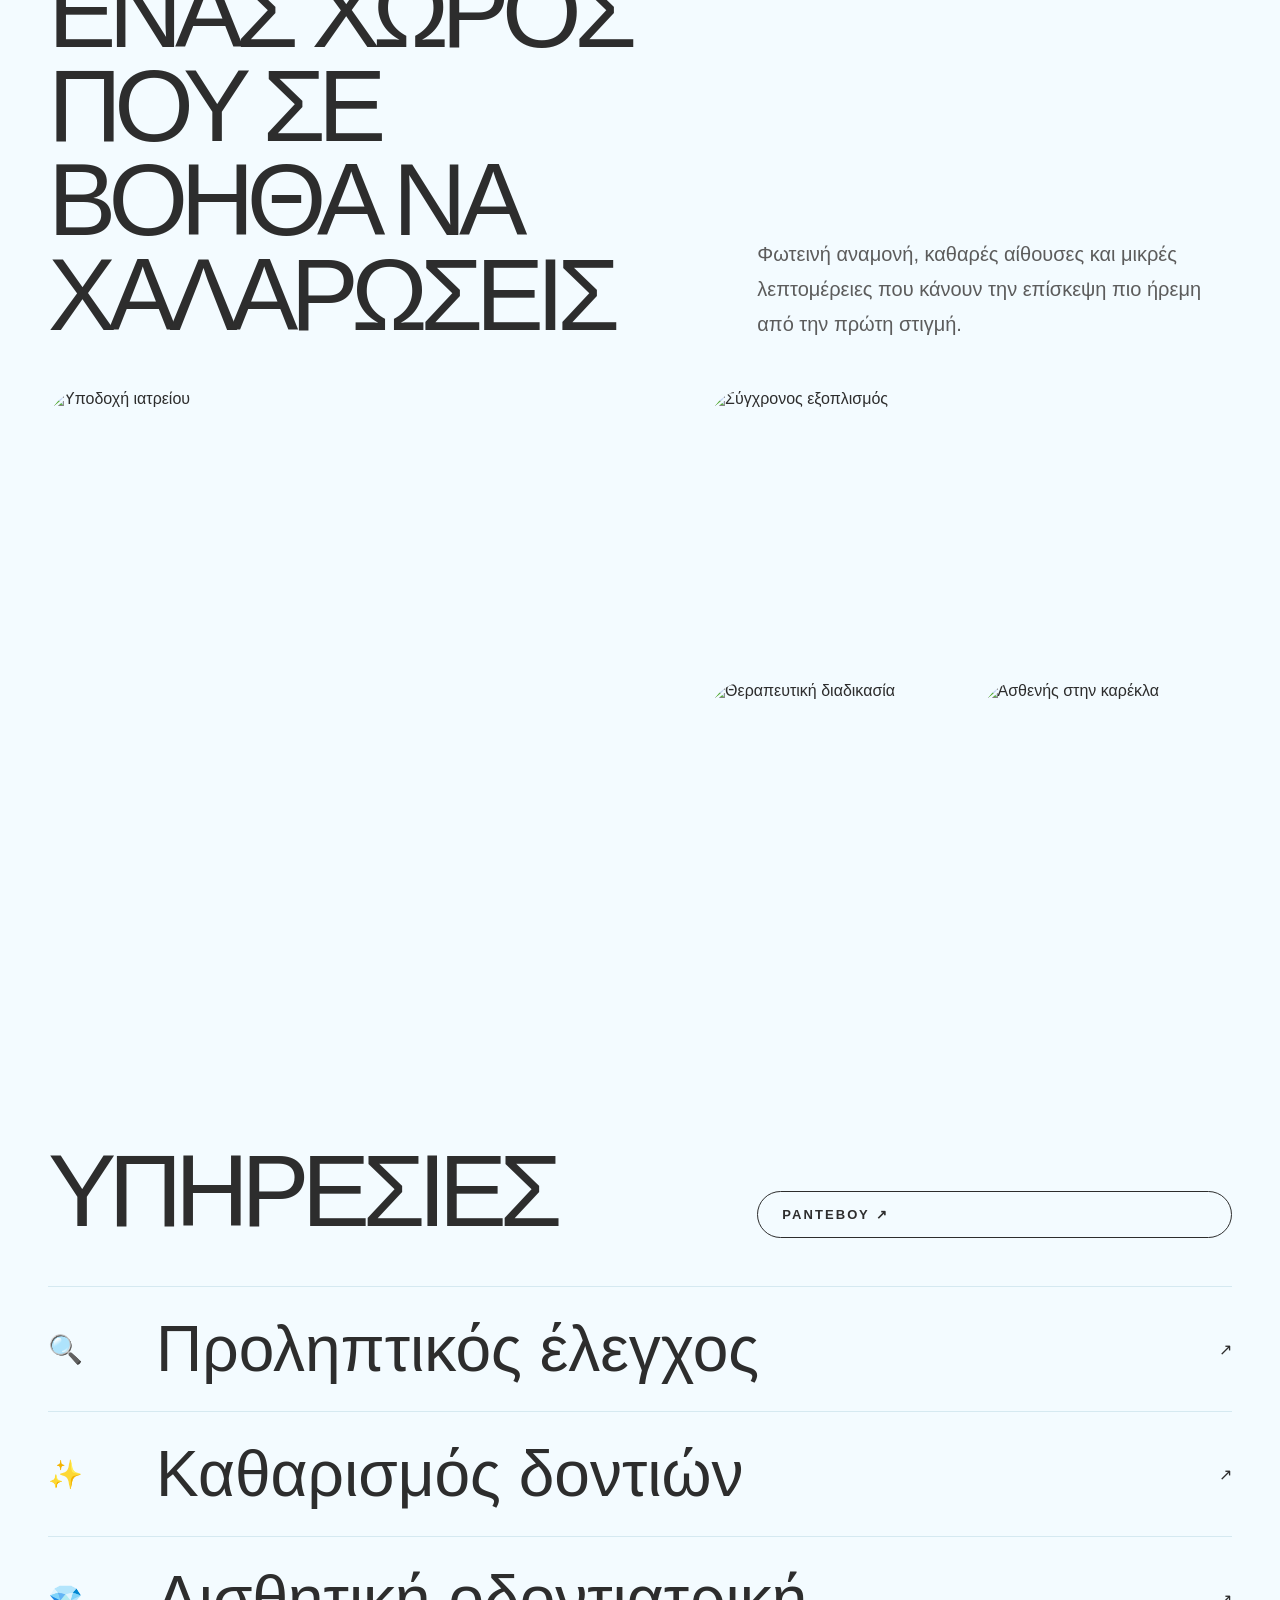
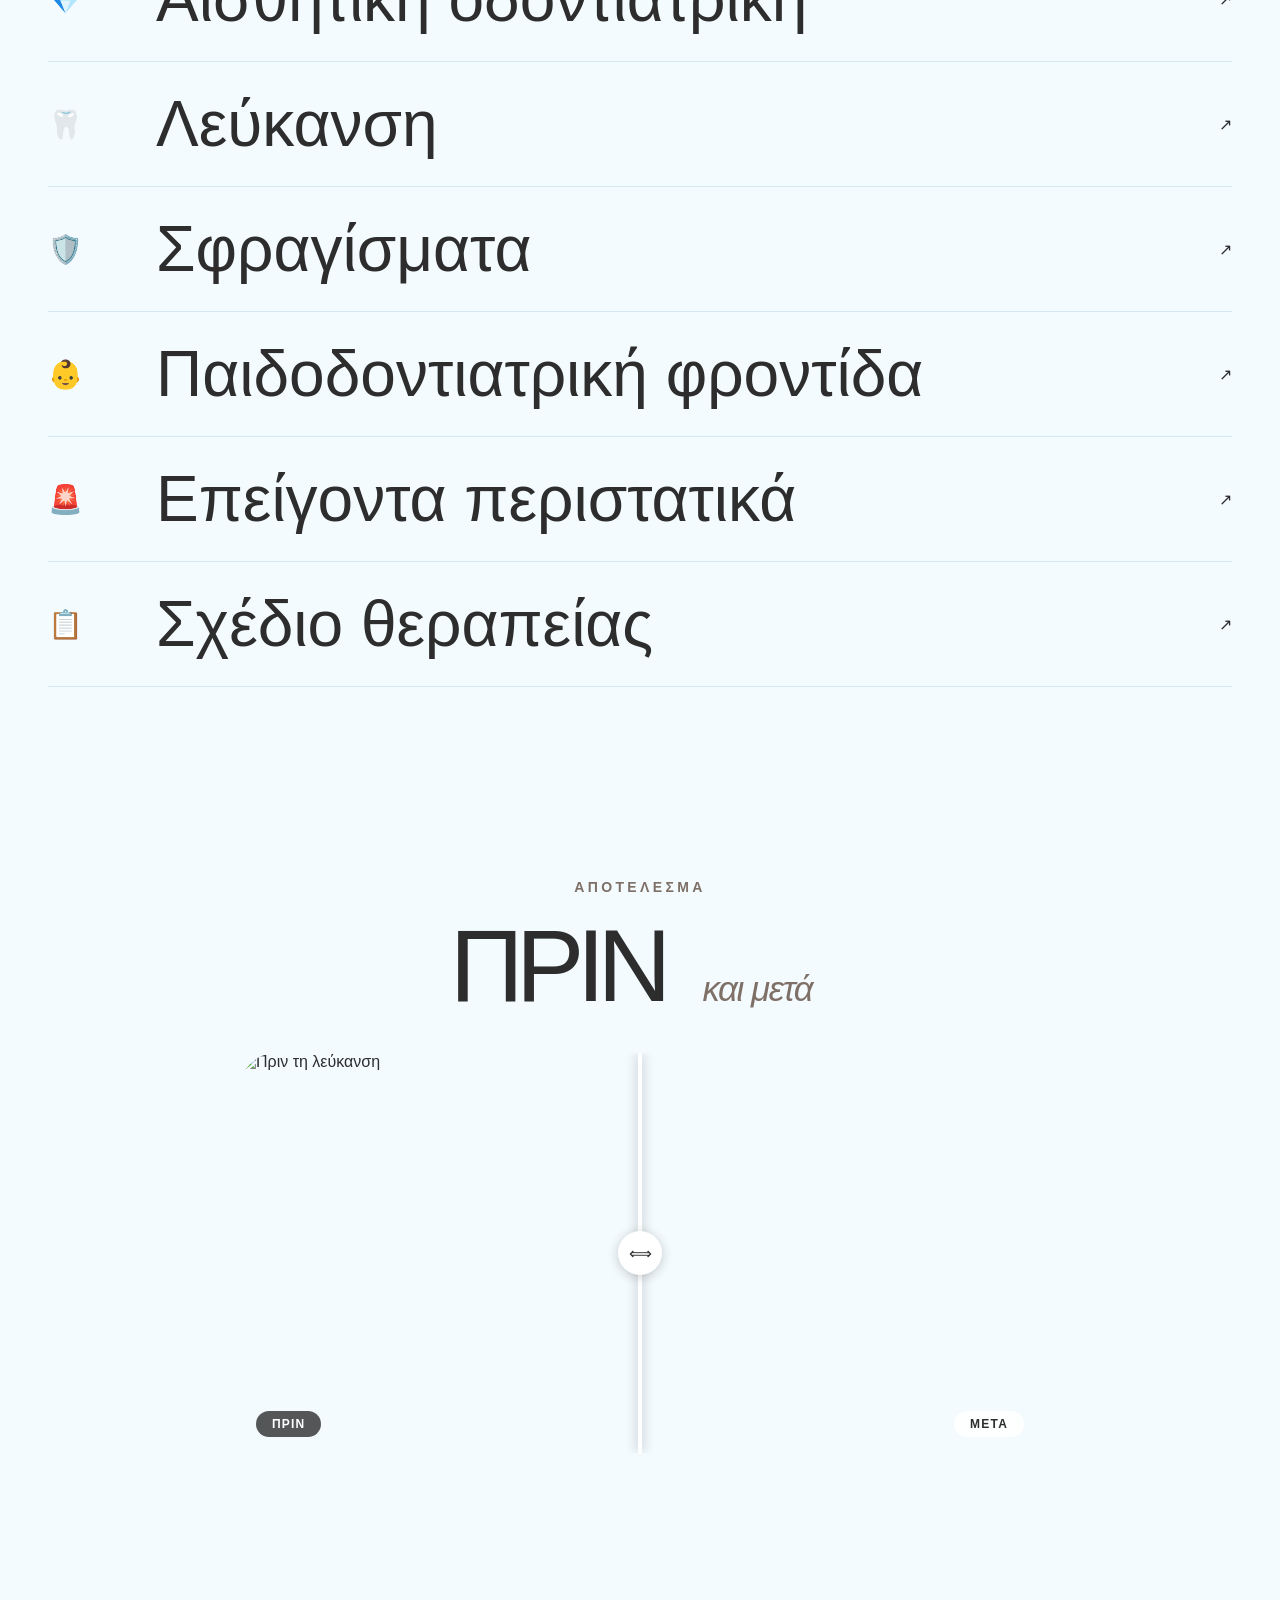
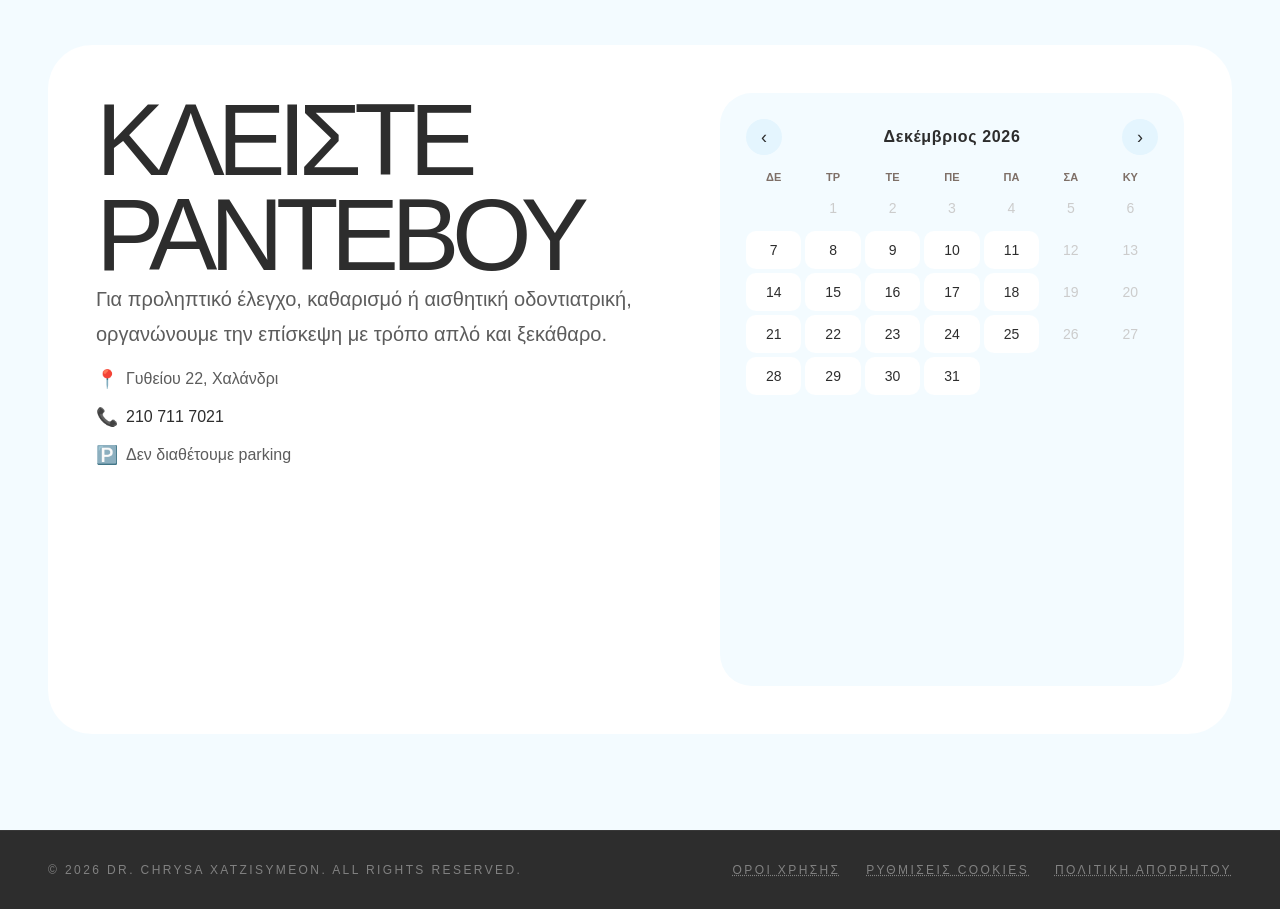
==== commit e4243934: "cache-bust: force GitHub Pages refresh - side by side doctors layout" ====
--- a/docs/index.html
+++ b/docs/index.html
@@ -504,7 +504,7 @@
         <p class="text" style="max-width:640px;margin:0 auto;">Κάθε θεραπεία ξεκινά με συζήτηση. Τι σας ενοχλεί, τι θέλετε να αλλάξει, τι χρειάζεται άμεσα και τι μπορεί να γίνει αργότερα. Έτσι η φροντίδα γίνεται προσωπική, καθαρή και ανθρώπινη.</p>
       </div>
 
-      <!-- Two doctors side by side -->
+      <!-- Two doctors side by side - 2026-07-14 17:25:18 -->
       <div class="wrap" style="display:grid;grid-template-columns:1fr 1fr;gap:40px;align-items:start;">
 
         <!-- Dr. Στέφανος Ι. Καββαδίας -->
@@ -1285,3 +1285,4 @@
     </script>
   </body>
 </html>
+
